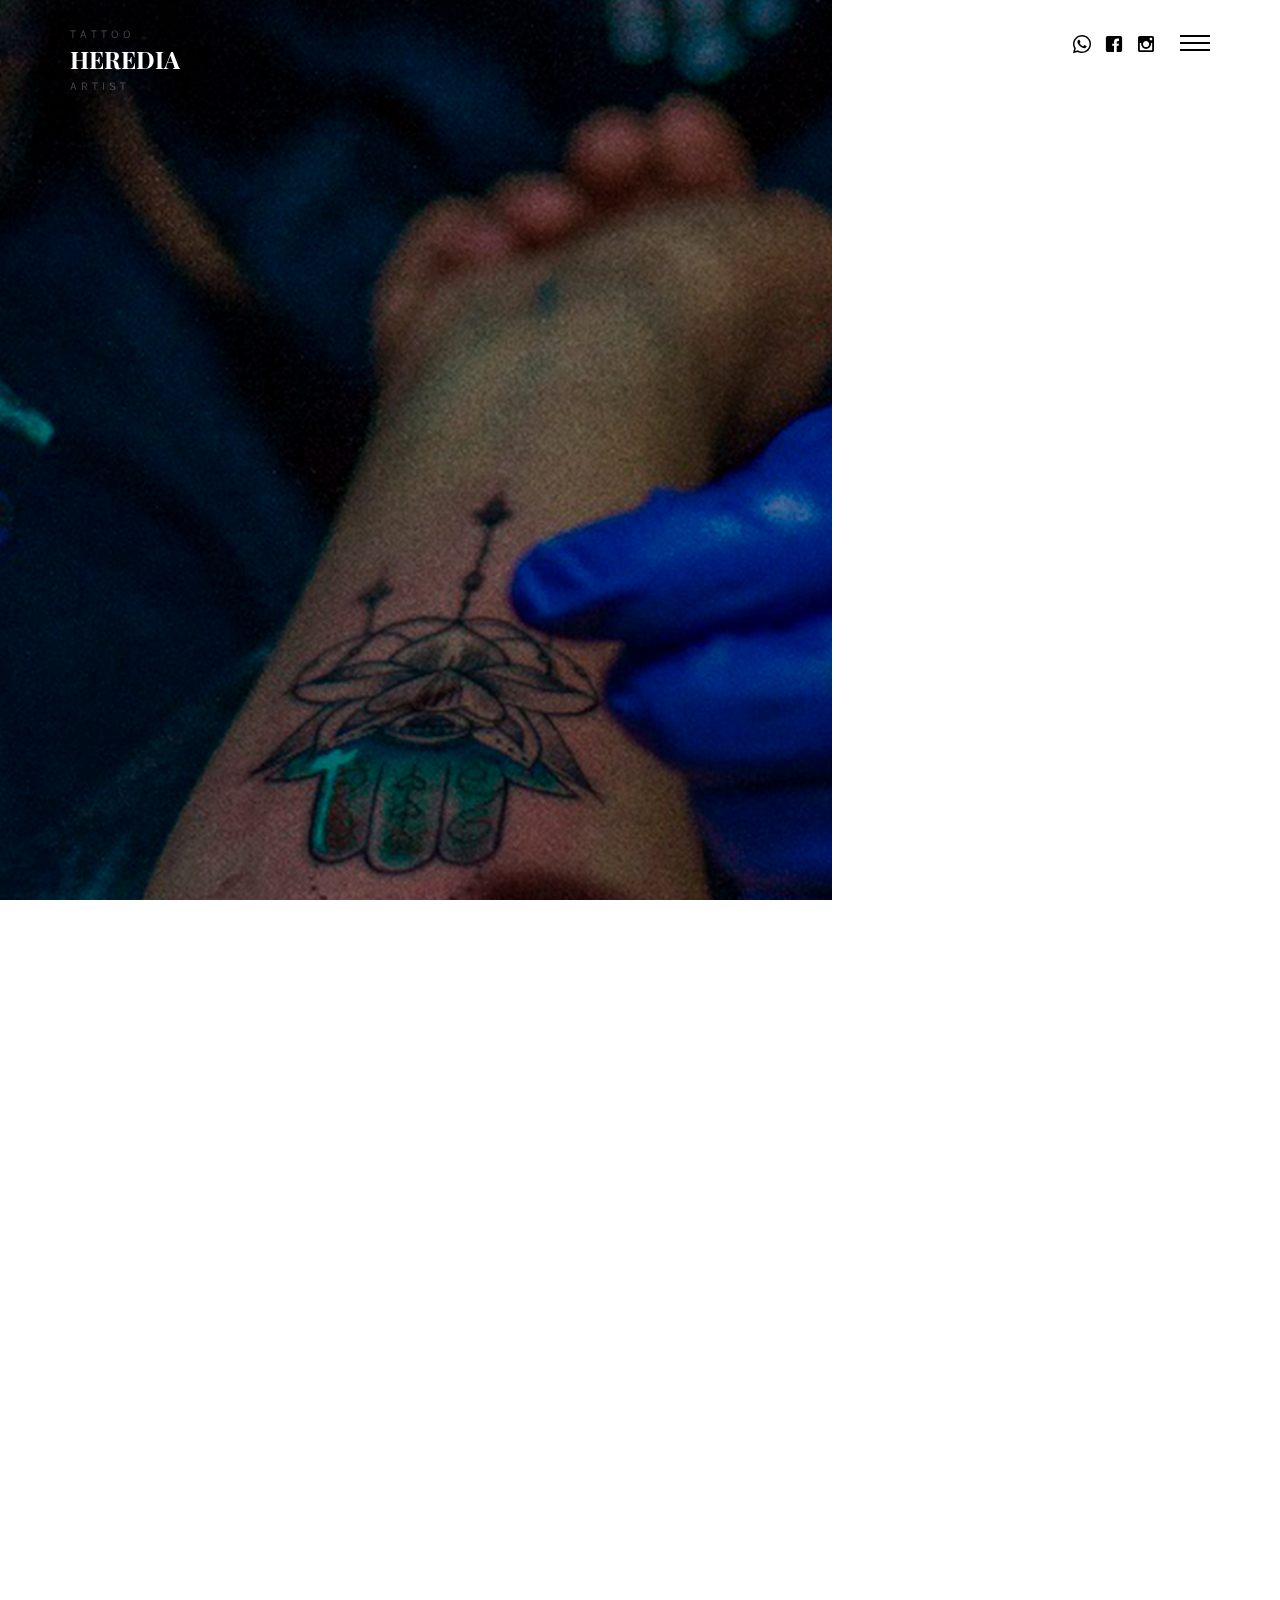
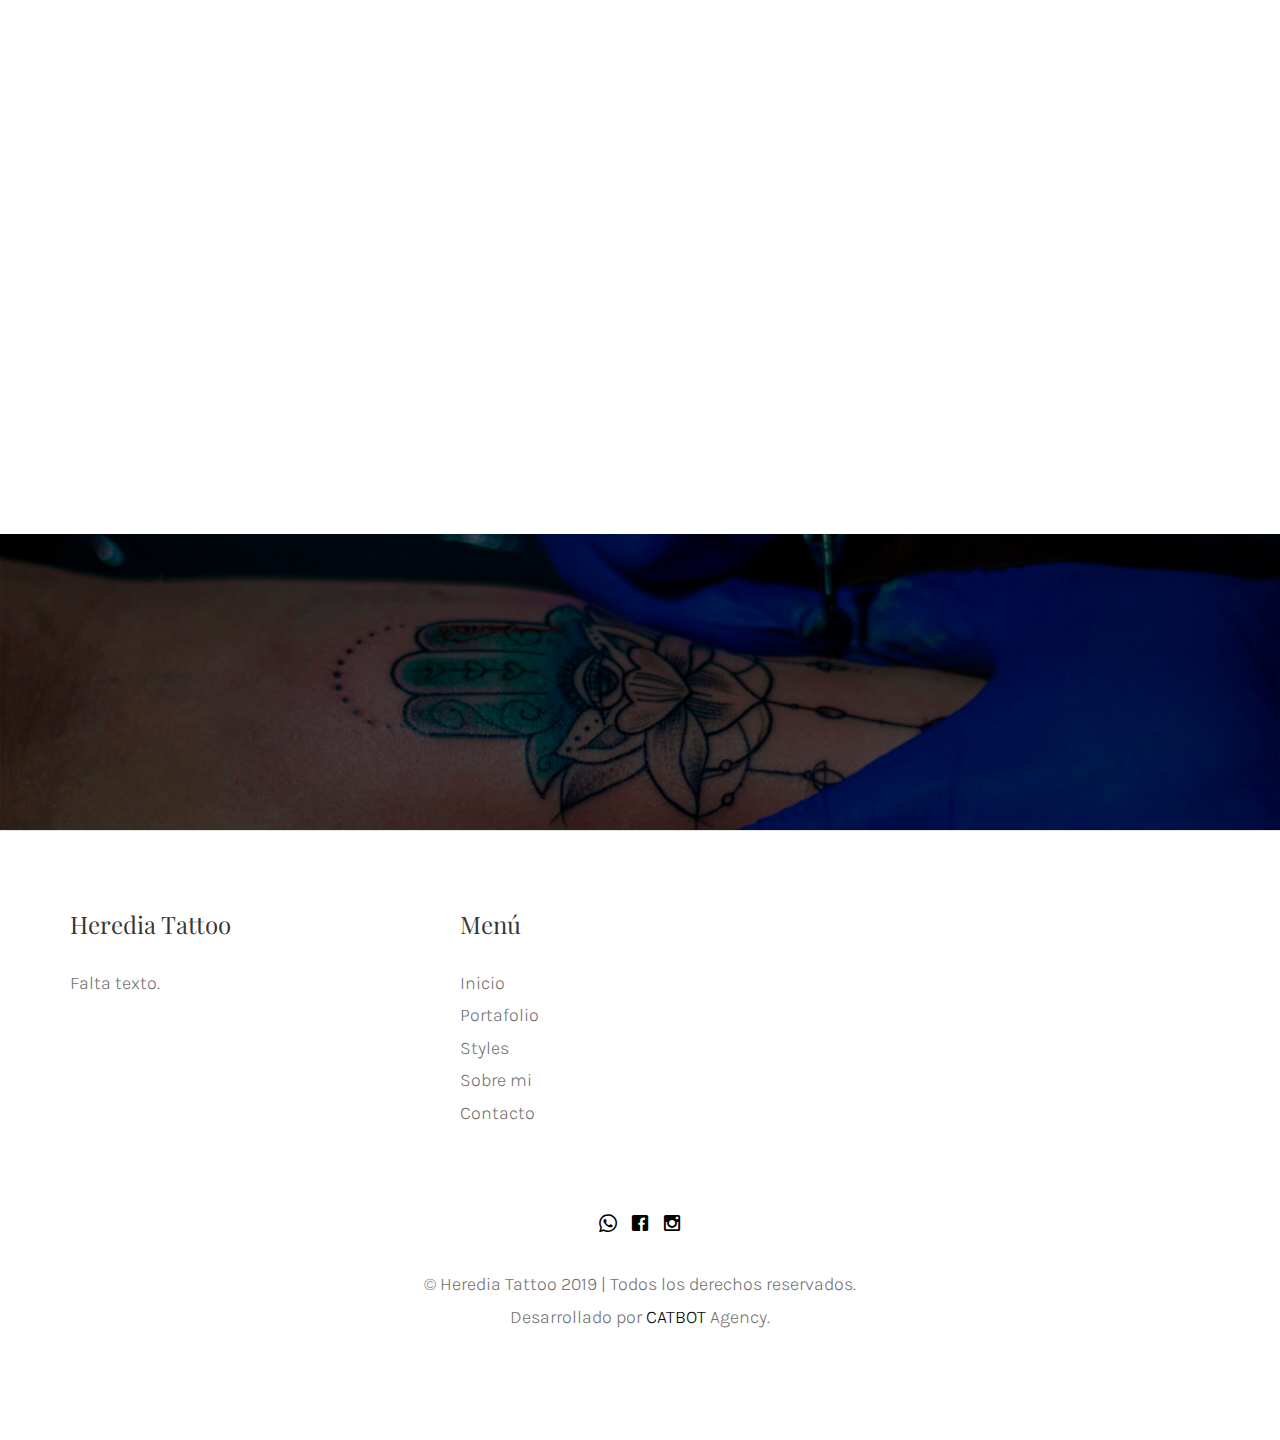
==== about.html @ 735c6f16 "Update about.html" ====
<!DOCTYPE html>
<!--[if lt IE 7]>      <html class="no-js lt-ie9 lt-ie8 lt-ie7"> <![endif]-->
<!--[if IE 7]>         <html class="no-js lt-ie9 lt-ie8"> <![endif]-->
<!--[if IE 8]>         <html class="no-js lt-ie9"> <![endif]-->
<!--[if gt IE 8]><!--> <html class="no-js"> <!--<![endif]-->
	<head>
	<meta charset="utf-8">
	<meta http-equiv="X-UA-Compatible" content="IE=edge">
	<title>Heredia Tattoo</title>
	<meta name="viewport" content="width=device-width, initial-scale=1">
	<meta name="description" content="Free HTML5 Template by FREEHTML5.CO" />
	<meta name="keywords" content="free html5, free template, free bootstrap, html5, css3, mobile first, responsive" />
	<meta name="author" content="FREEHTML5.CO" />

  <!-- 
	//////////////////////////////////////////////////////

	FREE HTML5 TEMPLATE 
	DESIGNED & DEVELOPED by FREEHTML5.CO
		
	Website: 		http://freehtml5.co/
	Email: 			info@freehtml5.co
	Twitter: 		http://twitter.com/fh5co
	Facebook: 		https://www.facebook.com/fh5co

	//////////////////////////////////////////////////////
	 -->

  	<!-- Facebook and Twitter integration -->
	<meta property="og:title" content=""/>
	<meta property="og:image" content=""/>
	<meta property="og:url" content=""/>
	<meta property="og:site_name" content=""/>
	<meta property="og:description" content=""/>
	<meta name="twitter:title" content="" />
	<meta name="twitter:image" content="" />
	<meta name="twitter:url" content="" />
	<meta name="twitter:card" content="" />

	<!-- Place favicon.ico and apple-touch-icon.png in the root directory -->
	<link rel="shortcut icon" href="favicon.ico">

	<link href="https://fonts.googleapis.com/css?family=Karla:400,700" rel="stylesheet">
	<link href="https://fonts.googleapis.com/css?family=Playfair+Display:400,700" rel="stylesheet">
	
	<!-- Animate.css -->
	<link rel="stylesheet" href="css/animate.css">
	<!-- Icomoon Icon Fonts-->
	<link rel="stylesheet" href="css/icomoon.css">
	<!-- Bootstrap  -->
	<link rel="stylesheet" href="css/bootstrap.css">
	
	<!-- Flexslider  -->
	<link rel="stylesheet" href="css/flexslider.css">

	<link rel="stylesheet" href="css/style.css">


	<!-- Modernizr JS -->
	<script src="js/modernizr-2.6.2.min.js"></script>
	<!-- FOR IE9 below -->
	<!--[if lt IE 9]>
	<script src="js/respond.min.js"></script>
	<![endif]-->

	</head>
	<body>

	<nav id="fh5co-main-nav" role="navigation">
		<a href="#" class="js-fh5co-nav-toggle fh5co-nav-toggle active"><i></i></a>
		<div class="js-fullheight fh5co-table">
			<div class="fh5co-table-cell js-fullheight">
				<h1 class="text-center"><a class="fh5co-logo" href="index.html">Heredia Tattoo</a></h1>
				<ul>
					<li><a href="index.html">Inicio</a></li>
					<li><a href="work.html">Portafolio</a></li>
					<li><a href="blog.html">Styles</a></li>
					<li><a href="about.html">Sobre mi</a></li>
					<li><a href="contact.html">Contacto</a></li>
				</ul>
				<p class="fh5co-social-icon">
					<a href="https://wa.me/51927151660?text=Hola%20Andrés!%20Me%20gustaría%20cotizar%20un%20tatuaje.%20Mi%20nombre%20es"><i class="icon-whatsapp"></i></a>
					<a href="https://www.facebook.com/andresherediatattoo/"><i class="icon-facebook2"></i></a>
					<a href="https://www.instagram.com/herediatattoo/"><i class="icon-instagram"></i></a>
				</p>
			</div>
		</div>
	</nav>
	
	<div id="fh5co-page">
		<header>
			<div class="container">
				<div class="fh5co-navbar-brand">
					<div class="row">
						<div class="col-xs-6">
							<h1 class="text-left"><a class="fh5co-logo" href="index.html"><span>Tattoo</span> Heredia <span>Artist</span></a></h1>
						</div>
						<div class="col-xs-6">
							<p class="fh5co-social-icon text-right">
								<a href="https://wa.me/51927151660?text=Hola%20Andrés!%20Me%20gustaría%20cotizar%20un%20tatuaje.%20Mi%20nombre%20es"><i class="icon-whatsapp"></i></a>
								<a href="https://www.facebook.com/andresherediatattoo/"><i class="icon-facebook2"></i></a>
								<a href="https://www.instagram.com/herediatattoo/"><i class="icon-instagram"></i></a>
							</p>
						</div>
					</div>
					<a href="#" class="js-fh5co-nav-toggle fh5co-nav-toggle"><i></i></a>
				</div>
			</div>
		</header>
		<aside id="fh5co-hero" class="js-fullheight">
			<div class="flexslider js-fullheight">
				<ul class="slides">
			   	<li style="background-image: url(images/slide_1.jpg);">
			   		<div class="overlay-gradient"></div>
			   		<div class="container">
			   			<div class="col-md-8 col-md-offset-2 col-md-push-4 js-fullheight slider-text">
			   				<div class="slider-text-inner">
			   					<div class="desc">
			   						<span> </span>
			   						<h2>Sobre mi</h2>
			   						<p class="fh5co-lead">Falta texto.</p>
			   					</div>
			   				</div>
			   			</div>
			   		</div>
			   	</li>
			  	</ul>
		  	</div>
		</aside>
		

		<div id="fh5co-about">
			<div class="container">
				<div class="row animate-box">
					<div class="col-md-8 col-md-offset-2 text-center animate-box">
						<div class="about-content">
							<h3>Historia</h3>
							<blockquote>
								<p>Falta texto.</p> 
							</blockquote>
						</div>
					</div>
				</div>
				<div class="row animate-box">
					<div class="col-md-8 col-md-offset-2 text-center fh5co-heading">
						<h2>Premios</h2>
						<p>Descripción.</p>
					</div>
				</div>
				<div class="row">
					<div class="col-sm-3 animate-box" data-animate-effect="fadeIn">
						<div class="fh5co-staff">
							<img class="img-responsive" src="images/user-1.jpg" alt="Free HTML5 Templates by freeHTML5.co">
							<h3>Jean Smith</h3>
							<strong class="role">CEO, Founder</strong>
							<p>Quos quia provident consequuntur culpa facere ratione maxime commodi voluptates id repellat</p>
							
						</div>
					</div>
					<div class="col-sm-3 animate-box" data-animate-effect="fadeIn">
						<div class="fh5co-staff">
							<img class="img-responsive" src="images/user-2.jpg" alt="Free HTML5 Templates by freeHTML5.co">
							<h3>Hush Raven</h3>
							<strong class="role">System Analyst</strong>
							<p>Quos quia provident consequuntur culpa facere ratione maxime commodi voluptates id repellat</p>
							
						</div>
					</div>
					<div class="col-sm-3 animate-box" data-animate-effect="fadeIn">
						<div class="fh5co-staff">
							<img class="img-responsive" src="images/user-3.jpg" alt="Free HTML5 Templates by freeHTML5.co">
							<h3>Alex King</h3>
							<strong class="role">Web Developer</strong>
							<p>Quos quia provident consequuntur culpa facere ratione maxime commodi voluptates id repellat</p>
							
						</div>
					</div>
					<div class="col-sm-3 animate-box" data-animate-effect="fadeIn">
						<div class="fh5co-staff">
							<img class="img-responsive" src="images/user-4.jpg" alt="Free HTML5 Templates by freeHTML5.co">
							<h3>Hush Raven</h3>
							<strong class="role">Web Designer</strong>
							<p>Quos quia provident consequuntur culpa facere ratione maxime commodi voluptates id repellat</p>
							
						</div>
					</div>
				</div>
			</div>
		</div>


		<div class="fh5co-counters" style="background-image: url(images/hero.jpg);" data-stellar-background-ratio="0.5" id="counter-animate">
			<div class="fh5co-narrow-content animate-box">
				<div class="row" >
					<div class="col-md-4 text-center">
						<span class="fh5co-counter js-counter" data-from="0" data-to="630" data-speed="5000" data-refresh-interval="50"></span>
						<span class="fh5co-counter-label">Diseños</span>
					</div>
					<div class="col-md-4 text-center">
						<span class="fh5co-counter js-counter" data-from="0" data-to="371" data-speed="5000" data-refresh-interval="50"></span>
						<span class="fh5co-counter-label">Clientes</span>
					</div>
					<div class="col-md-4 text-center">
						<span class="fh5co-counter js-counter" data-from="0" data-to="7" data-speed="5000" data-refresh-interval="50"></span>
						<span class="fh5co-counter-label">Premios</span>
					</div>
				</div>
			</div>
		</div>
		<footer>
			<div id="footer">
				<div class="container">
					<div class="row">
						<div class="col-md-3">
							<h3 class="section-title">Heredia Tattoo</h3>
							<p>Falta texto.</p>
						</div>
						
						<div class="col-md-3 col-md-push-1">
							<h3 class="section-title">Menú</h3>
							<ul>
								<li><a href="#">Inicio</a></li>
								<li><a href="#">Portafolio</a></li>
								<li><a href="#">Styles</a></li>
								<li><a href="#">Sobre mi</a></li>
								<li><a href="#">Contacto</a></li>
							</ul>
						</div>						
					</div>
					<div class="row copy-right">
						<div class="col-md-6 col-md-offset-3 text-center">
							<p class="fh5co-social-icon">
								<a href="https://wa.me/51927151660?text=Hola%20Andrés!%20Me%20gustaría%20cotizar%20un%20tatuaje.%20Mi%20nombre%20es"><i class="icon-whatsapp"></i></a>
								<a href="https://www.facebook.com/andresherediatattoo/"><i class="icon-facebook2"></i></a>
								<a href="https://www.instagram.com/herediatattoo/"><i class="icon-instagram"></i></a>
							</p>
							<p>© Heredia Tattoo 2019 | Todos los derechos reservados.<br>Desarrollado por <a href="http://catbotagency.com/" target="_blank">CATBOT</a> Agency.</a></p>
						</div>
					</div>
				</div>
			</div>
		</footer>
	</div>

	<!-- jQuery -->
	<script src="js/jquery.min.js"></script>
	<!-- jQuery Easing -->
	<script src="js/jquery.easing.1.3.js"></script>
	<!-- Bootstrap -->
	<script src="js/bootstrap.min.js"></script>
	<!-- Waypoints -->
	<script src="js/jquery.waypoints.min.js"></script>
	<!-- Counters -->
	<script src="js/jquery.countTo.js"></script>
	<!-- Flexslider -->
	<script src="js/jquery.flexslider-min.js"></script>

	<!-- Main JS (Do not remove) -->
	<script src="js/main.js"></script>

	</body>
</html>
---- css/icomoon.css ----
@font-face {
    font-family: 'icomoon';
    src:    url('fonts/icomoon.eot?1oniuf');
    src:    url('fonts/icomoon.eot?1oniuf#iefix') format('embedded-opentype'),
        url('fonts/icomoon.ttf?1oniuf') format('truetype'),
        url('fonts/icomoon.woff?1oniuf') format('woff'),
        url('fonts/icomoon.svg?1oniuf#icomoon') format('svg');
    font-weight: normal;
    font-style: normal;
}

[class^="icon-"], [class*=" icon-"] {
    /* use !important to prevent issues with browser extensions that change fonts */
    font-family: 'icomoon' !important;
    speak: none;
    font-style: normal;
    font-weight: normal;
    font-variant: normal;
    text-transform: none;
    line-height: 1;

    /* Better Font Rendering =========== */
    -webkit-font-smoothing: antialiased;
    -moz-osx-font-smoothing: grayscale;
}

.icon-mobile:before {
    content: "\e000";
}
.icon-laptop:before {
    content: "\e001";
}
.icon-desktop:before {
    content: "\e002";
}
.icon-tablet:before {
    content: "\e003";
}
.icon-phone:before {
    content: "\e004";
}
.icon-document:before {
    content: "\e005";
}
.icon-documents:before {
    content: "\e006";
}
.icon-search:before {
    content: "\e007";
}
.icon-clipboard:before {
    content: "\e008";
}
.icon-newspaper:before {
    content: "\e009";
}
.icon-notebook:before {
    content: "\e00a";
}
.icon-book-open:before {
    content: "\e00b";
}
.icon-browser:before {
    content: "\e00c";
}
.icon-calendar:before {
    content: "\e00d";
}
.icon-presentation:before {
    content: "\e00e";
}
.icon-picture:before {
    content: "\e00f";
}
.icon-pictures:before {
    content: "\e010";
}
.icon-video:before {
    content: "\e011";
}
.icon-camera:before {
    content: "\e012";
}
.icon-printer:before {
    content: "\e013";
}
.icon-toolbox:before {
    content: "\e014";
}
.icon-briefcase:before {
    content: "\e015";
}
.icon-wallet:before {
    content: "\e016";
}
.icon-gift:before {
    content: "\e017";
}
.icon-bargraph:before {
    content: "\e018";
}
.icon-grid:before {
    content: "\e019";
}
.icon-expand:before {
    content: "\e01a";
}
.icon-focus:before {
    content: "\e01b";
}
.icon-edit:before {
    content: "\e01c";
}
.icon-adjustments:before {
    content: "\e01d";
}
.icon-ribbon:before {
    content: "\e01e";
}
.icon-hourglass:before {
    content: "\e01f";
}
.icon-lock:before {
    content: "\e020";
}
.icon-megaphone:before {
    content: "\e021";
}
.icon-shield:before {
    content: "\e022";
}
.icon-trophy:before {
    content: "\e023";
}
.icon-flag:before {
    content: "\e024";
}
.icon-map:before {
    content: "\e025";
}
.icon-puzzle:before {
    content: "\e026";
}
.icon-basket:before {
    content: "\e027";
}
.icon-envelope:before {
    content: "\e028";
}
.icon-streetsign:before {
    content: "\e029";
}
.icon-telescope:before {
    content: "\e02a";
}
.icon-gears:before {
    content: "\e02b";
}
.icon-key:before {
    content: "\e02c";
}
.icon-paperclip:before {
    content: "\e02d";
}
.icon-attachment:before {
    content: "\e02e";
}
.icon-pricetags:before {
    content: "\e02f";
}
.icon-lightbulb:before {
    content: "\e030";
}
.icon-layers:before {
    content: "\e031";
}
.icon-pencil:before {
    content: "\e032";
}
.icon-tools:before {
    content: "\e033";
}
.icon-tools-2:before {
    content: "\e034";
}
.icon-scissors:before {
    content: "\e035";
}
.icon-paintbrush:before {
    content: "\e036";
}
.icon-magnifying-glass:before {
    content: "\e037";
}
.icon-circle-compass:before {
    content: "\e038";
}
.icon-linegraph:before {
    content: "\e039";
}
.icon-mic:before {
    content: "\e03a";
}
.icon-strategy:before {
    content: "\e03b";
}
.icon-beaker:before {
    content: "\e03c";
}
.icon-caution:before {
    content: "\e03d";
}
.icon-recycle:before {
    content: "\e03e";
}
.icon-anchor:before {
    content: "\e03f";
}
.icon-profile-male:before {
    content: "\e040";
}
.icon-profile-female:before {
    content: "\e041";
}
.icon-bike:before {
    content: "\e042";
}
.icon-wine:before {
    content: "\e043";
}
.icon-hotairballoon:before {
    content: "\e044";
}
.icon-globe:before {
    content: "\e045";
}
.icon-genius:before {
    content: "\e046";
}
.icon-map-pin:before {
    content: "\e047";
}
.icon-dial:before {
    content: "\e048";
}
.icon-chat:before {
    content: "\e049";
}
.icon-heart:before {
    content: "\e04a";
}
.icon-cloud:before {
    content: "\e04b";
}
.icon-upload:before {
    content: "\e04c";
}
.icon-download:before {
    content: "\e04d";
}
.icon-target:before {
    content: "\e04e";
}
.icon-hazardous:before {
    content: "\e04f";
}
.icon-piechart:before {
    content: "\e050";
}
.icon-speedometer:before {
    content: "\e051";
}
.icon-global:before {
    content: "\e052";
}
.icon-compass:before {
    content: "\e053";
}
.icon-lifesaver:before {
    content: "\e054";
}
.icon-clock:before {
    content: "\e055";
}
.icon-aperture:before {
    content: "\e056";
}
.icon-quote:before {
    content: "\e057";
}
.icon-scope:before {
    content: "\e058";
}
.icon-alarmclock:before {
    content: "\e059";
}
.icon-refresh:before {
    content: "\e05a";
}
.icon-happy:before {
    content: "\e05b";
}
.icon-sad:before {
    content: "\e05c";
}
.icon-facebook:before {
    content: "\e05d";
}
.icon-twitter:before {
    content: "\e05e";
}
.icon-googleplus:before {
    content: "\e05f";
}
.icon-rss:before {
    content: "\e060";
}
.icon-tumblr:before {
    content: "\e061";
}
.icon-linkedin:before {
    content: "\e062";
}
.icon-dribbble:before {
    content: "\e063";
}
.icon-box2:before {
    content: "\ea82";
}
.icon-write:before {
    content: "\ea83";
}
.icon-clock2:before {
    content: "\ea84";
}
.icon-reply2:before {
    content: "\ea85";
}
.icon-reply-all2:before {
    content: "\ea86";
}
.icon-forward2:before {
    content: "\ea87";
}
.icon-flag2:before {
    content: "\ea88";
}
.icon-search2:before {
    content: "\ea89";
}
.icon-trash2:before {
    content: "\ea8a";
}
.icon-envelope2:before {
    content: "\ea8b";
}
.icon-bubble:before {
    content: "\ea8c";
}
.icon-bubbles:before {
    content: "\ea8d";
}
.icon-user2:before {
    content: "\ea8e";
}
.icon-users2:before {
    content: "\ea8f";
}
.icon-cloud2:before {
    content: "\ea90";
}
.icon-download2:before {
    content: "\ea91";
}
.icon-upload2:before {
    content: "\ea92";
}
.icon-rain:before {
    content: "\ea93";
}
.icon-sun:before {
    content: "\ea94";
}
.icon-moon2:before {
    content: "\ea95";
}
.icon-bell2:before {
    content: "\ea96";
}
.icon-folder2:before {
    content: "\ea97";
}
.icon-pin2:before {
    content: "\ea98";
}
.icon-sound2:before {
    content: "\ea99";
}
.icon-microphone:before {
    content: "\ea9a";
}
.icon-camera2:before {
    content: "\ea9b";
}
.icon-image2:before {
    content: "\ea9c";
}
.icon-cog2:before {
    content: "\ea9d";
}
.icon-calendar2:before {
    content: "\ea9e";
}
.icon-book2:before {
    content: "\ea9f";
}
.icon-map-marker:before {
    content: "\eaa0";
}
.icon-store:before {
    content: "\eaa1";
}
.icon-support:before {
    content: "\eaa2";
}
.icon-tag2:before {
    content: "\eaa3";
}
.icon-heart2:before {
    content: "\eaa4";
}
.icon-video-camera:before {
    content: "\eaa5";
}
.icon-trophy2:before {
    content: "\eaa6";
}
.icon-cart:before {
    content: "\eaa7";
}
.icon-eye2:before {
    content: "\eaa8";
}
.icon-cancel:before {
    content: "\eaa9";
}
.icon-chart:before {
    content: "\eaaa";
}
.icon-target2:before {
    content: "\eaab";
}
.icon-printer2:before {
    content: "\eaac";
}
.icon-location2:before {
    content: "\eaad";
}
.icon-bookmark2:before {
    content: "\eaae";
}
.icon-monitor:before {
    content: "\eaaf";
}
.icon-cross2:before {
    content: "\eab0";
}
.icon-plus2:before {
    content: "\eab1";
}
.icon-left:before {
    content: "\eab2";
}
.icon-up:before {
    content: "\eab3";
}
.icon-browser2:before {
    content: "\eab4";
}
.icon-windows:before {
    content: "\eab5";
}
.icon-switch2:before {
    content: "\eab6";
}
.icon-dashboard:before {
    content: "\eab7";
}
.icon-play:before {
    content: "\eab8";
}
.icon-fast-forward:before {
    content: "\eab9";
}
.icon-next:before {
    content: "\eaba";
}
.icon-refresh2:before {
    content: "\eabb";
}
.icon-film:before {
    content: "\eabc";
}
.icon-home2:before {
    content: "\eabd";
}
.icon-add-to-list:before {
    content: "\e901";
}
.icon-classic-computer:before {
    content: "\e902";
}
.icon-controller-fast-backward:before {
    content: "\e903";
}
.icon-creative-commons-attribution:before {
    content: "\e904";
}
.icon-creative-commons-noderivs:before {
    content: "\e905";
}
.icon-creative-commons-noncommercial-eu:before {
    content: "\e906";
}
.icon-creative-commons-noncommercial-us:before {
    content: "\e907";
}
.icon-creative-commons-public-domain:before {
    content: "\e908";
}
.icon-creative-commons-remix:before {
    content: "\e909";
}
.icon-creative-commons-share:before {
    content: "\e90a";
}
.icon-creative-commons-sharealike:before {
    content: "\e90b";
}
.icon-creative-commons:before {
    content: "\e90c";
}
.icon-document-landscape:before {
    content: "\e90d";
}
.icon-remove-user:before {
    content: "\e90e";
}
.icon-warning:before {
    content: "\e90f";
}
.icon-arrow-bold-down:before {
    content: "\e910";
}
.icon-arrow-bold-left:before {
    content: "\e911";
}
.icon-arrow-bold-right:before {
    content: "\e912";
}
.icon-arrow-bold-up:before {
    content: "\e913";
}
.icon-arrow-down:before {
    content: "\e914";
}
.icon-arrow-left:before {
    content: "\e915";
}
.icon-arrow-long-down:before {
    content: "\e916";
}
.icon-arrow-long-left:before {
    content: "\e917";
}
.icon-arrow-long-right:before {
    content: "\e918";
}
.icon-arrow-long-up:before {
    content: "\e919";
}
.icon-arrow-right:before {
    content: "\e91a";
}
.icon-arrow-up:before {
    content: "\e91b";
}
.icon-arrow-with-circle-down:before {
    content: "\e91c";
}
.icon-arrow-with-circle-left:before {
    content: "\e91d";
}
.icon-arrow-with-circle-right:before {
    content: "\e91e";
}
.icon-arrow-with-circle-up:before {
    content: "\e91f";
}
.icon-bookmark:before {
    content: "\e920";
}
.icon-bookmarks:before {
    content: "\e921";
}
.icon-chevron-down:before {
    content: "\e922";
}
.icon-chevron-left:before {
    content: "\e923";
}
.icon-chevron-right:before {
    content: "\e924";
}
.icon-chevron-small-down:before {
    content: "\e925";
}
.icon-chevron-small-left:before {
    content: "\e926";
}
.icon-chevron-small-right:before {
    content: "\e927";
}
.icon-chevron-small-up:before {
    content: "\e928";
}
.icon-chevron-thin-down:before {
    content: "\e929";
}
.icon-chevron-thin-left:before {
    content: "\e92a";
}
.icon-chevron-thin-right:before {
    content: "\e92b";
}
.icon-chevron-thin-up:before {
    content: "\e92c";
}
.icon-chevron-up:before {
    content: "\e92d";
}
.icon-chevron-with-circle-down:before {
    content: "\e92e";
}
.icon-chevron-with-circle-left:before {
    content: "\e92f";
}
.icon-chevron-with-circle-right:before {
    content: "\e930";
}
.icon-chevron-with-circle-up:before {
    content: "\e931";
}
.icon-cloud3:before {
    content: "\e932";
}
.icon-controller-fast-forward:before {
    content: "\e933";
}
.icon-controller-jump-to-start:before {
    content: "\e934";
}
.icon-controller-next:before {
    content: "\e935";
}
.icon-controller-paus:before {
    content: "\e936";
}
.icon-controller-play:before {
    content: "\e937";
}
.icon-controller-record:before {
    content: "\e938";
}
.icon-controller-stop:before {
    content: "\e939";
}
.icon-controller-volume:before {
    content: "\e93a";
}
.icon-dot-single:before {
    content: "\e93b";
}
.icon-dots-three-horizontal:before {
    content: "\e93c";
}
.icon-dots-three-vertical:before {
    content: "\e93d";
}
.icon-dots-two-horizontal:before {
    content: "\e93e";
}
.icon-dots-two-vertical:before {
    content: "\e93f";
}
.icon-download3:before {
    content: "\e940";
}
.icon-emoji-flirt:before {
    content: "\e941";
}
.icon-flow-branch:before {
    content: "\e942";
}
.icon-flow-cascade:before {
    content: "\e943";
}
.icon-flow-line:before {
    content: "\e944";
}
.icon-flow-parallel:before {
    content: "\e945";
}
.icon-flow-tree:before {
    content: "\e946";
}
.icon-install:before {
    content: "\e947";
}
.icon-layers2:before {
    content: "\e948";
}
.icon-open-book:before {
    content: "\e949";
}
.icon-resize-100:before {
    content: "\e94a";
}
.icon-resize-full-screen:before {
    content: "\e94b";
}
.icon-save:before {
    content: "\e94c";
}
.icon-select-arrows:before {
    content: "\e94d";
}
.icon-sound-mute:before {
    content: "\e94e";
}
.icon-sound:before {
    content: "\e94f";
}
.icon-trash:before {
    content: "\e950";
}
.icon-triangle-down:before {
    content: "\e951";
}
.icon-triangle-left:before {
    content: "\e952";
}
.icon-triangle-right:before {
    content: "\e953";
}
.icon-triangle-up:before {
    content: "\e954";
}
.icon-uninstall:before {
    content: "\e955";
}
.icon-upload-to-cloud:before {
    content: "\e956";
}
.icon-upload3:before {
    content: "\e957";
}
.icon-add-user:before {
    content: "\e958";
}
.icon-address:before {
    content: "\e959";
}
.icon-adjust:before {
    content: "\e95a";
}
.icon-air:before {
    content: "\e95b";
}
.icon-aircraft-landing:before {
    content: "\e95c";
}
.icon-aircraft-take-off:before {
    content: "\e95d";
}
.icon-aircraft:before {
    content: "\e95e";
}
.icon-align-bottom:before {
    content: "\e95f";
}
.icon-align-horizontal-middle:before {
    content: "\e960";
}
.icon-align-left:before {
    content: "\e961";
}
.icon-align-right:before {
    content: "\e962";
}
.icon-align-top:before {
    content: "\e963";
}
.icon-align-vertical-middle:before {
    content: "\e964";
}
.icon-archive:before {
    content: "\e965";
}
.icon-area-graph:before {
    content: "\e966";
}
.icon-attachment2:before {
    content: "\e967";
}
.icon-awareness-ribbon:before {
    content: "\e968";
}
.icon-back-in-time:before {
    content: "\e969";
}
.icon-back:before {
    content: "\e96a";
}
.icon-bar-graph:before {
    content: "\e96b";
}
.icon-battery:before {
    content: "\e96c";
}
.icon-beamed-note:before {
    content: "\e96d";
}
.icon-bell:before {
    content: "\e96e";
}
.icon-blackboard:before {
    content: "\e96f";
}
.icon-block:before {
    content: "\e970";
}
.icon-book:before {
    content: "\e971";
}
.icon-bowl:before {
    content: "\e972";
}
.icon-box:before {
    content: "\e973";
}
.icon-briefcase2:before {
    content: "\e974";
}
.icon-browser3:before {
    content: "\e975";
}
.icon-brush:before {
    content: "\e976";
}
.icon-bucket:before {
    content: "\e977";
}
.icon-cake:before {
    content: "\e978";
}
.icon-calculator:before {
    content: "\e979";
}
.icon-calendar3:before {
    content: "\e97a";
}
.icon-camera3:before {
    content: "\e97b";
}
.icon-ccw:before {
    content: "\e97c";
}
.icon-chat2:before {
    content: "\e97d";
}
.icon-check:before {
    content: "\e97e";
}
.icon-circle-with-cross:before {
    content: "\e97f";
}
.icon-circle-with-minus:before {
    content: "\e980";
}
.icon-circle-with-plus:before {
    content: "\e981";
}
.icon-circle:before {
    content: "\e982";
}
.icon-circular-graph:before {
    content: "\e983";
}
.icon-clapperboard:before {
    content: "\e984";
}
.icon-clipboard2:before {
    content: "\e985";
}
.icon-clock3:before {
    content: "\e986";
}
.icon-code:before {
    content: "\e987";
}
.icon-cog:before {
    content: "\e988";
}
.icon-colours:before {
    content: "\e989";
}
.icon-compass2:before {
    content: "\e98a";
}
.icon-copy:before {
    content: "\e98b";
}
.icon-credit-card:before {
    content: "\e98c";
}
.icon-credit:before {
    content: "\e98d";
}
.icon-cross:before {
    content: "\e98e";
}
.icon-cup:before {
    content: "\e98f";
}
.icon-cw:before {
    content: "\e990";
}
.icon-cycle:before {
    content: "\e991";
}
.icon-database:before {
    content: "\e992";
}
.icon-dial-pad:before {
    content: "\e993";
}
.icon-direction:before {
    content: "\e994";
}
.icon-document2:before {
    content: "\e995";
}
.icon-documents2:before {
    content: "\e996";
}
.icon-drink:before {
    content: "\e997";
}
.icon-drive:before {
    content: "\e998";
}
.icon-drop:before {
    content: "\e999";
}
.icon-edit2:before {
    content: "\e99a";
}
.icon-email:before {
    content: "\e99b";
}
.icon-emoji-happy:before {
    content: "\e99c";
}
.icon-emoji-neutral:before {
    content: "\e99d";
}
.icon-emoji-sad:before {
    content: "\e99e";
}
.icon-erase:before {
    content: "\e99f";
}
.icon-eraser:before {
    content: "\e9a0";
}
.icon-export:before {
    content: "\e9a1";
}
.icon-eye:before {
    content: "\e9a2";
}
.icon-feather:before {
    content: "\e9a3";
}
.icon-flag3:before {
    content: "\e9a4";
}
.icon-flash:before {
    content: "\e9a5";
}
.icon-flashlight:before {
    content: "\e9a6";
}
.icon-flat-brush:before {
    content: "\e9a7";
}
.icon-folder-images:before {
    content: "\e9a8";
}
.icon-folder-music:before {
    content: "\e9a9";
}
.icon-folder-video:before {
    content: "\e9aa";
}
.icon-folder:before {
    content: "\e9ab";
}
.icon-forward:before {
    content: "\e9ac";
}
.icon-funnel:before {
    content: "\e9ad";
}
.icon-game-controller:before {
    content: "\e9ae";
}
.icon-gauge:before {
    content: "\e9af";
}
.icon-globe2:before {
    content: "\e9b0";
}
.icon-graduation-cap:before {
    content: "\e9b1";
}
.icon-grid2:before {
    content: "\e9b2";
}
.icon-hair-cross:before {
    content: "\e9b3";
}
.icon-hand:before {
    content: "\e9b4";
}
.icon-heart-outlined:before {
    content: "\e9b5";
}
.icon-heart3:before {
    content: "\e9b6";
}
.icon-help-with-circle:before {
    content: "\e9b7";
}
.icon-help:before {
    content: "\e9b8";
}
.icon-home:before {
    content: "\e9b9";
}
.icon-hour-glass:before {
    content: "\e9ba";
}
.icon-image-inverted:before {
    content: "\e9bb";
}
.icon-image:before {
    content: "\e9bc";
}
.icon-images:before {
    content: "\e9bd";
}
.icon-inbox:before {
    content: "\e9be";
}
.icon-infinity:before {
    content: "\e9bf";
}
.icon-info-with-circle:before {
    content: "\e9c0";
}
.icon-info:before {
    content: "\e9c1";
}
.icon-key2:before {
    content: "\e9c2";
}
.icon-keyboard:before {
    content: "\e9c3";
}
.icon-lab-flask:before {
    content: "\e9c4";
}
.icon-landline:before {
    content: "\e9c5";
}
.icon-language:before {
    content: "\e9c6";
}
.icon-laptop2:before {
    content: "\e9c7";
}
.icon-leaf:before {
    content: "\e9c8";
}
.icon-level-down:before {
    content: "\e9c9";
}
.icon-level-up:before {
    content: "\e9ca";
}
.icon-lifebuoy:before {
    content: "\e9cb";
}
.icon-light-bulb:before {
    content: "\e9cc";
}
.icon-light-down:before {
    content: "\e9cd";
}
.icon-light-up:before {
    content: "\e9ce";
}
.icon-line-graph:before {
    content: "\e9cf";
}
.icon-link:before {
    content: "\e9d0";
}
.icon-list:before {
    content: "\e9d1";
}
.icon-location-pin:before {
    content: "\e9d2";
}
.icon-location:before {
    content: "\e9d3";
}
.icon-lock-open:before {
    content: "\e9d4";
}
.icon-lock2:before {
    content: "\e9d5";
}
.icon-log-out:before {
    content: "\e9d6";
}
.icon-login:before {
    content: "\e9d7";
}
.icon-loop:before {
    content: "\e9d8";
}
.icon-magnet:before {
    content: "\e9d9";
}
.icon-magnifying-glass2:before {
    content: "\e9da";
}
.icon-mail:before {
    content: "\e9db";
}
.icon-man:before {
    content: "\e9dc";
}
.icon-map2:before {
    content: "\e9dd";
}
.icon-mask:before {
    content: "\e9de";
}
.icon-medal:before {
    content: "\e9df";
}
.icon-megaphone2:before {
    content: "\e9e0";
}
.icon-menu:before {
    content: "\e9e1";
}
.icon-message:before {
    content: "\e9e2";
}
.icon-mic2:before {
    content: "\e9e3";
}
.icon-minus:before {
    content: "\e9e4";
}
.icon-mobile2:before {
    content: "\e9e5";
}
.icon-modern-mic:before {
    content: "\e9e6";
}
.icon-moon:before {
    content: "\e9e7";
}
.icon-mouse:before {
    content: "\e9e8";
}
.icon-music:before {
    content: "\e9e9";
}
.icon-network:before {
    content: "\e9ea";
}
.icon-new-message:before {
    content: "\e9eb";
}
.icon-new:before {
    content: "\e9ec";
}
.icon-news:before {
    content: "\e9ed";
}
.icon-note:before {
    content: "\e9ee";
}
.icon-notification:before {
    content: "\e9ef";
}
.icon-old-mobile:before {
    content: "\e9f0";
}
.icon-old-phone:before {
    content: "\e9f1";
}
.icon-palette:before {
    content: "\e9f2";
}
.icon-paper-plane:before {
    content: "\e9f3";
}
.icon-pencil2:before {
    content: "\e9f4";
}
.icon-phone2:before {
    content: "\e9f5";
}
.icon-pie-chart:before {
    content: "\e9f6";
}
.icon-pin:before {
    content: "\e9f7";
}
.icon-plus:before {
    content: "\e9f8";
}
.icon-popup:before {
    content: "\e9f9";
}
.icon-power-plug:before {
    content: "\e9fa";
}
.icon-price-ribbon:before {
    content: "\e9fb";
}
.icon-price-tag:before {
    content: "\e9fc";
}
.icon-print:before {
    content: "\e9fd";
}
.icon-progress-empty:before {
    content: "\e9fe";
}
.icon-progress-full:before {
    content: "\e9ff";
}
.icon-progress-one:before {
    content: "\ea00";
}
.icon-progress-two:before {
    content: "\ea01";
}
.icon-publish:before {
    content: "\ea02";
}
.icon-quote2:before {
    content: "\ea03";
}
.icon-radio:before {
    content: "\ea04";
}
.icon-reply-all:before {
    content: "\ea05";
}
.icon-reply:before {
    content: "\ea06";
}
.icon-retweet:before {
    content: "\ea07";
}
.icon-rocket:before {
    content: "\ea08";
}
.icon-round-brush:before {
    content: "\ea09";
}
.icon-rss2:before {
    content: "\ea0a";
}
.icon-ruler:before {
    content: "\ea0b";
}
.icon-scissors2:before {
    content: "\ea0c";
}
.icon-share-alternitive:before {
    content: "\ea0d";
}
.icon-share:before {
    content: "\ea0e";
}
.icon-shareable:before {
    content: "\ea0f";
}
.icon-shield2:before {
    content: "\ea10";
}
.icon-shop:before {
    content: "\ea11";
}
.icon-shopping-bag:before {
    content: "\ea12";
}
.icon-shopping-basket:before {
    content: "\ea13";
}
.icon-shopping-cart:before {
    content: "\ea14";
}
.icon-shuffle:before {
    content: "\ea15";
}
.icon-signal:before {
    content: "\ea16";
}
.icon-sound-mix:before {
    content: "\ea17";
}
.icon-sports-club:before {
    content: "\ea18";
}
.icon-spreadsheet:before {
    content: "\ea19";
}
.icon-squared-cross:before {
    content: "\ea1a";
}
.icon-squared-minus:before {
    content: "\ea1b";
}
.icon-squared-plus:before {
    content: "\ea1c";
}
.icon-star-outlined:before {
    content: "\ea1d";
}
.icon-star:before {
    content: "\ea1e";
}
.icon-stopwatch:before {
    content: "\ea1f";
}
.icon-suitcase:before {
    content: "\ea20";
}
.icon-swap:before {
    content: "\ea21";
}
.icon-sweden:before {
    content: "\ea22";
}
.icon-switch:before {
    content: "\ea23";
}
.icon-tablet2:before {
    content: "\ea24";
}
.icon-tag:before {
    content: "\ea25";
}
.icon-text-document-inverted:before {
    content: "\ea26";
}
.icon-text-document:before {
    content: "\ea27";
}
.icon-text:before {
    content: "\ea28";
}
.icon-thermometer:before {
    content: "\ea29";
}
.icon-thumbs-down:before {
    content: "\ea2a";
}
.icon-thumbs-up:before {
    content: "\ea2b";
}
.icon-thunder-cloud:before {
    content: "\ea2c";
}
.icon-ticket:before {
    content: "\ea2d";
}
.icon-time-slot:before {
    content: "\ea2e";
}
.icon-tools2:before {
    content: "\ea2f";
}
.icon-traffic-cone:before {
    content: "\ea30";
}
.icon-tree:before {
    content: "\ea31";
}
.icon-trophy3:before {
    content: "\ea32";
}
.icon-tv:before {
    content: "\ea33";
}
.icon-typing:before {
    content: "\ea34";
}
.icon-unread:before {
    content: "\ea35";
}
.icon-untag:before {
    content: "\ea36";
}
.icon-user:before {
    content: "\ea37";
}
.icon-users:before {
    content: "\ea38";
}
.icon-v-card:before {
    content: "\ea39";
}
.icon-video2:before {
    content: "\ea3a";
}
.icon-vinyl:before {
    content: "\ea3b";
}
.icon-voicemail:before {
    content: "\ea3c";
}
.icon-wallet2:before {
    content: "\ea3d";
}
.icon-water:before {
    content: "\ea3e";
}
.icon-500px-with-circle:before {
    content: "\ea3f";
}
.icon-500px:before {
    content: "\ea40";
}
.icon-basecamp:before {
    content: "\ea41";
}
.icon-behance:before {
    content: "\ea42";
}
.icon-creative-cloud:before {
    content: "\ea43";
}
.icon-dropbox:before {
    content: "\ea44";
}
.icon-evernote:before {
    content: "\ea45";
}
.icon-flattr:before {
    content: "\ea46";
}
.icon-foursquare:before {
    content: "\ea47";
}
.icon-google-drive:before {
    content: "\ea48";
}
.icon-google-hangouts:before {
    content: "\ea49";
}
.icon-grooveshark:before {
    content: "\ea4a";
}
.icon-icloud:before {
    content: "\ea4b";
}
.icon-mixi:before {
    content: "\ea4c";
}
.icon-onedrive:before {
    content: "\ea4d";
}
.icon-paypal:before {
    content: "\ea4e";
}
.icon-picasa:before {
    content: "\ea4f";
}
.icon-qq:before {
    content: "\ea50";
}
.icon-rdio-with-circle:before {
    content: "\ea51";
}
.icon-renren:before {
    content: "\ea52";
}
.icon-scribd:before {
    content: "\ea53";
}
.icon-sina-weibo:before {
    content: "\ea54";
}
.icon-skype-with-circle:before {
    content: "\ea55";
}
.icon-skype:before {
    content: "\ea56";
}
.icon-slideshare:before {
    content: "\ea57";
}
.icon-smashing:before {
    content: "\ea58";
}
.icon-soundcloud:before {
    content: "\ea59";
}
.icon-spotify-with-circle:before {
    content: "\ea5a";
}
.icon-spotify:before {
    content: "\ea5b";
}
.icon-swarm:before {
    content: "\ea5c";
}
.icon-vine-with-circle:before {
    content: "\ea5d";
}
.icon-vine:before {
    content: "\ea5e";
}
.icon-vk-alternitive:before {
    content: "\ea5f";
}
.icon-vk-with-circle:before {
    content: "\ea60";
}
.icon-vk:before {
    content: "\ea61";
}
.icon-xing-with-circle:before {
    content: "\ea62";
}
.icon-xing:before {
    content: "\ea63";
}
.icon-yelp:before {
    content: "\ea64";
}
.icon-dribbble-with-circle:before {
    content: "\ea65";
}
.icon-dribbble2:before {
    content: "\ea66";
}
.icon-facebook-with-circle:before {
    content: "\ea67";
}
.icon-facebook2:before {
    content: "\ea68";
}
.icon-flickr-with-circle:before {
    content: "\ea69";
}
.icon-flickr:before {
    content: "\ea6a";
}
.icon-github-with-circle:before {
    content: "\ea6b";
}
.icon-github:before {
    content: "\ea6c";
}
.icon-google-with-circle:before {
    content: "\ea6d";
}
.icon-google:before {
    content: "\ea6e";
}
.icon-instagram-with-circle:before {
    content: "\ea6f";
}
.icon-instagram:before {
    content: "\ea70";
}
.icon-lastfm-with-circle:before {
    content: "\ea71";
}
.icon-lastfm:before {
    content: "\ea72";
}
.icon-linkedin-with-circle:before {
    content: "\ea73";
}
.icon-linkedin2:before {
    content: "\ea74";
}
.icon-pinterest-with-circle:before {
    content: "\ea75";
}
.icon-pinterest:before {
    content: "\ea76";
}
.icon-rdio:before {
    content: "\ea77";
}
.icon-stumbleupon-with-circle:before {
    content: "\ea78";
}
.icon-stumbleupon:before {
    content: "\ea79";
}
.icon-tumblr-with-circle:before {
    content: "\ea7a";
}
.icon-tumblr2:before {
    content: "\ea7b";
}
.icon-twitter-with-circle:before {
    content: "\ea7c";
}
.icon-twitter2:before {
    content: "\ea7d";
}
.icon-vimeo-with-circle:before {
    content: "\ea7e";
}
.icon-vimeo:before {
    content: "\ea7f";
}
.icon-youtube-with-circle:before {
    content: "\ea80";
}
.icon-youtube:before {
    content: "\ea81";
}
.icon-home3:before {
    content: "\eabe";
}
.icon-home22:before {
    content: "\eabf";
}
.icon-home32:before {
    content: "\eac0";
}
.icon-office:before {
    content: "\eac1";
}
.icon-newspaper2:before {
    content: "\eac2";
}
.icon-pencil3:before {
    content: "\eac3";
}
.icon-pencil22:before {
    content: "\eac4";
}
.icon-quill:before {
    content: "\eac5";
}
.icon-pen:before {
    content: "\eac6";
}
.icon-blog:before {
    content: "\eac7";
}
.icon-eyedropper:before {
    content: "\eac8";
}
.icon-droplet:before {
    content: "\eac9";
}
.icon-paint-format:before {
    content: "\eaca";
}
.icon-image3:before {
    content: "\eacb";
}
.icon-images2:before {
    content: "\eacc";
}
.icon-camera4:before {
    content: "\eacd";
}
.icon-headphones:before {
    content: "\eace";
}
.icon-music2:before {
    content: "\eacf";
}
.icon-play2:before {
    content: "\ead0";
}
.icon-film2:before {
    content: "\ead1";
}
.icon-video-camera2:before {
    content: "\ead2";
}
.icon-dice:before {
    content: "\ead3";
}
.icon-pacman:before {
    content: "\ead4";
}
.icon-spades:before {
    content: "\ead5";
}
.icon-clubs:before {
    content: "\ead6";
}
.icon-diamonds:before {
    content: "\ead7";
}
.icon-bullhorn:before {
    content: "\ead8";
}
.icon-connection:before {
    content: "\ead9";
}
.icon-podcast:before {
    content: "\eada";
}
.icon-feed:before {
    content: "\eadb";
}
.icon-mic3:before {
    content: "\eadc";
}
.icon-book3:before {
    content: "\eadd";
}
.icon-books:before {
    content: "\eade";
}
.icon-library:before {
    content: "\eadf";
}
.icon-file-text:before {
    content: "\eae0";
}
.icon-profile:before {
    content: "\eae1";
}
.icon-file-empty:before {
    content: "\eae2";
}
.icon-files-empty:before {
    content: "\eae3";
}
.icon-file-text2:before {
    content: "\eae4";
}
.icon-file-picture:before {
    content: "\eae5";
}
.icon-file-music:before {
    content: "\eae6";
}
.icon-file-play:before {
    content: "\eae7";
}
.icon-file-video:before {
    content: "\eae8";
}
.icon-file-zip:before {
    content: "\eae9";
}
.icon-copy2:before {
    content: "\eaea";
}
.icon-paste:before {
    content: "\eaeb";
}
.icon-stack:before {
    content: "\eaec";
}
.icon-folder3:before {
    content: "\eaed";
}
.icon-folder-open:before {
    content: "\eaee";
}
.icon-folder-plus:before {
    content: "\eaef";
}
.icon-folder-minus:before {
    content: "\eaf0";
}
.icon-folder-download:before {
    content: "\eaf1";
}
.icon-folder-upload:before {
    content: "\eaf2";
}
.icon-price-tag2:before {
    content: "\eaf3";
}
.icon-price-tags:before {
    content: "\eaf4";
}
.icon-barcode:before {
    content: "\eaf5";
}
.icon-qrcode:before {
    content: "\eaf6";
}
.icon-ticket2:before {
    content: "\eaf7";
}
.icon-cart2:before {
    content: "\eaf8";
}
.icon-coin-dollar:before {
    content: "\eaf9";
}
.icon-coin-euro:before {
    content: "\eafa";
}
.icon-coin-pound:before {
    content: "\eafb";
}
.icon-coin-yen:before {
    content: "\eafc";
}
.icon-credit-card2:before {
    content: "\eafd";
}
.icon-calculator2:before {
    content: "\eafe";
}
.icon-lifebuoy2:before {
    content: "\eaff";
}
.icon-phone3:before {
    content: "\eb00";
}
.icon-phone-hang-up:before {
    content: "\eb01";
}
.icon-address-book:before {
    content: "\eb02";
}
.icon-envelop:before {
    content: "\eb03";
}
.icon-pushpin:before {
    content: "\eb04";
}
.icon-location3:before {
    content: "\eb05";
}
.icon-location22:before {
    content: "\eb06";
}
.icon-compass3:before {
    content: "\eb07";
}
.icon-compass22:before {
    content: "\eb08";
}
.icon-map3:before {
    content: "\eb09";
}
.icon-map22:before {
    content: "\eb0a";
}
.icon-history:before {
    content: "\eb0b";
}
.icon-clock4:before {
    content: "\eb0c";
}
.icon-clock22:before {
    content: "\eb0d";
}
.icon-alarm:before {
    content: "\eb0e";
}
.icon-bell3:before {
    content: "\eb0f";
}
.icon-stopwatch2:before {
    content: "\eb10";
}
.icon-calendar4:before {
    content: "\eb11";
}
.icon-printer3:before {
    content: "\eb12";
}
.icon-keyboard2:before {
    content: "\eb13";
}
.icon-display:before {
    content: "\eb14";
}
.icon-laptop3:before {
    content: "\eb15";
}
.icon-mobile3:before {
    content: "\eb16";
}
.icon-mobile22:before {
    content: "\eb17";
}
.icon-tablet3:before {
    content: "\eb18";
}
.icon-tv2:before {
    content: "\eb19";
}
.icon-drawer:before {
    content: "\eb1a";
}
.icon-drawer2:before {
    content: "\eb1b";
}
.icon-box-add:before {
    content: "\eb1c";
}
.icon-box-remove:before {
    content: "\eb1d";
}
.icon-download4:before {
    content: "\eb1e";
}
.icon-upload4:before {
    content: "\eb1f";
}
.icon-floppy-disk:before {
    content: "\eb20";
}
.icon-drive2:before {
    content: "\eb21";
}
.icon-database2:before {
    content: "\eb22";
}
.icon-undo:before {
    content: "\eb23";
}
.icon-redo:before {
    content: "\eb24";
}
.icon-undo2:before {
    content: "\eb25";
}
.icon-redo2:before {
    content: "\eb26";
}
.icon-forward3:before {
    content: "\eb27";
}
.icon-reply3:before {
    content: "\eb28";
}
.icon-bubble2:before {
    content: "\eb29";
}
.icon-bubbles2:before {
    content: "\eb2a";
}
.icon-bubbles22:before {
    content: "\eb2b";
}
.icon-bubble22:before {
    content: "\eb2c";
}
.icon-bubbles3:before {
    content: "\eb2d";
}
.icon-bubbles4:before {
    content: "\eb2e";
}
.icon-user3:before {
    content: "\eb2f";
}
.icon-users3:before {
    content: "\eb30";
}
.icon-user-plus:before {
    content: "\eb31";
}
.icon-user-minus:before {
    content: "\eb32";
}
.icon-user-check:before {
    content: "\eb33";
}
.icon-user-tie:before {
    content: "\eb34";
}
.icon-quotes-left:before {
    content: "\eb35";
}
.icon-quotes-right:before {
    content: "\eb36";
}
.icon-hour-glass2:before {
    content: "\eb37";
}
.icon-spinner:before {
    content: "\eb38";
}
.icon-spinner2:before {
    content: "\eb39";
}
.icon-spinner3:before {
    content: "\eb3a";
}
.icon-spinner4:before {
    content: "\eb3b";
}
.icon-spinner5:before {
    content: "\eb3c";
}
.icon-spinner6:before {
    content: "\eb3d";
}
.icon-spinner7:before {
    content: "\eb3e";
}
.icon-spinner8:before {
    content: "\eb3f";
}
.icon-spinner9:before {
    content: "\eb40";
}
.icon-spinner10:before {
    content: "\eb41";
}
.icon-spinner11:before {
    content: "\eb42";
}
.icon-binoculars:before {
    content: "\eb43";
}
.icon-search3:before {
    content: "\eb44";
}
.icon-zoom-in:before {
    content: "\eb45";
}
.icon-zoom-out:before {
    content: "\eb46";
}
.icon-enlarge:before {
    content: "\eb47";
}
.icon-shrink:before {
    content: "\eb48";
}
.icon-enlarge2:before {
    content: "\eb49";
}
.icon-shrink2:before {
    content: "\eb4a";
}
.icon-key3:before {
    content: "\eb4b";
}
.icon-key22:before {
    content: "\eb4c";
}
.icon-lock3:before {
    content: "\eb4d";
}
.icon-unlocked:before {
    content: "\eb4e";
}
.icon-wrench:before {
    content: "\eb4f";
}
.icon-equalizer:before {
    content: "\eb50";
}
.icon-equalizer2:before {
    content: "\eb51";
}
.icon-cog3:before {
    content: "\eb52";
}
.icon-cogs:before {
    content: "\eb53";
}
.icon-hammer:before {
    content: "\eb54";
}
.icon-magic-wand:before {
    content: "\eb55";
}
.icon-aid-kit:before {
    content: "\eb56";
}
.icon-bug:before {
    content: "\eb57";
}
.icon-pie-chart2:before {
    content: "\eb58";
}
.icon-stats-dots:before {
    content: "\eb59";
}
.icon-stats-bars:before {
    content: "\eb5a";
}
.icon-stats-bars2:before {
    content: "\eb5b";
}
.icon-trophy4:before {
    content: "\eb5c";
}
.icon-gift2:before {
    content: "\eb5d";
}
.icon-glass:before {
    content: "\eb5e";
}
.icon-glass2:before {
    content: "\eb5f";
}
.icon-mug:before {
    content: "\eb60";
}
.icon-spoon-knife:before {
    content: "\eb61";
}
.icon-leaf2:before {
    content: "\eb62";
}
.icon-rocket2:before {
    content: "\eb63";
}
.icon-meter:before {
    content: "\eb64";
}
.icon-meter2:before {
    content: "\eb65";
}
.icon-hammer2:before {
    content: "\eb66";
}
.icon-fire:before {
    content: "\eb67";
}
.icon-lab:before {
    content: "\eb68";
}
.icon-magnet2:before {
    content: "\eb69";
}
.icon-bin:before {
    content: "\eb6a";
}
.icon-bin2:before {
    content: "\eb6b";
}
.icon-briefcase3:before {
    content: "\eb6c";
}
.icon-airplane:before {
    content: "\eb6d";
}
.icon-truck:before {
    content: "\eb6e";
}
.icon-road:before {
    content: "\eb6f";
}
.icon-accessibility:before {
    content: "\eb70";
}
.icon-target3:before {
    content: "\eb71";
}
.icon-shield3:before {
    content: "\eb72";
}
.icon-power:before {
    content: "\eb73";
}
.icon-switch3:before {
    content: "\eb74";
}
.icon-power-cord:before {
    content: "\eb75";
}
.icon-clipboard3:before {
    content: "\eb76";
}
.icon-list-numbered:before {
    content: "\eb77";
}
.icon-list2:before {
    content: "\eb78";
}
.icon-list22:before {
    content: "\eb79";
}
.icon-tree2:before {
    content: "\eb7a";
}
.icon-menu2:before {
    content: "\eb7b";
}
.icon-menu22:before {
    content: "\eb7c";
}
.icon-menu3:before {
    content: "\eb7d";
}
.icon-menu4:before {
    content: "\eb7e";
}
.icon-cloud4:before {
    content: "\eb7f";
}
.icon-cloud-download:before {
    content: "\eb80";
}
.icon-cloud-upload:before {
    content: "\eb81";
}
.icon-cloud-check:before {
    content: "\eb82";
}
.icon-download22:before {
    content: "\eb83";
}
.icon-upload22:before {
    content: "\eb84";
}
.icon-download32:before {
    content: "\eb85";
}
.icon-upload32:before {
    content: "\eb86";
}
.icon-sphere:before {
    content: "\eb87";
}
.icon-earth:before {
    content: "\eb88";
}
.icon-link2:before {
    content: "\eb89";
}
.icon-flag4:before {
    content: "\eb8a";
}
.icon-attachment3:before {
    content: "\eb8b";
}
.icon-eye3:before {
    content: "\eb8c";
}
.icon-eye-plus:before {
    content: "\eb8d";
}
.icon-eye-minus:before {
    content: "\eb8e";
}
.icon-eye-blocked:before {
    content: "\eb8f";
}
.icon-bookmark3:before {
    content: "\eb90";
}
.icon-bookmarks2:before {
    content: "\eb91";
}
.icon-sun2:before {
    content: "\eb92";
}
.icon-contrast:before {
    content: "\eb93";
}
.icon-brightness-contrast:before {
    content: "\eb94";
}
.icon-star-empty:before {
    content: "\eb95";
}
.icon-star-half:before {
    content: "\eb96";
}
.icon-star-full:before {
    content: "\eb97";
}
.icon-heart4:before {
    content: "\eb98";
}
.icon-heart-broken:before {
    content: "\eb99";
}
.icon-man2:before {
    content: "\eb9a";
}
.icon-woman:before {
    content: "\eb9b";
}
.icon-man-woman:before {
    content: "\eb9c";
}
.icon-happy2:before {
    content: "\eb9d";
}
.icon-happy22:before {
    content: "\eb9e";
}
.icon-smile:before {
    content: "\eb9f";
}
.icon-smile2:before {
    content: "\eba0";
}
.icon-tongue:before {
    content: "\eba1";
}
.icon-tongue2:before {
    content: "\eba2";
}
.icon-sad2:before {
    content: "\eba3";
}
.icon-sad22:before {
    content: "\eba4";
}
.icon-wink:before {
    content: "\eba5";
}
.icon-wink2:before {
    content: "\eba6";
}
.icon-grin:before {
    content: "\eba7";
}
.icon-grin2:before {
    content: "\eba8";
}
.icon-cool:before {
    content: "\eba9";
}
.icon-cool2:before {
    content: "\ebaa";
}
.icon-angry:before {
    content: "\ebab";
}
.icon-angry2:before {
    content: "\ebac";
}
.icon-evil:before {
    content: "\ebad";
}
.icon-evil2:before {
    content: "\ebae";
}
.icon-shocked:before {
    content: "\ebaf";
}
.icon-shocked2:before {
    content: "\ebb0";
}
.icon-baffled:before {
    content: "\ebb1";
}
.icon-baffled2:before {
    content: "\ebb2";
}
.icon-confused:before {
    content: "\ebb3";
}
.icon-confused2:before {
    content: "\ebb4";
}
.icon-neutral:before {
    content: "\ebb5";
}
.icon-neutral2:before {
    content: "\ebb6";
}
.icon-hipster:before {
    content: "\ebb7";
}
.icon-hipster2:before {
    content: "\ebb8";
}
.icon-wondering:before {
    content: "\ebb9";
}
.icon-wondering2:before {
    content: "\ebba";
}
.icon-sleepy:before {
    content: "\ebbb";
}
.icon-sleepy2:before {
    content: "\ebbc";
}
.icon-frustrated:before {
    content: "\ebbd";
}
.icon-frustrated2:before {
    content: "\ebbe";
}
.icon-crying:before {
    content: "\ebbf";
}
.icon-crying2:before {
    content: "\ebc0";
}
.icon-point-up:before {
    content: "\ebc1";
}
.icon-point-right:before {
    content: "\ebc2";
}
.icon-point-down:before {
    content: "\ebc3";
}
.icon-point-left:before {
    content: "\ebc4";
}
.icon-warning2:before {
    content: "\ebc5";
}
.icon-notification2:before {
    content: "\ebc6";
}
.icon-question:before {
    content: "\ebc7";
}
.icon-plus3:before {
    content: "\ebc8";
}
.icon-minus2:before {
    content: "\ebc9";
}
.icon-info2:before {
    content: "\ebca";
}
.icon-cancel-circle:before {
    content: "\ebcb";
}
.icon-blocked:before {
    content: "\ebcc";
}
.icon-cross3:before {
    content: "\ebcd";
}
.icon-checkmark:before {
    content: "\ebce";
}
.icon-checkmark2:before {
    content: "\ebcf";
}
.icon-spell-check:before {
    content: "\ebd0";
}
.icon-enter:before {
    content: "\ebd1";
}
.icon-exit:before {
    content: "\ebd2";
}
.icon-play22:before {
    content: "\ebd3";
}
.icon-pause:before {
    content: "\ebd4";
}
.icon-stop:before {
    content: "\ebd5";
}
.icon-previous:before {
    content: "\ebd6";
}
.icon-next2:before {
    content: "\ebd7";
}
.icon-backward:before {
    content: "\ebd8";
}
.icon-forward22:before {
    content: "\ebd9";
}
.icon-play3:before {
    content: "\ebda";
}
.icon-pause2:before {
    content: "\ebdb";
}
.icon-stop2:before {
    content: "\ebdc";
}
.icon-backward2:before {
    content: "\ebdd";
}
.icon-forward32:before {
    content: "\ebde";
}
.icon-first:before {
    content: "\ebdf";
}
.icon-last:before {
    content: "\ebe0";
}
.icon-previous2:before {
    content: "\ebe1";
}
.icon-next22:before {
    content: "\ebe2";
}
.icon-eject:before {
    content: "\ebe3";
}
.icon-volume-high:before {
    content: "\ebe4";
}
.icon-volume-medium:before {
    content: "\ebe5";
}
.icon-volume-low:before {
    content: "\ebe6";
}
.icon-volume-mute:before {
    content: "\ebe7";
}
.icon-volume-mute2:before {
    content: "\ebe8";
}
.icon-volume-increase:before {
    content: "\ebe9";
}
.icon-volume-decrease:before {
    content: "\ebea";
}
.icon-loop2:before {
    content: "\ebeb";
}
.icon-loop22:before {
    content: "\ebec";
}
.icon-infinite:before {
    content: "\ebed";
}
.icon-shuffle2:before {
    content: "\ebee";
}
.icon-arrow-up-left:before {
    content: "\ebef";
}
.icon-arrow-up2:before {
    content: "\ebf0";
}
.icon-arrow-up-right:before {
    content: "\ebf1";
}
.icon-arrow-right2:before {
    content: "\ebf2";
}
.icon-arrow-down-right:before {
    content: "\ebf3";
}
.icon-arrow-down2:before {
    content: "\ebf4";
}
.icon-arrow-down-left:before {
    content: "\ebf5";
}
.icon-arrow-left2:before {
    content: "\ebf6";
}
.icon-arrow-up-left2:before {
    content: "\ebf7";
}
.icon-arrow-up22:before {
    content: "\ebf8";
}
.icon-arrow-up-right2:before {
    content: "\ebf9";
}
.icon-arrow-right22:before {
    content: "\ebfa";
}
.icon-arrow-down-right2:before {
    content: "\ebfb";
}
.icon-arrow-down22:before {
    content: "\ebfc";
}
.icon-arrow-down-left2:before {
    content: "\ebfd";
}
.icon-arrow-left22:before {
    content: "\ebfe";
}
.icon-circle-up:before {
    content: "\e900";
}
.icon-circle-right:before {
    content: "\ebff";
}
.icon-circle-down:before {
    content: "\ec00";
}
.icon-circle-left:before {
    content: "\ec01";
}
.icon-tab:before {
    content: "\ec02";
}
.icon-move-up:before {
    content: "\ec03";
}
.icon-move-down:before {
    content: "\ec04";
}
.icon-sort-alpha-asc:before {
    content: "\ec05";
}
.icon-sort-alpha-desc:before {
    content: "\ec06";
}
.icon-sort-numeric-asc:before {
    content: "\ec07";
}
.icon-sort-numberic-desc:before {
    content: "\ec08";
}
.icon-sort-amount-asc:before {
    content: "\ec09";
}
.icon-sort-amount-desc:before {
    content: "\ec0a";
}
.icon-command:before {
    content: "\ec0b";
}
.icon-shift:before {
    content: "\ec0c";
}
.icon-ctrl:before {
    content: "\ec0d";
}
.icon-opt:before {
    content: "\ec0e";
}
.icon-checkbox-checked:before {
    content: "\ec0f";
}
.icon-checkbox-unchecked:before {
    content: "\ec10";
}
.icon-radio-checked:before {
    content: "\ec11";
}
.icon-radio-checked2:before {
    content: "\ec12";
}
.icon-radio-unchecked:before {
    content: "\ec13";
}
.icon-crop:before {
    content: "\ec14";
}
.icon-make-group:before {
    content: "\ec15";
}
.icon-ungroup:before {
    content: "\ec16";
}
.icon-scissors3:before {
    content: "\ec17";
}
.icon-filter:before {
    content: "\ec18";
}
.icon-font:before {
    content: "\ec19";
}
.icon-ligature:before {
    content: "\ec1a";
}
.icon-ligature2:before {
    content: "\ec1b";
}
.icon-text-height:before {
    content: "\ec1c";
}
.icon-text-width:before {
    content: "\ec1d";
}
.icon-font-size:before {
    content: "\ec1e";
}
.icon-bold:before {
    content: "\ec1f";
}
.icon-underline:before {
    content: "\ec20";
}
.icon-italic:before {
    content: "\ec21";
}
.icon-strikethrough:before {
    content: "\ec22";
}
.icon-omega:before {
    content: "\ec23";
}
.icon-sigma:before {
    content: "\ec24";
}
.icon-page-break:before {
    content: "\ec25";
}
.icon-superscript:before {
    content: "\ec26";
}
.icon-subscript:before {
    content: "\ec27";
}
.icon-superscript2:before {
    content: "\ec28";
}
.icon-subscript2:before {
    content: "\ec29";
}
.icon-text-color:before {
    content: "\ec2a";
}
.icon-pagebreak:before {
    content: "\ec2b";
}
.icon-clear-formatting:before {
    content: "\ec2c";
}
.icon-table:before {
    content: "\ec2d";
}
.icon-table2:before {
    content: "\ec2e";
}
.icon-insert-template:before {
    content: "\ec2f";
}
.icon-pilcrow:before {
    content: "\ec30";
}
.icon-ltr:before {
    content: "\ec31";
}
.icon-rtl:before {
    content: "\ec32";
}
.icon-section:before {
    content: "\ec33";
}
.icon-paragraph-left:before {
    content: "\ec34";
}
.icon-paragraph-center:before {
    content: "\ec35";
}
.icon-paragraph-right:before {
    content: "\ec36";
}
.icon-paragraph-justify:before {
    content: "\ec37";
}
.icon-indent-increase:before {
    content: "\ec38";
}
.icon-indent-decrease:before {
    content: "\ec39";
}
.icon-share2:before {
    content: "\ec3a";
}
.icon-new-tab:before {
    content: "\ec3b";
}
.icon-embed:before {
    content: "\ec3c";
}
.icon-embed2:before {
    content: "\ec3d";
}
.icon-terminal:before {
    content: "\ec3e";
}
.icon-share22:before {
    content: "\ec3f";
}
.icon-mail2:before {
    content: "\ec40";
}
.icon-mail22:before {
    content: "\ec41";
}
.icon-mail3:before {
    content: "\ec42";
}
.icon-mail4:before {
    content: "\ec43";
}
.icon-amazon:before {
    content: "\ec44";
}
.icon-google2:before {
    content: "\ec45";
}
.icon-google22:before {
    content: "\ec46";
}
.icon-google3:before {
    content: "\ec47";
}
.icon-google-plus:before {
    content: "\ec48";
}
.icon-google-plus2:before {
    content: "\ec49";
}
.icon-google-plus3:before {
    content: "\ec4a";
}
.icon-hangouts:before {
    content: "\ec4b";
}
.icon-google-drive2:before {
    content: "\ec4c";
}
.icon-facebook3:before {
    content: "\ec4d";
}
.icon-facebook22:before {
    content: "\ec4e";
}
.icon-instagram2:before {
    content: "\ec4f";
}
.icon-whatsapp:before {
    content: "\ec50";
}
.icon-spotify2:before {
    content: "\ec51";
}
.icon-telegram:before {
    content: "\ec52";
}
.icon-twitter3:before {
    content: "\ec53";
}
.icon-vine2:before {
    content: "\ec54";
}
.icon-vk2:before {
    content: "\ec55";
}
.icon-renren2:before {
    content: "\ec56";
}
.icon-sina-weibo2:before {
    content: "\ec57";
}
.icon-rss3:before {
    content: "\ec58";
}
.icon-rss22:before {
    content: "\ec59";
}
.icon-youtube2:before {
    content: "\ec5a";
}
.icon-youtube22:before {
    content: "\ec5b";
}
.icon-twitch:before {
    content: "\ec5c";
}
.icon-vimeo2:before {
    content: "\ec5d";
}
.icon-vimeo22:before {
    content: "\ec5e";
}
.icon-lanyrd:before {
    content: "\ec5f";
}
.icon-flickr2:before {
    content: "\ec60";
}
.icon-flickr22:before {
    content: "\ec61";
}
.icon-flickr3:before {
    content: "\ec62";
}
.icon-flickr4:before {
    content: "\ec63";
}
.icon-dribbble3:before {
    content: "\ec64";
}
.icon-behance2:before {
    content: "\ec65";
}
.icon-behance22:before {
    content: "\ec66";
}
.icon-deviantart:before {
    content: "\ec67";
}
.icon-500px2:before {
    content: "\ec68";
}
.icon-steam:before {
    content: "\ec69";
}
.icon-steam2:before {
    content: "\ec6a";
}
.icon-dropbox2:before {
    content: "\ec6b";
}
.icon-onedrive2:before {
    content: "\ec6c";
}
.icon-github2:before {
    content: "\ec6d";
}
.icon-npm:before {
    content: "\ec6e";
}
.icon-basecamp2:before {
    content: "\ec6f";
}
.icon-trello:before {
    content: "\ec70";
}
.icon-wordpress:before {
    content: "\ec71";
}
.icon-joomla:before {
    content: "\ec72";
}
.icon-ello:before {
    content: "\ec73";
}
.icon-blogger:before {
    content: "\ec74";
}
.icon-blogger2:before {
    content: "\ec75";
}
.icon-tumblr3:before {
    content: "\ec76";
}
.icon-tumblr22:before {
    content: "\ec77";
}
.icon-yahoo:before {
    content: "\ec78";
}
.icon-yahoo2:before {
    content: "\ec79";
}
.icon-tux:before {
    content: "\ec7a";
}
.icon-appleinc:before {
    content: "\ec7b";
}
.icon-finder:before {
    content: "\ec7c";
}
.icon-android:before {
    content: "\ec7d";
}
.icon-windows2:before {
    content: "\ec7e";
}
.icon-windows8:before {
    content: "\ec7f";
}
.icon-soundcloud2:before {
    content: "\ec80";
}
.icon-soundcloud22:before {
    content: "\ec81";
}
.icon-skype2:before {
    content: "\ec82";
}
.icon-reddit:before {
    content: "\ec83";
}
.icon-hackernews:before {
    content: "\ec84";
}
.icon-wikipedia:before {
    content: "\ec85";
}
.icon-linkedin3:before {
    content: "\ec86";
}
.icon-linkedin22:before {
    content: "\ec87";
}
.icon-lastfm2:before {
    content: "\ec88";
}
.icon-lastfm22:before {
    content: "\ec89";
}
.icon-delicious:before {
    content: "\ec8a";
}
.icon-stumbleupon2:before {
    content: "\ec8b";
}
.icon-stumbleupon22:before {
    content: "\ec8c";
}
.icon-stackoverflow:before {
    content: "\ec8d";
}
.icon-pinterest2:before {
    content: "\ec8e";
}
.icon-pinterest22:before {
    content: "\ec8f";
}
.icon-xing2:before {
    content: "\ec90";
}
.icon-xing22:before {
    content: "\ec91";
}
.icon-flattr2:before {
    content: "\ec92";
}
.icon-foursquare2:before {
    content: "\ec93";
}
.icon-yelp2:before {
    content: "\ec94";
}
.icon-paypal2:before {
    content: "\ec95";
}
.icon-chrome:before {
    content: "\ec96";
}
.icon-firefox:before {
    content: "\ec97";
}
.icon-IE:before {
    content: "\ec98";
}
.icon-edge:before {
    content: "\ec99";
}
.icon-safari:before {
    content: "\ec9a";
}
.icon-opera:before {
    content: "\ec9b";
}
.icon-file-pdf:before {
    content: "\ec9c";
}
.icon-file-openoffice:before {
    content: "\ec9d";
}
.icon-file-word:before {
    content: "\ec9e";
}
.icon-file-excel:before {
    content: "\ec9f";
}
.icon-libreoffice:before {
    content: "\eca0";
}
.icon-html-five:before {
    content: "\eca1";
}
.icon-html-five2:before {
    content: "\eca2";
}
.icon-css3:before {
    content: "\eca3";
}
.icon-git:before {
    content: "\eca4";
}
.icon-codepen:before {
    content: "\eca5";
}
.icon-svg:before {
    content: "\eca6";
}
.icon-IcoMoon:before {
    content: "\eca7";
}
---- css/style.css ----
@font-face {
  font-family: 'icomoon';
  src: url("../fonts/icomoon/icomoon.eot?srf3rx");
  src: url("../fonts/icomoon/icomoon.eot?srf3rx#iefix") format("embedded-opentype"), url("../fonts/icomoon/icomoon.ttf?srf3rx") format("truetype"), url("../fonts/icomoon/icomoon.woff?srf3rx") format("woff"), url("../fonts/icomoon/icomoon.svg?srf3rx#icomoon") format("svg");
  font-weight: normal;
  font-style: normal;
}
/* =======================================================
*
* 	Template Style 
*	Edit this section
*
* ======================================================= */
body {
  font-family: "Karla", Arial, sans-serif;
  line-height: 1.8;
  font-size: 20px;
  background: #f0f0f0;
  background-image: url(images/photography.png);
  font-weight: 300;
  overflow-x: hidden;
}
body.menu-show {
  overflow: hidden;
  position: fixed;
  height: 100%;
  width: 100%;
}

#fh5co-wrapper {
  height: 100%;
  width: 100%;
  overflow: hidden;
}
#fh5co-wrapper > div {
  width: 100%;
  height: 100%;
  overflow-y: hidden;
}

a {
  color: #539DDB;
  -webkit-transition: 0.5s;
  -o-transition: 0.5s;
  transition: 0.5s;
}
a:hover {
  text-decoration: underline;
  color: #539DDB;
}
a:focus, a:active {
  outline: none;
}

p, span {
  margin-bottom: 1.5em;
  font-size: 18px;
  color: #727272;
  font-weight: 300;
  font-family: "Karla", Arial, sans-serif;
}

span {
  font-size: 18px;
  color: rgba(114, 114, 114, 0.8);
}

h1, h2, h3, h4, h5, h6 {
  color: rgba(0, 0, 0, 0.8);
  font-family: "Playfair Display", Arial, serif;
  font-weight: 300;
  margin: 0 0 30px 0;
}

::-webkit-selection {
  color: #fcfcfc;
  background: #b7c2c2;
}

::-moz-selection {
  color: #fcfcfc;
  background: #b7c2c2;
}

::selection {
  color: #fcfcfc;
  background: #b7c2c2;
}

#fh5co-page {
  position: relative;
  -webkit-transition: all 0.8s cubic-bezier(0.175, 0.885, 0.32, 1.275);
  -moz-transition: all 0.8s cubic-bezier(0.175, 0.885, 0.32, 1.275);
  -ms-transition: all 0.8s cubic-bezier(0.175, 0.885, 0.32, 1.275);
  -o-transition: all 0.8s cubic-bezier(0.175, 0.885, 0.32, 1.275);
  transition: all 0.8s cubic-bezier(0.175, 0.885, 0.32, 1.275);
  -webkit-transform: scale(1);
  -moz-transform: scale(1);
  -ms-transform: scale(1);
  -o-transform: scale(1);
  transform: scale(1);
  background: #fff;
}
.menu-show #fh5co-page {
  -webkit-transform: scale(0.9);
  -moz-transform: scale(0.9);
  -ms-transform: scale(0.9);
  -o-transform: scale(0.9);
  transform: scale(0.9);
}

#fh5co-main-nav {
  position: absolute;
  top: 0;
  bottom: 0;
  left: 0;
  right: 0;
  width: 100%;
  height: 100%;
  background: rgba(0, 0, 0, 0.93);
  padding: 3em 0;
  z-index: 1002;
  text-align: center;
  visibility: hidden;
  opacity: 0;
  -webkit-transition: all 0.8s cubic-bezier(0.175, 0.885, 0.32, 1.275);
  -moz-transition: all 0.8s cubic-bezier(0.175, 0.885, 0.32, 1.275);
  -ms-transition: all 0.8s cubic-bezier(0.175, 0.885, 0.32, 1.275);
  -o-transition: all 0.8s cubic-bezier(0.175, 0.885, 0.32, 1.275);
  transition: all 0.8s cubic-bezier(0.175, 0.885, 0.32, 1.275);
  -webkit-transform: scale(0);
  -moz-transform: scale(0);
  -ms-transform: scale(0);
  -o-transform: scale(0);
  transform: scale(0);
  overflow-y: scroll;
}
#fh5co-main-nav .fh5co-nav-toggle {
  position: absolute;
  top: 30px;
  right: 30px;
  padding: 20px;
  height: 50px;
  width: 50px;
  background: rgba(0, 0, 0, 0.5);
  line-height: 0;
  padding: 0 !important;
  visibility: hidden;
  opacity: 0;
  -webkit-border-radius: 50%;
  -moz-border-radius: 50%;
  -ms-border-radius: 50%;
  border-radius: 50%;
  -webkit-transition: 0.3s;
  -o-transition: 0.3s;
  transition: 0.3s;
}
#fh5co-main-nav .fh5co-nav-toggle:hover {
  background: rgba(0, 0, 0, 0.7);
}
#fh5co-main-nav .fh5co-nav-toggle i {
  top: 19px !important;
  left: 0 !important;
  margin: 0 !important;
  padding: 0 !important;
  line-height: 0;
  text-indent: 0;
}
#fh5co-main-nav .fh5co-nav-toggle.show {
  visibility: visible;
  opacity: 1;
}
.menu-show #fh5co-main-nav {
  visibility: visible;
  opacity: 1;
  -webkit-transform: scale(1);
  -moz-transform: scale(1);
  -ms-transform: scale(1);
  -o-transform: scale(1);
  transform: scale(1);
}
#fh5co-main-nav h1 {
  text-transform: uppercase;
  font-weight: 700;
  font-size: 30px;
  margin-bottom: 0;
}
#fh5co-main-nav h1 .fh5co-logo {
  color: #fff;
}
#fh5co-main-nav h1 .fh5co-logo:hover {
  text-decoration: none;
}
#fh5co-main-nav ul {
  text-align: center;
  padding: 50px 0 50px 0;
  margin: 0;
}
@media screen and (max-width: 768px) {
  #fh5co-main-nav ul {
    padding: 20px 0 0 0;
  }
}
#fh5co-main-nav ul li {
  padding: 0;
  margin: 0;
  display: inline-block;
  font-family: "Playfair Display", Arial, serif;
}
#fh5co-main-nav ul li a {
  display: block;
  width: 100%;
  color: rgba(255, 255, 255, 0.8);
  font-size: 30px;
  padding: 10px 20px;
}
@media screen and (max-width: 768px) {
  #fh5co-main-nav ul li a {
    font-size: 30px;
    padding: 10px 0;
  }
}
#fh5co-main-nav ul li a:hover, #fh5co-main-nav ul li a:active, #fh5co-main-nav ul li a:focus {
  color: white;
  outline: none;
  text-decoration: none;
}
@media screen and (max-width: 768px) {
  #fh5co-main-nav ul li {
    display: block;
  }
}
#fh5co-main-nav .fh5co-social-icon a i {
  color: rgba(255, 255, 255, 0.5);
}

.fh5co-table {
  display: table;
  width: 100%;
  height: 100%;
}
@media screen and (max-width: 768px) {
  .fh5co-table {
    display: block !important;
    height: inherit !important;
    width: inherit !important;
  }
}
.fh5co-table .fh5co-table-cell {
  width: 100%;
  height: 100%;
  display: table-cell;
  vertical-align: middle;
}
@media screen and (max-width: 768px) {
  .fh5co-table .fh5co-table-cell {
    display: block !important;
    height: inherit !important;
    width: inherit !important;
  }
}

.btn {
  margin-right: 4px;
  margin-bottom: 4px;
  font-family: "Karla", Arial, sans-serif;
  font-size: 16px;
  font-weight: 400;
  -webkit-transition: 0.5s;
  -o-transition: 0.5s;
  transition: 0.5s;
}
.btn.btn-md {
  padding: 10px 20px !important;
}
.btn.btn-lg {
  padding: 18px 36px !important;
}
.btn:hover, .btn:active, .btn:focus {
  box-shadow: none !important;
  outline: none !important;
  color: #fff !important;
}

.btn-primary {
  background: #539DDB;
  color: #fff;
  border: 2px solid #539DDB;
}
.btn-primary:hover, .btn-primary:focus, .btn-primary:active {
  background: #68a9df !important;
  border-color: #68a9df !important;
}
.btn-primary.btn-outline {
  background: transparent;
  color: #539DDB;
  border: 2px solid #539DDB;
}
.btn-primary.btn-outline:hover, .btn-primary.btn-outline:focus, .btn-primary.btn-outline:active {
  background: #539DDB;
  color: #fff !important;
}

.btn-success {
  background: #5cb85c;
  color: #fff;
  border: 2px solid #5cb85c;
}
.btn-success:hover, .btn-success:focus, .btn-success:active {
  background: #4cae4c !important;
  border-color: #4cae4c !important;
}
.btn-success.btn-outline {
  background: transparent;
  color: #5cb85c;
  border: 2px solid #5cb85c;
}
.btn-success.btn-outline:hover, .btn-success.btn-outline:focus, .btn-success.btn-outline:active {
  background: #5cb85c;
  color: #fff;
}

.btn-info {
  background: #5bc0de;
  color: #fff;
  border: 2px solid #5bc0de;
}
.btn-info:hover, .btn-info:focus, .btn-info:active {
  background: #46b8da !important;
  border-color: #46b8da !important;
}
.btn-info.btn-outline {
  background: transparent;
  color: #5bc0de;
  border: 2px solid #5bc0de;
}
.btn-info.btn-outline:hover, .btn-info.btn-outline:focus, .btn-info.btn-outline:active {
  background: #5bc0de;
  color: #fff;
}

.btn-warning {
  background: #f0ad4e;
  color: #fff;
  border: 2px solid #f0ad4e;
}
.btn-warning:hover, .btn-warning:focus, .btn-warning:active {
  background: #eea236 !important;
  border-color: #eea236 !important;
}
.btn-warning.btn-outline {
  background: transparent;
  color: #f0ad4e;
  border: 2px solid #f0ad4e;
}
.btn-warning.btn-outline:hover, .btn-warning.btn-outline:focus, .btn-warning.btn-outline:active {
  background: #f0ad4e;
  color: #fff;
}

.btn-danger {
  background: #d9534f;
  color: #fff;
  border: 2px solid #d9534f;
}
.btn-danger:hover, .btn-danger:focus, .btn-danger:active {
  background: #d43f3a !important;
  border-color: #d43f3a !important;
}
.btn-danger.btn-outline {
  background: transparent;
  color: #d9534f;
  border: 2px solid #d9534f;
}
.btn-danger.btn-outline:hover, .btn-danger.btn-outline:focus, .btn-danger.btn-outline:active {
  background: #d9534f;
  color: #fff;
}

.btn-outline {
  background: none;
  border: 2px solid gray;
  font-size: 16px;
  -webkit-transition: 0.3s;
  -o-transition: 0.3s;
  transition: 0.3s;
}
.btn-outline:hover, .btn-outline:focus, .btn-outline:active {
  box-shadow: none;
}

.btn.with-arrow {
  position: relative;
  -webkit-transition: 0.3s;
  -o-transition: 0.3s;
  transition: 0.3s;
}
.btn.with-arrow i {
  visibility: hidden;
  opacity: 0;
  position: absolute;
  right: 0px;
  top: 50%;
  margin-top: -8px;
  -webkit-transition: 0.2s;
  -o-transition: 0.2s;
  transition: 0.2s;
}
.btn.with-arrow:hover {
  padding-right: 50px;
}
.btn.with-arrow:hover i {
  color: #fff;
  right: 18px;
  visibility: visible;
  opacity: 1;
}

.view-button .btn-outline {
  background: transparent;
  color: #000;
  border: 2px solid #000;
}
.view-button .btn-outline:hover, .view-button .btn-outline:focus, .view-button .btn-outline:active {
  background: #fff !important;
  color: #000 !important;
  border: 2px solid #000 !important;
}

header {
  width: 100%;
  position: absolute;
  top: 0;
  padding: 1em 0;
  z-index: 2;
}
@media screen and (max-width: 768px) {
  header {
    padding: 2em 0;
  }
}
header .fh5co-navbar-brand {
  float: left;
  width: 100%;
  position: relative;
  padding: 0;
}
header .fh5co-navbar-brand h1 {
  width: 20%;
  display: block;
  font-family: "Playfair Display", Arial, serif;
  margin-bottom: 0;
}
header .fh5co-navbar-brand .fh5co-logo {
  display: block;
  font-size: 24px;
  text-transform: uppercase;
  color: #fff;
  font-weight: 700;
}
header .fh5co-navbar-brand .fh5co-logo:hover {
  text-decoration: none !important;
  color: #fff !important;
}
header .fh5co-navbar-brand .fh5co-logo:active, header .fh5co-navbar-brand .fh5co-logo:focus {
  outline: none;
  text-decoration: none;
}
header .fh5co-navbar-brand .fh5co-logo span {
  font-size: 12px;
  letter-spacing: 4px;
  display: block;
  margin-bottom: 2px;
  margin-top: 4px;
  color: rgba(255, 255, 255, 0.3);
  line-height: 20px;
}
header .fh5co-navbar-brand .fh5co-social-icon {
  margin-top: 10px;
  margin-bottom: 0;
  padding-bottom: 0;
  padding-right: 50px;
}
header .fh5co-navbar-brand .fh5co-social-icon a {
  margin-bottom: 0;
}
@media screen and (max-width: 992px) {
  header .fh5co-navbar-brand .fh5co-social-icon a i {
    color: rgba(255, 255, 255, 0.5);
  }
}
@media screen and (max-width: 480px) {
  header .fh5co-navbar-brand .fh5co-social-icon {
    display: none;
  }
}

.fh5co-nav-toggle {
  cursor: pointer;
  text-decoration: none;
  position: absolute !important;
  top: 0;
  right: 0;
}
.fh5co-nav-toggle.active i::before, .fh5co-nav-toggle.active i::after {
  background: #fff;
}
.fh5co-nav-toggle.dark.active i::before, .fh5co-nav-toggle.dark.active i::after {
  background: #fff;
}
.fh5co-nav-toggle:hover, .fh5co-nav-toggle:focus, .fh5co-nav-toggle:active {
  outline: none;
  border-bottom: none !important;
}
.fh5co-nav-toggle i {
  position: relative;
  display: -moz-inline-stack;
  display: inline-block;
  zoom: 1;
  *display: inline;
  width: 30px;
  height: 2px;
  color: #000;
  font: bold 14px/.4 Helvetica;
  text-transform: uppercase;
  text-indent: -55px;
  background: #000;
  transition: all .2s ease-out;
}
.menu-show .fh5co-nav-toggle i {
  background: #fff;
  color: #fff;
}
.fh5co-nav-toggle i::before, .fh5co-nav-toggle i::after {
  content: '';
  width: 30px;
  height: 2px;
  background: #000;
  position: absolute;
  left: 0;
  -webkit-transition: 0.2s;
  -o-transition: 0.2s;
  transition: 0.2s;
}
.menu-show .fh5co-nav-toggle i::before, .menu-show .fh5co-nav-toggle i::after {
  background: #fff;
}
@media screen and (max-width: 992px) {
  .fh5co-nav-toggle i {
    background: rgba(255, 255, 255, 0.8);
  }
  .fh5co-nav-toggle i::before, .fh5co-nav-toggle i::after {
    background: rgba(255, 255, 255, 0.8);
  }
}
.fh5co-nav-toggle.dark i {
  position: relative;
  color: #000;
  background: #000;
  transition: all .2s ease-out;
}
.fh5co-nav-toggle.dark i::before, .fh5co-nav-toggle.dark i::after {
  background: #000;
  -webkit-transition: 0.2s;
  -o-transition: 0.2s;
  transition: 0.2s;
}

.fh5co-nav-toggle i::before {
  top: -7px;
}

.fh5co-nav-toggle i::after {
  bottom: -7px;
}

.fh5co-nav-toggle:hover i::before {
  top: -10px;
}

.fh5co-nav-toggle:hover i::after {
  bottom: -10px;
}

.fh5co-nav-toggle.active i {
  background: transparent;
}

.fh5co-nav-toggle.active i::before {
  top: 0;
  -webkit-transform: rotateZ(45deg);
  -moz-transform: rotateZ(45deg);
  -ms-transform: rotateZ(45deg);
  -o-transform: rotateZ(45deg);
  transform: rotateZ(45deg);
}

.fh5co-nav-toggle.active i::after {
  bottom: 0;
  -webkit-transform: rotateZ(-45deg);
  -moz-transform: rotateZ(-45deg);
  -ms-transform: rotateZ(-45deg);
  -o-transform: rotateZ(-45deg);
  transform: rotateZ(-45deg);
}

.fh5co-nav-toggle {
  float: right;
  z-index: 1003;
  position: relative;
  display: block;
  margin: 0 auto;
  cursor: pointer;
  margin-top: 0px;
}
@media screen and (max-width: 768px) {
  .fh5co-nav-toggle {
    display: block;
    top: 0px;
  }
}

#fh5co-hero {
  width: 65%;
  margin-bottom: 5em;
  min-height: 700px;
  background: #fff url(../images/loader.gif) no-repeat center center;
  z-index: 1;
}
@media screen and (max-width: 992px) {
  #fh5co-hero {
    width: 100%;
  }
}
#fh5co-hero .btn {
  font-size: 24px;
}
#fh5co-hero .btn.btn-primary {
  padding: 14px 30px !important;
}
#fh5co-hero .flexslider {
  border: none;
  z-index: 1;
  margin-bottom: 0;
}
#fh5co-hero .flexslider .slides {
  position: relative;
}
@media screen and (max-width: 768px) {
  #fh5co-hero .flexslider .slides {
    overflow: hidden;
  }
}
#fh5co-hero .flexslider .slides li {
  background-repeat: no-repeat;
  background-size: cover;
  background-position: center center;
  min-height: 700px;
  position: relative;
}
#fh5co-hero .flexslider .slides li:after {
  position: absolute !important;
  top: 0;
  bottom: 0;
  left: 0;
  right: 0;
  content: '';
  background: rgba(0, 0, 0, 0.4);
  z-index: 1;
}
#fh5co-hero .flexslider .flex-control-nav {
  position: absolute;
  bottom: 1em;
  z-index: 1000;
}
@media screen and (max-width: 768px) {
  #fh5co-hero .flexslider .flex-control-nav {
    bottom: 1em;
  }
}
#fh5co-hero .flexslider .flex-control-nav li a {
  background: rgba(255, 255, 255, 0.2);
  box-shadow: none;
  width: 12px;
  height: 12px;
  cursor: pointer;
}
#fh5co-hero .flexslider .flex-control-nav li a.flex-active {
  cursor: pointer;
  background: rgba(255, 255, 255, 0.7);
}
#fh5co-hero .flexslider .flex-direction-nav {
  display: none;
}
#fh5co-hero .flexslider .slider-text {
  display: table;
  opacity: 0;
  height: 700px;
  z-index: 9;
}
@media screen and (max-width: 768px) {
  #fh5co-hero .flexslider .slider-text {
    text-align: center;
  }
}
#fh5co-hero .flexslider .slider-text > .slider-text-inner {
  display: table-cell;
  vertical-align: middle;
  height: 700px;
}
#fh5co-hero .flexslider .slider-text > .slider-text-inner h2 {
  font-size: 60px;
  font-weight: 400;
  color: #fff;
}
@media screen and (max-width: 768px) {
  #fh5co-hero .flexslider .slider-text > .slider-text-inner h2 {
    font-size: 40px;
  }
}
#fh5co-hero .flexslider .slider-text > .slider-text-inner p {
  color: rgba(255, 255, 255, 0.8);
}
#fh5co-hero .flexslider .slider-text > .slider-text-inner p .btn:hover {
  color: #fff !important;
}
#fh5co-hero .flexslider .slider-text > .slider-text-inner span {
  color: rgba(255, 255, 255, 0.8);
  text-transform: uppercase;
  letter-spacing: 5px;
  font-size: 12px;
  display: block;
  margin-bottom: 20px;
}
#fh5co-hero .flexslider .slider-text > .slider-text-inner .fh5co-lead a {
  color: rgba(255, 255, 255, 0.7);
  border-bottom: 1px solid rgba(255, 255, 255, 0.5);
}
#fh5co-hero .flexslider .slider-text > .slider-text-inner .fh5co-lead a:hover {
  text-decoration: none;
}
#fh5co-hero .flexslider .slider-text > .slider-text-inner .desc {
  padding: 5em;
  background: #ffcc33;
  -webkit-box-shadow: 0px 10px 30px -13px rgba(0, 0, 0, 0.75);
  -moz-box-shadow: 0px 10px 30px -13px rgba(0, 0, 0, 0.75);
  box-shadow: 0px 10px 30px -13px rgba(0, 0, 0, 0.75);
}
@media screen and (max-width: 992px) {
  #fh5co-hero .flexslider .slider-text > .slider-text-inner .desc {
    padding: 0;
    background: none;
    -webkit-box-shadow: 0px 10px 30px -13px transparent;
    -moz-box-shadow: 0px 10px 30px -13px transparent;
    box-shadow: 0px 10px 30px -13px transparent;
  }
}

#fh5co-featured,
#fh5co-about,
#fh5co-blog,
#fh5co-contact-section,
#fh5co-work-section,
#fh5co-about-section,
#fh5co-map-section {
  padding-bottom: 7em;
}

#fh5co-intro-section {
  margin-bottom: 2em;
  padding-bottom: 2em;
}

#fh5co-blog, #fh5co-work-section {
  padding-top: 7em;
}

.fh5co-work-section {
  padding-top: 0 !important;
}

.fh5co-heading {
  margin-bottom: 3em;
}
.fh5co-heading h2 {
  font-size: 40px;
  font-weight: 300;
  line-height: 1.5;
}

.fh5co-bg-section {
  background: rgba(0, 0, 0, 0.05);
}

.intro-heading {
  font-size: 40px;
  font-weight: 300;
  line-height: 1.5;
}
@media screen and (max-width: 768px) {
  .intro-heading {
    font-size: 30px;
  }
}

.post-entry {
  width: 100%;
  min-height: 700px;
  display: table;
}
@media screen and (max-width: 992px) {
  .post-entry {
    display: block;
    min-height: 400px;
  }
}
.post-entry .post-image {
  background-size: cover;
  background-position: center center;
  background-repeat: no-repeat;
  position: relative;
  height: 700px;
}
@media screen and (max-width: 768px) {
  .post-entry .post-image {
    display: block;
    height: 400px;
  }
}
.post-entry .display-tc {
  display: table-cell;
  vertical-align: middle;
  height: 700px;
  text-align: right;
}
@media screen and (max-width: 992px) {
  .post-entry .display-tc {
    display: block;
    vertical-align: none;
    text-align: left;
    height: inherit;
  }
}
.post-entry .desc {
  padding: 5em;
  background: #ffcc33;
  -webkit-box-shadow: 0px 10px 30px -13px rgba(0, 0, 0, 0.75);
  -moz-box-shadow: 0px 10px 30px -13px rgba(0, 0, 0, 0.75);
  box-shadow: 0px 10px 30px -13px rgba(0, 0, 0, 0.75);
}
.post-entry .desc h3 {
  color: #fff;
  font-size: 40px;
  line-height: 54px;
}
.post-entry .desc p {
  color: rgba(255, 255, 255, 0.8);
  margin-bottom: 0;
}
.post-entry .desc .date {
  display: block;
  margin-bottom: 20px;
  color: rgba(255, 255, 255, 0.8);
  font-size: 12px;
  text-transform: uppercase;
  letter-spacing: 5px;
}
@media screen and (max-width: 768px) {
  .post-entry .desc {
    padding: 1.5em;
  }
  .post-entry .desc h3 {
    font-size: 30px;
  }
}

.work {
  background-size: cover;
  background-position: center center;
  background-repeat: no-repeat;
  position: relative;
  height: 400px;
  margin-bottom: 30px;
}
.work .view {
  width: 100%;
  height: 400px;
  display: table;
  opacity: 0;
  padding: 0;
  margin: 0;
  text-decoration: none;
  color: #fff;
  background: rgba(0, 0, 0, 0.5);
}
@media screen and (max-width: 768px) {
  .work .view {
    opacity: 1;
  }
}
.work .view span, .work .view i {
  height: 400px;
  display: table-cell;
  vertical-align: middle;
  font-size: 12px;
  color: #fff;
  text-transform: uppercase;
  letter-spacing: 4px;
}
.work h3 {
  margin-top: 30px;
}
.work h3 a {
  color: #000;
}
.work:hover .view, .work:focus .view {
  opacity: 1;
}

.fh5co-counters {
  padding: 3em 0;
  background: #e6e6e6;
  background-size: cover;
  background-attachment: fixed;
  background-position: center center;
}
.fh5co-counters .heading-section h2 {
  color: #fff;
  font-weight: 400;
  font-size: 40px;
}
.fh5co-counters .fh5co-counter {
  font-size: 60px;
  display: block;
  color: #fff;
  font-family: "Karla", Arial, sans-serif;
  width: 100%;
  font-weight: 700;
  margin-bottom: .3em;
}
.fh5co-counters .fh5co-counter-label {
  color: #fff;
  text-transform: uppercase;
  font-size: 13px;
  letter-spacing: 5px;
  margin-bottom: 2em;
  display: block;
}

.about-content {
  margin-bottom: 5em;
}

.fh5co-staff {
  margin-bottom: 30px;
}
.fh5co-staff img {
  margin-bottom: 20px;
  background: #fff;
  -webkit-box-shadow: 0px 10px 30px -13px rgba(0, 0, 0, 0.21);
  -moz-box-shadow: 0px 10px 30px -13px rgba(0, 0, 0, 0.21);
  box-shadow: 0px 10px 30px -13px rgba(0, 0, 0, 0.21);
  -webkit-transition: 0.3s;
  -o-transition: 0.3s;
  transition: 0.3s;
}
.fh5co-staff h3 {
  font-size: 24px;
  margin-bottom: 5px;
}
.fh5co-staff p {
  margin-bottom: 30px;
}
.fh5co-staff .role {
  color: #b3b3b3;
  margin-bottom: 30px;
  font-weight: normal;
  display: block;
  font-size: 16px;
}
.fh5co-staff:hover img {
  background: rgba(83, 157, 219, 0.2);
}

.fh5co-blog {
  margin-bottom: 60px;
}
.fh5co-blog > a {
  display: block;
  position: relative;
  -webkit-transition: 0.5s;
  -o-transition: 0.5s;
  transition: 0.5s;
}
.fh5co-blog > a img {
  width: 100%;
}
@media screen and (max-width: 768px) {
  .fh5co-blog {
    width: 100%;
  }
}
.fh5co-blog .blog-text {
  margin-bottom: 30px;
  position: relative;
  width: 100%;
  padding: 30px;
  float: left;
  background: #fff;
  border: 1px solid rgbs(#000, 0.2);
  -webkit-box-shadow: 0px 2px 5px 0px rgba(0, 0, 0, 0.06);
  -moz-box-shadow: 0px 2px 5px 0px rgba(0, 0, 0, 0.06);
  box-shadow: 0px 2px 5px 0px rgba(0, 0, 0, 0.06);
  -webkit-transition: 0.3s;
  -o-transition: 0.3s;
  transition: 0.3s;
}
.fh5co-blog .blog-text span {
  display: inline-block;
  margin-bottom: 20px;
}
.fh5co-blog .blog-text span.comment {
  float: right;
  font-size: 14px;
}
.fh5co-blog .blog-text span.comment a {
  color: rgba(0, 0, 0, 0.3);
}
.fh5co-blog .blog-text span.comment a i {
  color: #539DDB;
  padding-left: 7px;
}
.fh5co-blog .blog-text span.posted_on {
  font-size: 13px;
  letter-spacing: 5px;
  text-transform: uppercase;
}
.fh5co-blog .blog-text h3 {
  font-size: 30px;
  margin-bottom: 20px;
  line-height: 1.5;
}
.fh5co-blog .blog-text h3 a {
  color: black;
}
.fh5co-blog .blog-text:hover {
  -webkit-box-shadow: 0px 14px 30px -15px rgba(0, 0, 0, 0.3);
  -moz-box-shadow: 0px 14px 30px -15px rgba(0, 0, 0, 0.3);
  -ms-box-shadow: 0px 14px 30px -15px rgba(0, 0, 0, 0.3);
  -o-box-shadow: 0px 14px 30px -15px rgba(0, 0, 0, 0.3);
  box-shadow: 0px 14px 30px -15px rgba(0, 0, 0, 0.3);
}
.fh5co-blog .blog-text:hover h3 a {
  text-decoration: none;
}

.fh5co-social-icons {
  margin: 0;
  padding: 0;
}
.fh5co-social-icons li {
  margin: 0;
  padding: 0;
  list-style: none;
  display: -moz-inline-stack;
  display: inline-block;
  zoom: 1;
  *display: inline;
}
.fh5co-social-icons li a {
  display: -moz-inline-stack;
  display: inline-block;
  zoom: 1;
  *display: inline;
  color: #000;
  padding-left: 10px;
  padding-right: 10px;
  text-decoration: none;
}
.fh5co-social-icons li a i {
  font-size: 20px;
}

.contact-info {
  margin-bottom: 4em;
  padding: 0;
}
.contact-info li {
  list-style: none;
  margin: 0 0 20px 0;
  position: relative;
  padding-left: 40px;
  color: #727272;
}
.contact-info li i {
  position: absolute;
  top: .3em;
  left: 0;
  font-size: 22px;
  color: #727272;
}
.contact-info li a {
  color: #727272;
}

.form-control {
  -webkit-box-shadow: none;
  -moz-box-shadow: none;
  -ms-box-shadow: none;
  -o-box-shadow: none;
  box-shadow: none;
  border: none;
  border: 2px solid rgba(0, 0, 0, 0.1);
  font-size: 18px;
  font-weight: 300;
  -webkit-border-radius: 4px;
  -moz-border-radius: 4px;
  -ms-border-radius: 4px;
  border-radius: 4px;
}
.form-control:focus, .form-control:active {
  box-shadow: none;
  border: 2px solid rgba(0, 0, 0, 0.8);
}

input[type="text"] {
  height: 50px;
}

.form-group {
  margin-bottom: 30px;
}

#footer {
  border-top: 1px solid rgba(0, 0, 0, 0.1);
  padding: 4em 0;
}
#footer .section-title {
  font-size: 24px;
  font-weight: 400;
}
#footer ul {
  margin: 0;
  padding: 0;
}
#footer ul li {
  font-size: 18px;
  list-style: none;
  margin-bottom: 0;
}
#footer ul li a {
  color: #727272;
}
#footer .float {
  width: 50%;
  float: left;
}
@media screen and (max-width: 768px) {
  #footer .float {
    width: 100%;
  }
}
#footer .copy-right {
  padding-top: 4em;
}
#footer a {
  color: black;
}
#footer a:hover, #footer a:focus {
  text-decoration: none;
  color: #539DDB;
}
#footer .form-inline .form-group {
  width: 100% !important;
  margin-bottom: 10px;
}
#footer .form-inline .form-group .form-control {
  width: 100%;
  background: rgba(0, 0, 0, 0.05);
  border: none;
  -webkit-border-radius: 4px;
  -moz-border-radius: 4px;
  -ms-border-radius: 4px;
  border-radius: 4px;
}
#footer #fh5co-header-subscribe #email {
  padding-right: 4em;
}
#footer #fh5co-header-subscribe button {
  position: absolute;
  top: 0;
  right: 10px;
  border-top-left-radius: 0px !important;
  border-bottom-left-radius: 0px !important;
  background: #539DDB;
  border: none;
}
#footer #fh5co-header-subscribe button i {
  color: #fff;
  font-size: 25px;
}

.fh5co-social-icon a {
  padding: 0 5px;
}
.fh5co-social-icon a i {
  color: #000;
}
.fh5co-social-icon a:hover, .fh5co-social-icon a:focus {
  text-decoration: none;
}

.mfp-with-zoom .mfp-container,
.mfp-with-zoom.mfp-bg {
  opacity: 0;
  -webkit-backface-visibility: hidden;
  /* ideally, transition speed should match zoom duration */
  -webkit-transition: all 0.3s ease-out;
  -moz-transition: all 0.3s ease-out;
  -o-transition: all 0.3s ease-out;
  transition: all 0.3s ease-out;
}

.mfp-with-zoom.mfp-ready .mfp-container {
  opacity: 1;
}

.mfp-with-zoom.mfp-ready.mfp-bg {
  opacity: 0.8;
}

.mfp-with-zoom.mfp-removing .mfp-container,
.mfp-with-zoom.mfp-removing.mfp-bg {
  opacity: 0;
}

.nopaddingbottom {
  padding-bottom: 0 !important;
}

.js .animate-box {
  opacity: 0;
}

/*# sourceMappingURL=style.css.map */
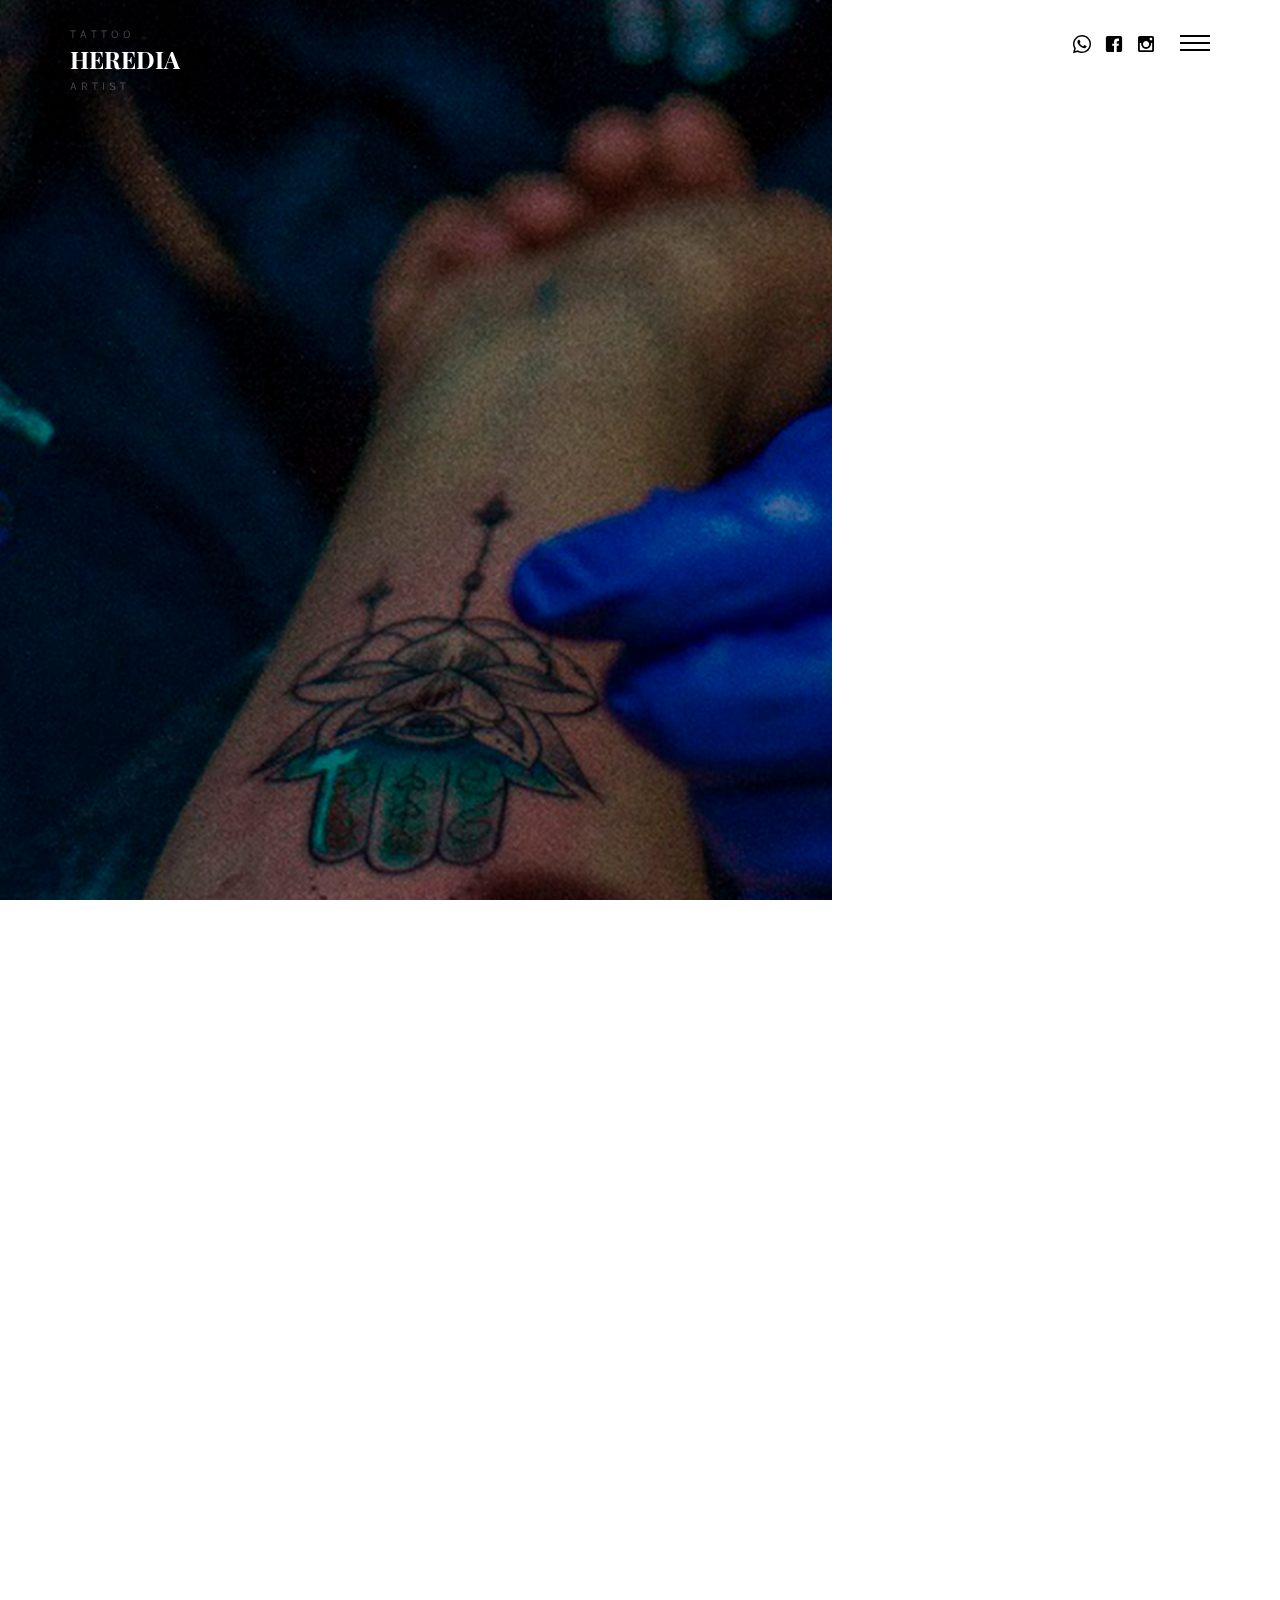
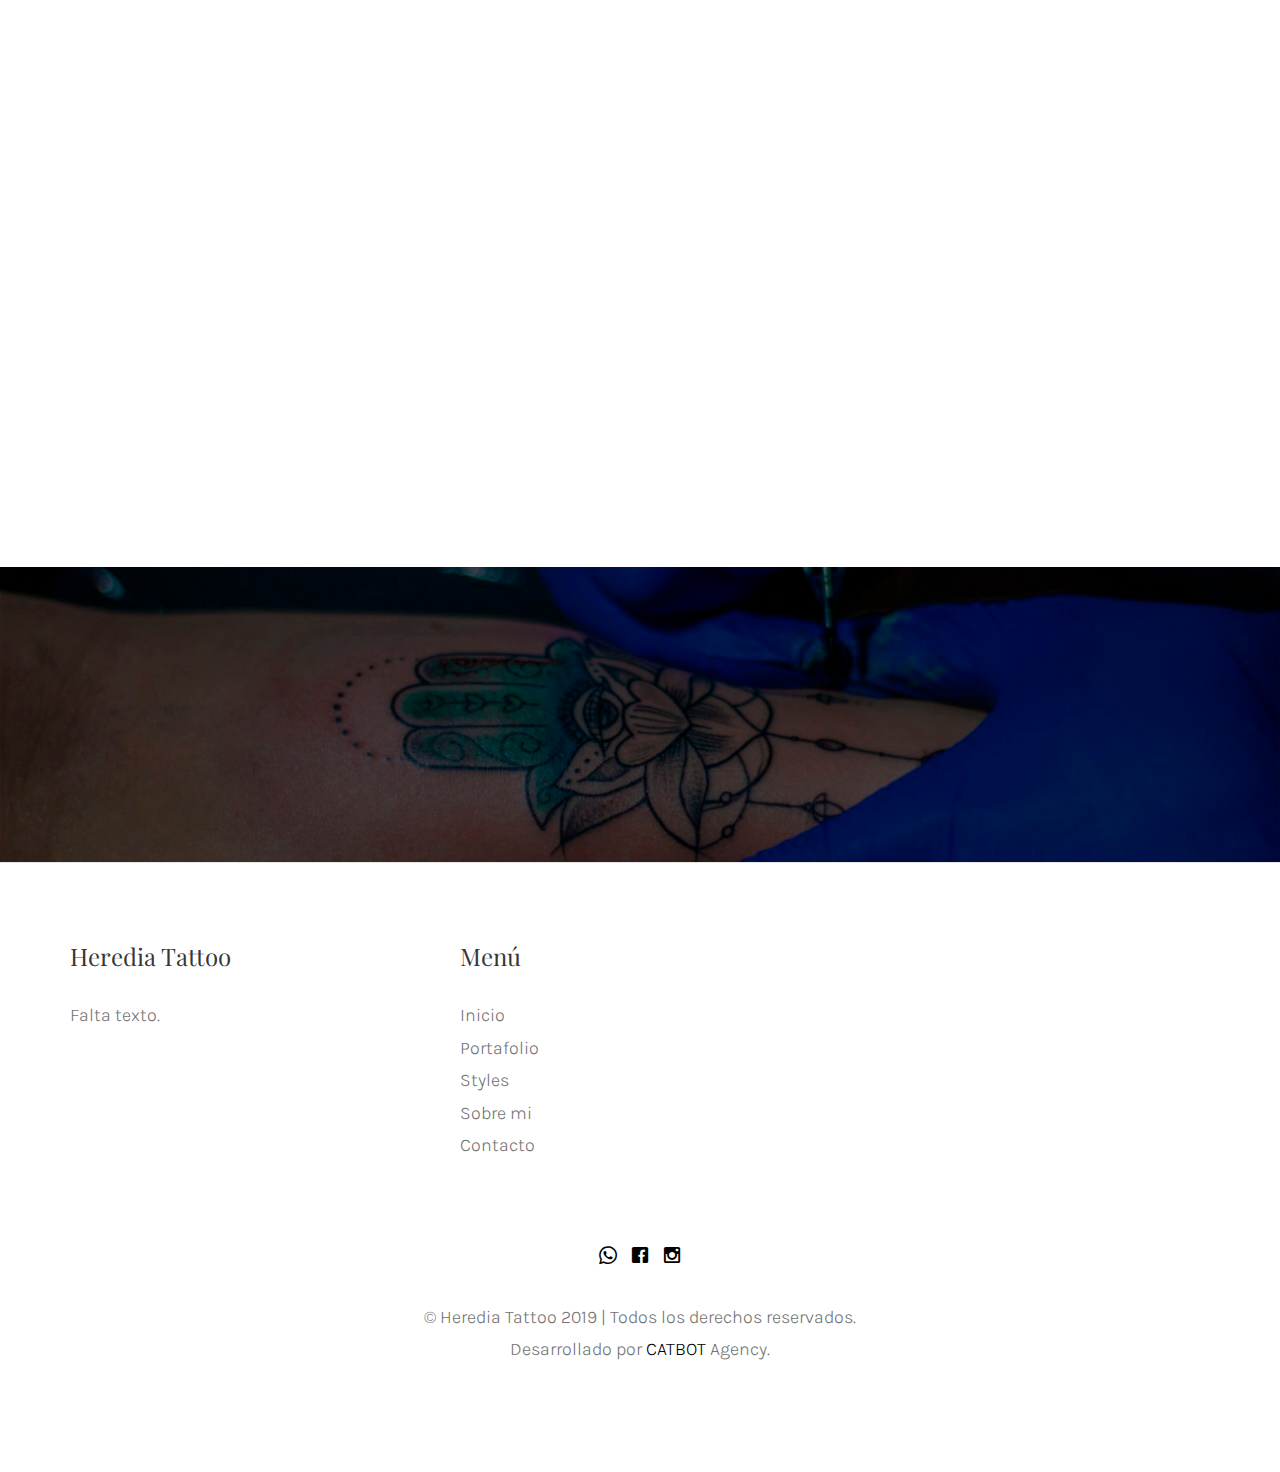
==== commit 91508a1d: "Update about.html" ====
--- a/about.html
+++ b/about.html
@@ -136,14 +136,17 @@
 						<div class="about-content">
 							<h3>Historia</h3>
 							<blockquote>
-								<p>Falta texto.</p> 
+								<p>Técnico Medio en Artes - Escuela de Artes Plásticas "Martín Tovar y Tovar"<br>
+								Barquisimeto, Venezuela.<br>
+								Licenciatura en Artes Plásticas - Universidad Centroccidental "Lisandro Alvarado"<br>
+								Barquisimeto, Venezuela.- </p> 
 							</blockquote>
 						</div>
 					</div>
 				</div>
 				<div class="row animate-box">
 					<div class="col-md-8 col-md-offset-2 text-center fh5co-heading">
-						<h2>Premios</h2>
+						<h2>Reconocimientos</h2>
 						<p>Descripción.</p>
 					</div>
 				</div>
@@ -151,36 +154,36 @@
 					<div class="col-sm-3 animate-box" data-animate-effect="fadeIn">
 						<div class="fh5co-staff">
 							<img class="img-responsive" src="images/user-1.jpg" alt="Free HTML5 Templates by freeHTML5.co">
-							<h3>Jean Smith</h3>
-							<strong class="role">CEO, Founder</strong>
-							<p>Quos quia provident consequuntur culpa facere ratione maxime commodi voluptates id repellat</p>
+							<h3>Exposición Colectiva "Rituales Cotidianos"</h3>
+							<strong class="role">Barquisimeto, Venezuela</strong>
+							<p>2016</p>
 							
 						</div>
 					</div>
 					<div class="col-sm-3 animate-box" data-animate-effect="fadeIn">
 						<div class="fh5co-staff">
 							<img class="img-responsive" src="images/user-2.jpg" alt="Free HTML5 Templates by freeHTML5.co">
-							<h3>Hush Raven</h3>
-							<strong class="role">System Analyst</strong>
-							<p>Quos quia provident consequuntur culpa facere ratione maxime commodi voluptates id repellat</p>
+							<h3>X Salón de Artes Visuales En Honor a Nestor Betancourt/h3>
+							<strong class="role">Barquisimeto, Venezuela</strong>
+							<p>2016</p>
 							
 						</div>
 					</div>
 					<div class="col-sm-3 animate-box" data-animate-effect="fadeIn">
 						<div class="fh5co-staff">
 							<img class="img-responsive" src="images/user-3.jpg" alt="Free HTML5 Templates by freeHTML5.co">
-							<h3>Alex King</h3>
-							<strong class="role">Web Developer</strong>
-							<p>Quos quia provident consequuntur culpa facere ratione maxime commodi voluptates id repellat</p>
+							<h3>Expo Tattoo 2016</h3>
+							<strong class="role">Punto Fijo, Venezuela</strong>
+							<p>2° Lugar en Nuevo Talento</p>
 							
 						</div>
 					</div>
 					<div class="col-sm-3 animate-box" data-animate-effect="fadeIn">
 						<div class="fh5co-staff">
 							<img class="img-responsive" src="images/user-4.jpg" alt="Free HTML5 Templates by freeHTML5.co">
-							<h3>Hush Raven</h3>
-							<strong class="role">Web Designer</strong>
-							<p>Quos quia provident consequuntur culpa facere ratione maxime commodi voluptates id repellat</p>
+							<h3>Expo Tattoo 2018</h3>
+							<strong class="role">Arequipa, Perú</strong>
+							<p>2° Lugar en Realismo y 2°Lugar en Black And Grey</p>
 							
 						</div>
 					</div>
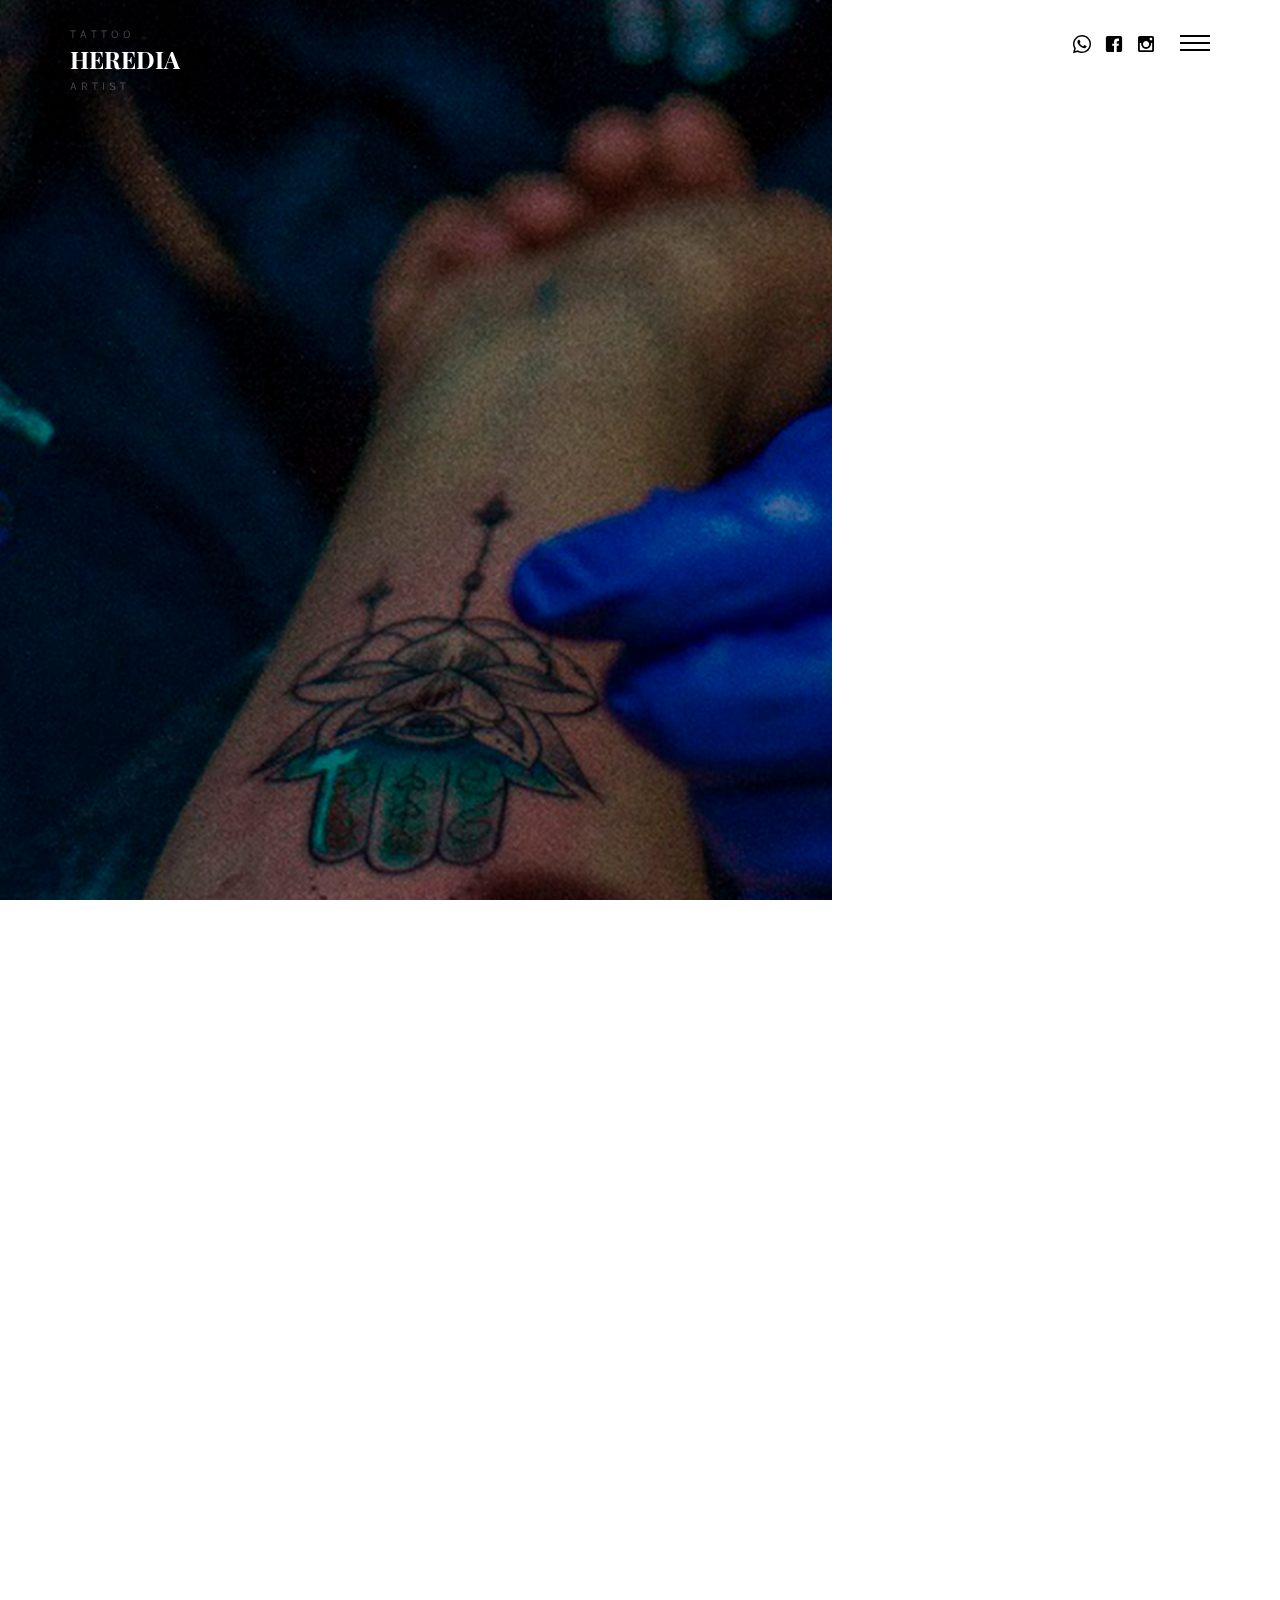
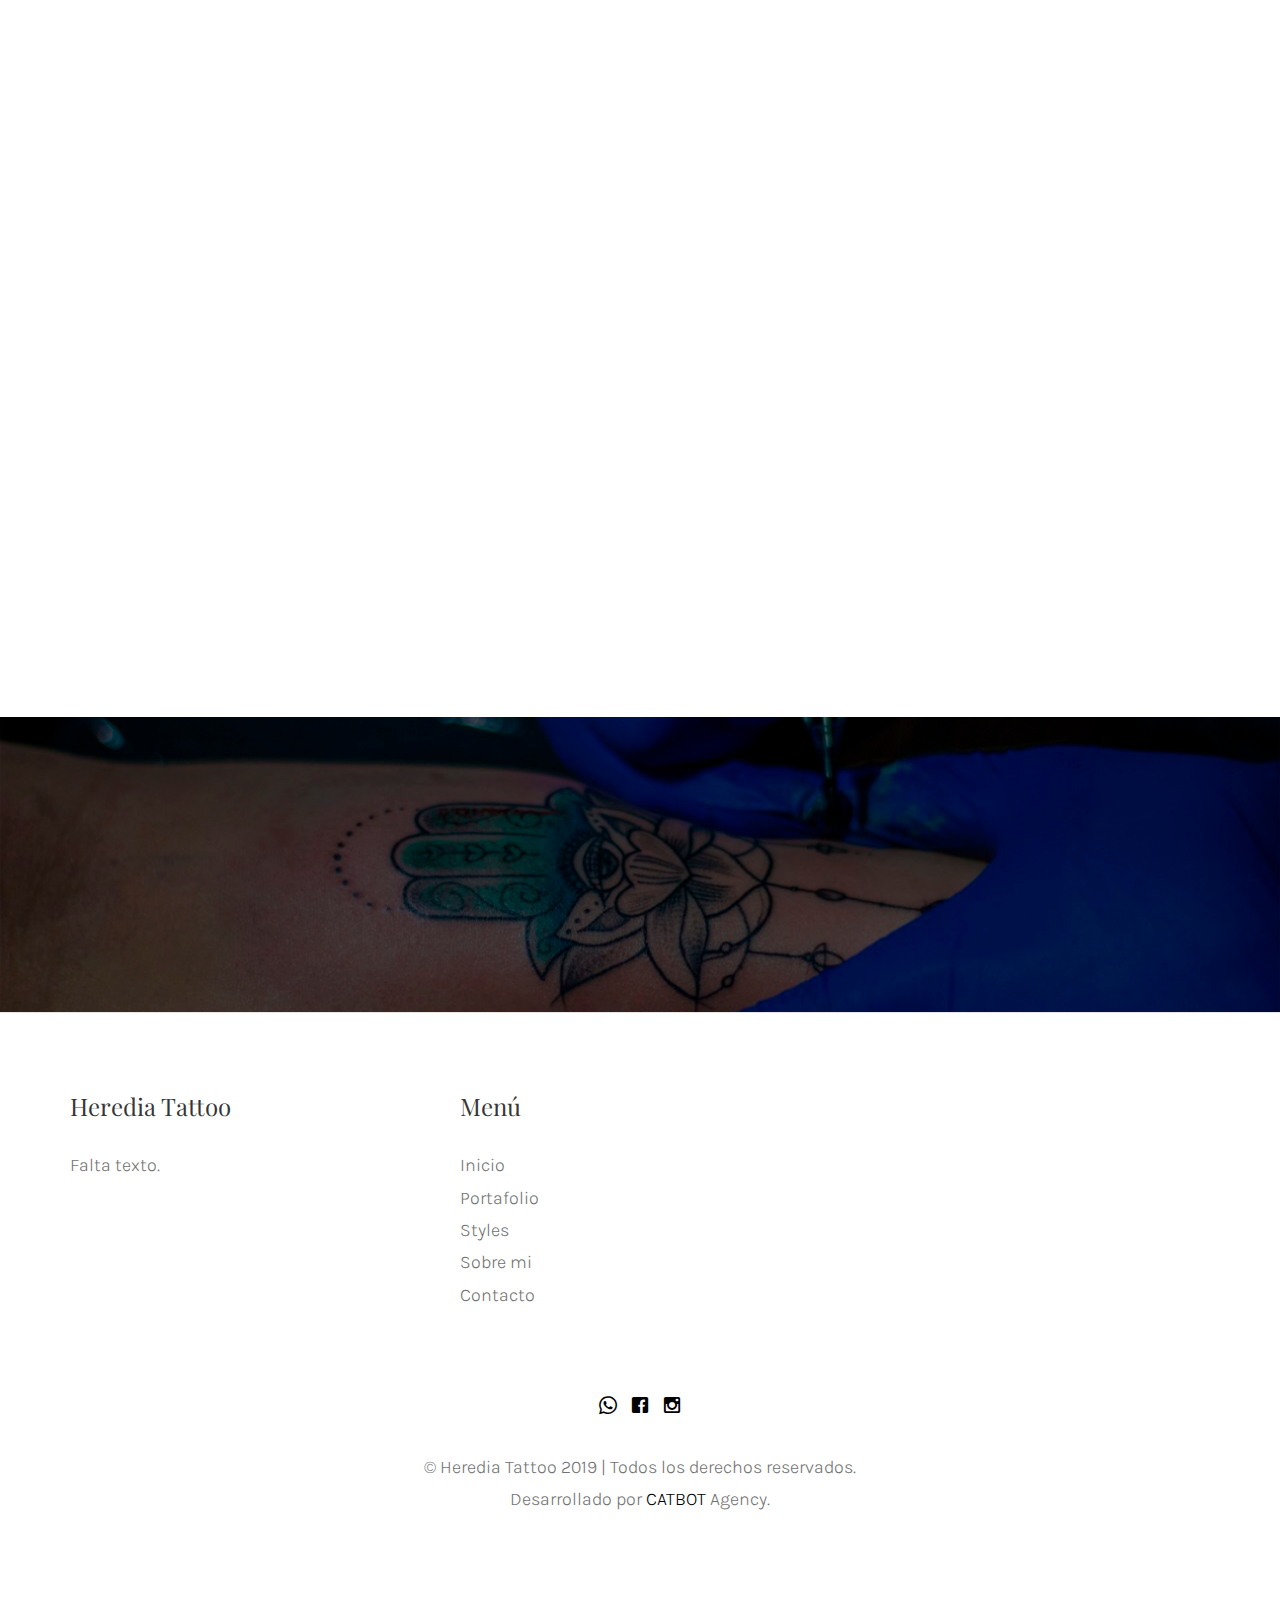
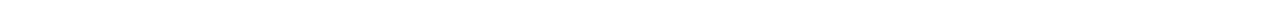
==== commit 0bed011e: "Update about.html" ====
--- a/about.html
+++ b/about.html
@@ -136,10 +136,14 @@
 						<div class="about-content">
 							<h3>Historia</h3>
 							<blockquote>
-								<p>Técnico Medio en Artes - Escuela de Artes Plásticas "Martín Tovar y Tovar"<br>
-								Barquisimeto, Venezuela.<br>
-								Licenciatura en Artes Plásticas - Universidad Centroccidental "Lisandro Alvarado"<br>
-								Barquisimeto, Venezuela.- </p> 
+								<p>Tomando como referencia el trabajo del tatuador Timur Lysenko, autodenominado
+								"Hiperrealismo Abstracto", donde se combina un motivo realista con elementos abstractos,
+								así como támbien la obra de Vladimir Velickovic quien ilustra motivos cotidianos. Ha
+								desarrollado un lenguaje y estilo artístico en el que integra representaciones realistas
+								con elementos pictóricos y abstractos generando marcados contrastes al romper con la
+								configuración habitual de las figuras, generando así un estilo de marcada distinción
+								concibiendo cada tatuaje como una obra de arte contemporánea.
+								</p> 
 							</blockquote>
 						</div>
 					</div>
@@ -163,7 +167,7 @@
 					<div class="col-sm-3 animate-box" data-animate-effect="fadeIn">
 						<div class="fh5co-staff">
 							<img class="img-responsive" src="images/user-2.jpg" alt="Free HTML5 Templates by freeHTML5.co">
-							<h3>X Salón de Artes Visuales En Honor a Nestor Betancourt/h3>
+							<h3>X Salón de Artes Visuales En Honor a Nestor Betancourt</h3>
 							<strong class="role">Barquisimeto, Venezuela</strong>
 							<p>2016</p>
 							
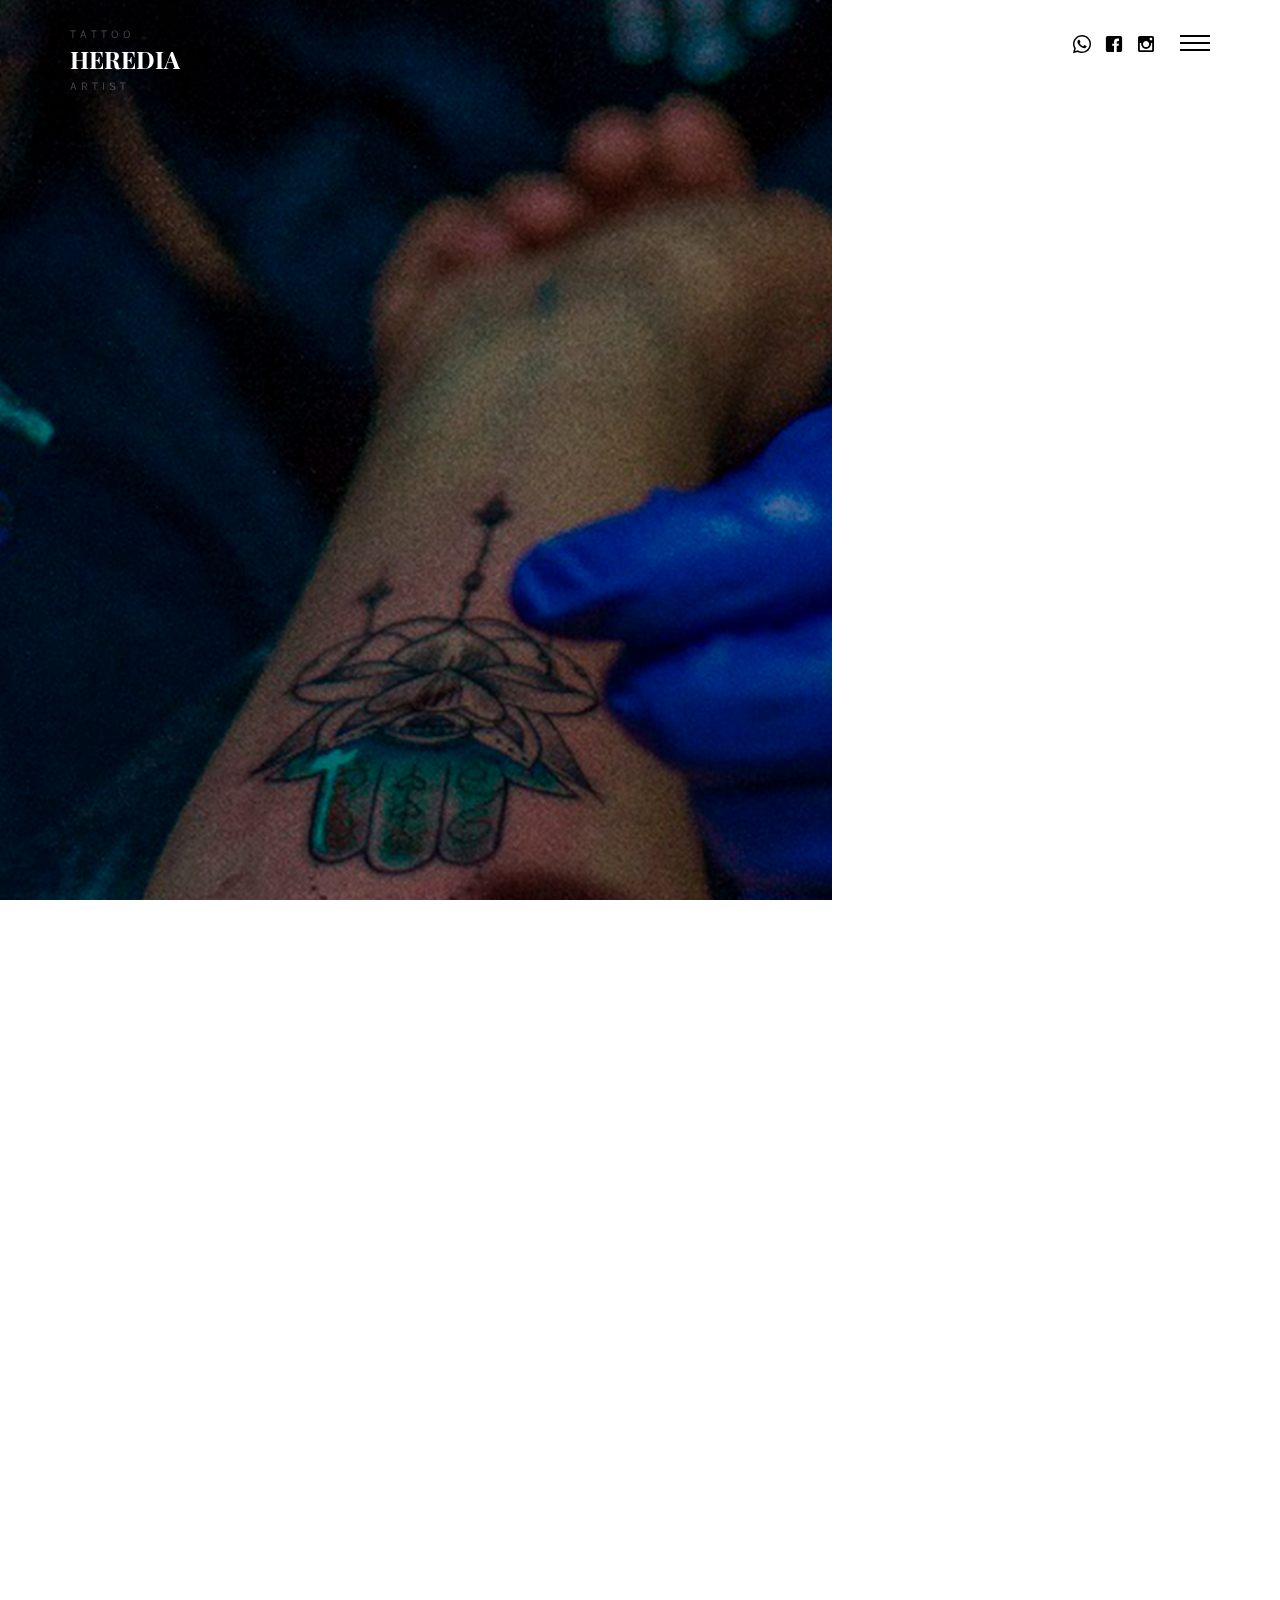
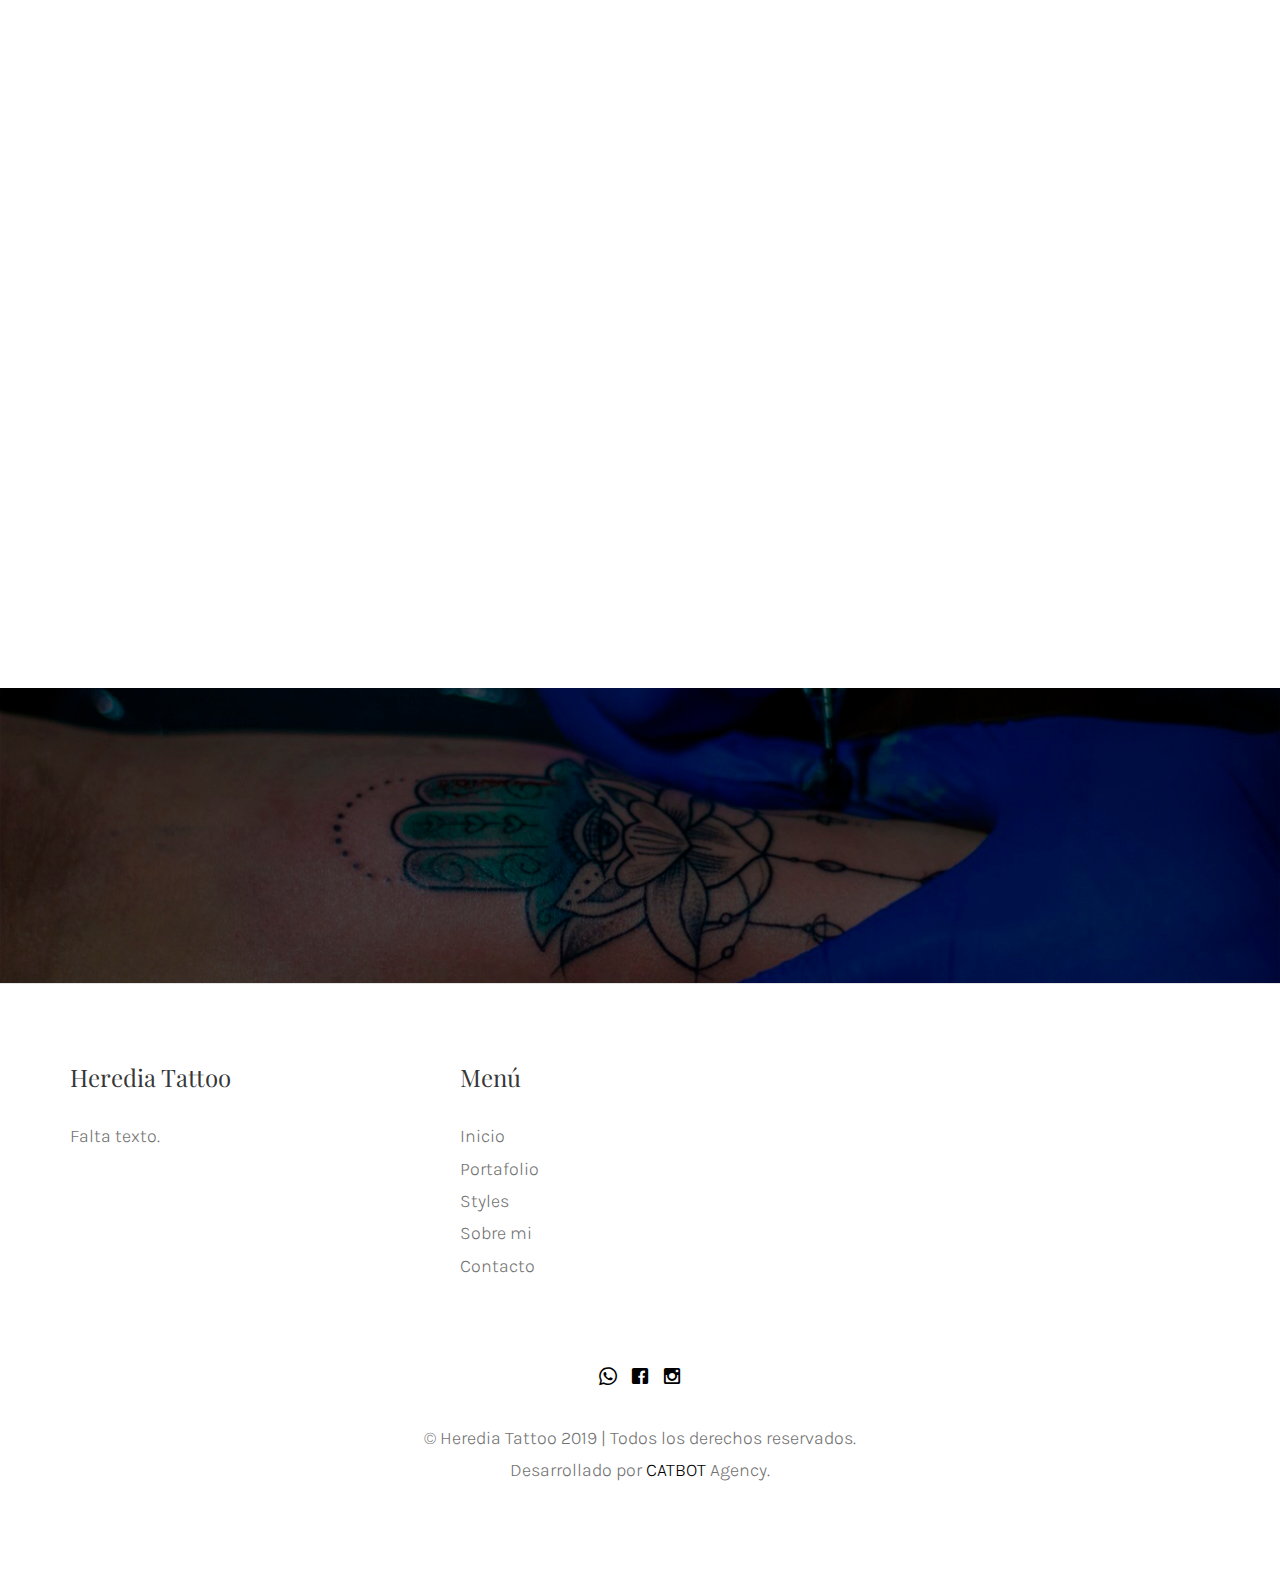
==== commit 1642cc58: "Update about.html" ====
--- a/about.html
+++ b/about.html
@@ -134,7 +134,7 @@
 				<div class="row animate-box">
 					<div class="col-md-8 col-md-offset-2 text-center animate-box">
 						<div class="about-content">
-							<h3>Historia</h3>
+							<h2>Estilo Distintivo</h2>
 							<blockquote>
 								<p>Tomando como referencia el trabajo del tatuador Timur Lysenko, autodenominado
 								"Hiperrealismo Abstracto", donde se combina un motivo realista con elementos abstractos,
@@ -150,7 +150,7 @@
 				</div>
 				<div class="row animate-box">
 					<div class="col-md-8 col-md-offset-2 text-center fh5co-heading">
-						<h2>Reconocimientos</h2>
+						<h3>Reconocimientos</h3>
 						<p>Descripción.</p>
 					</div>
 				</div>
@@ -158,7 +158,7 @@
 					<div class="col-sm-3 animate-box" data-animate-effect="fadeIn">
 						<div class="fh5co-staff">
 							<img class="img-responsive" src="images/user-1.jpg" alt="Free HTML5 Templates by freeHTML5.co">
-							<h3>Exposición Colectiva "Rituales Cotidianos"</h3>
+							<h4>Exposición Colectiva "Rituales Cotidianos"</h4>
 							<strong class="role">Barquisimeto, Venezuela</strong>
 							<p>2016</p>
 							
@@ -167,7 +167,7 @@
 					<div class="col-sm-3 animate-box" data-animate-effect="fadeIn">
 						<div class="fh5co-staff">
 							<img class="img-responsive" src="images/user-2.jpg" alt="Free HTML5 Templates by freeHTML5.co">
-							<h3>X Salón de Artes Visuales En Honor a Nestor Betancourt</h3>
+							<h4>X Salón de Artes Visuales En Honor a Nestor Betancourt</h4>
 							<strong class="role">Barquisimeto, Venezuela</strong>
 							<p>2016</p>
 							
@@ -176,7 +176,7 @@
 					<div class="col-sm-3 animate-box" data-animate-effect="fadeIn">
 						<div class="fh5co-staff">
 							<img class="img-responsive" src="images/user-3.jpg" alt="Free HTML5 Templates by freeHTML5.co">
-							<h3>Expo Tattoo 2016</h3>
+							<h4>Expo Tattoo 2016</h4>
 							<strong class="role">Punto Fijo, Venezuela</strong>
 							<p>2° Lugar en Nuevo Talento</p>
 							
@@ -185,7 +185,7 @@
 					<div class="col-sm-3 animate-box" data-animate-effect="fadeIn">
 						<div class="fh5co-staff">
 							<img class="img-responsive" src="images/user-4.jpg" alt="Free HTML5 Templates by freeHTML5.co">
-							<h3>Expo Tattoo 2018</h3>
+							<h4>Expo Tattoo 2018</h4>
 							<strong class="role">Arequipa, Perú</strong>
 							<p>2° Lugar en Realismo y 2°Lugar en Black And Grey</p>
 							
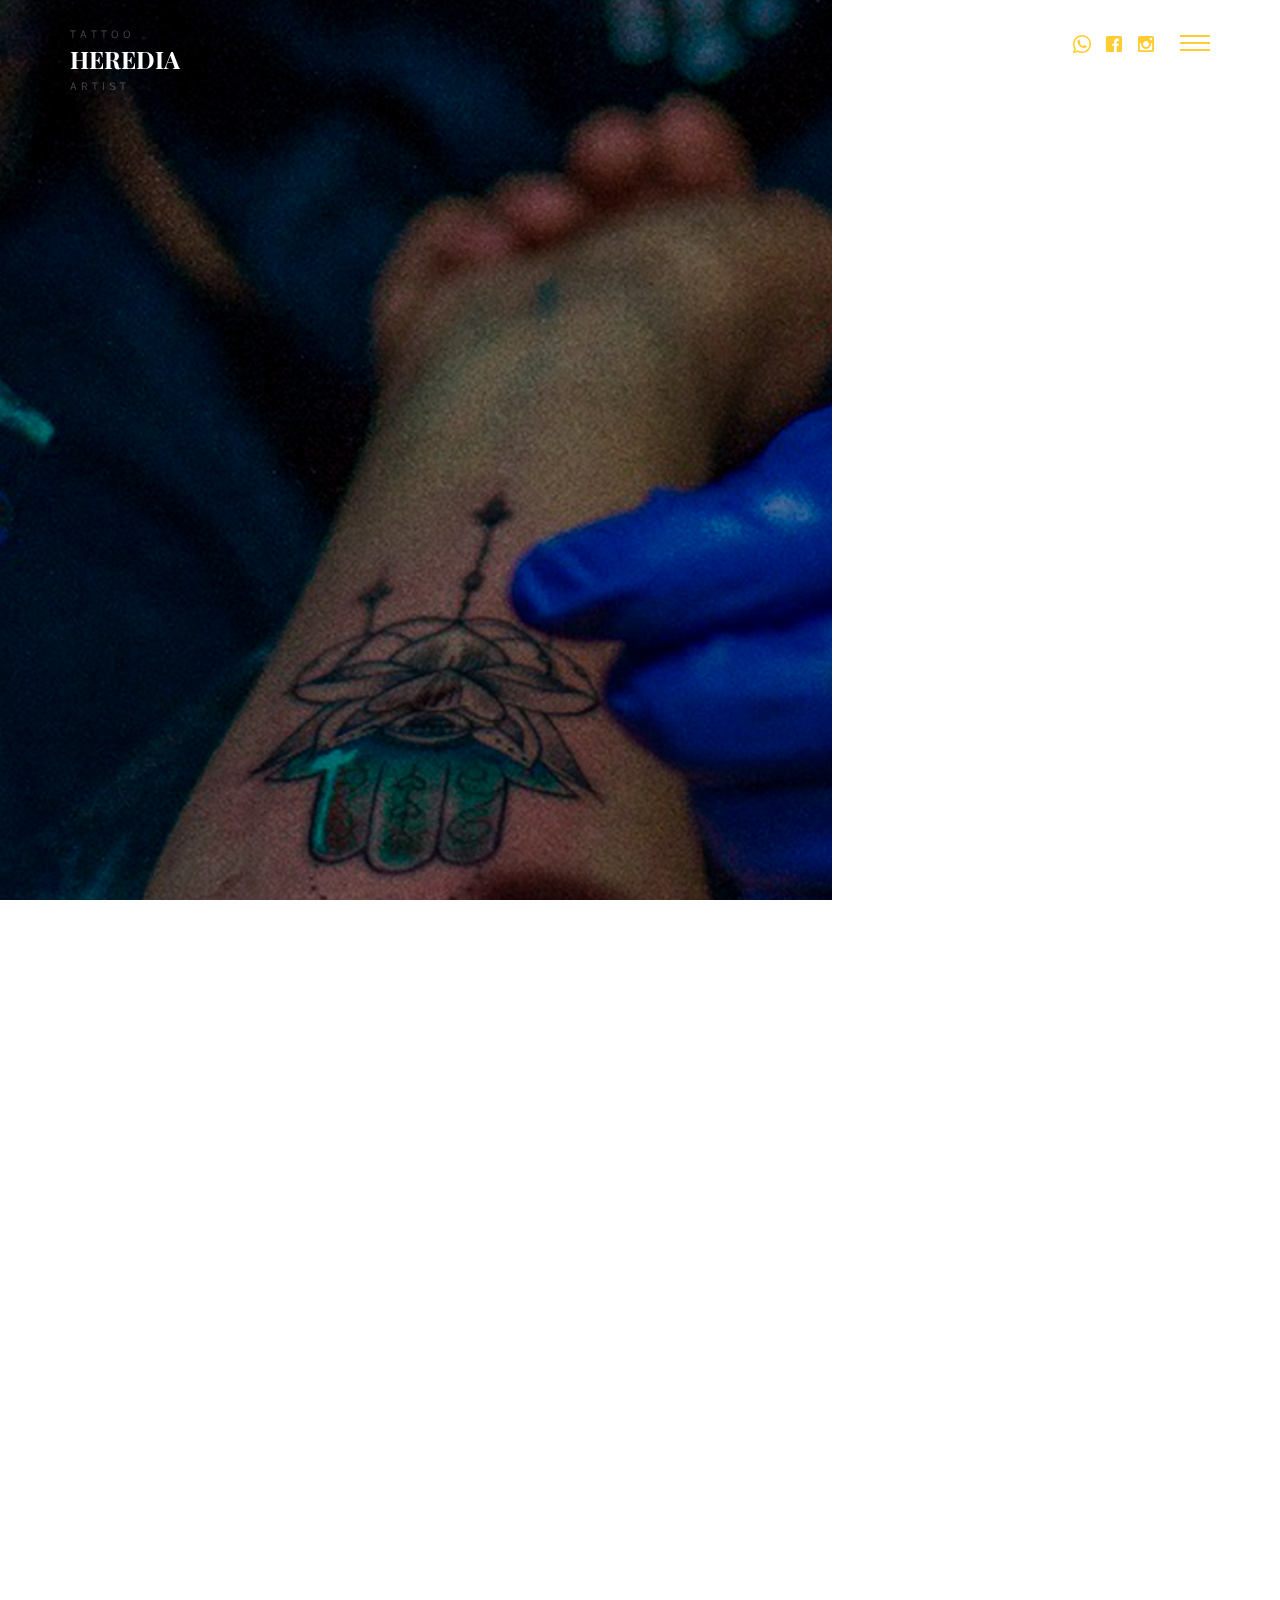
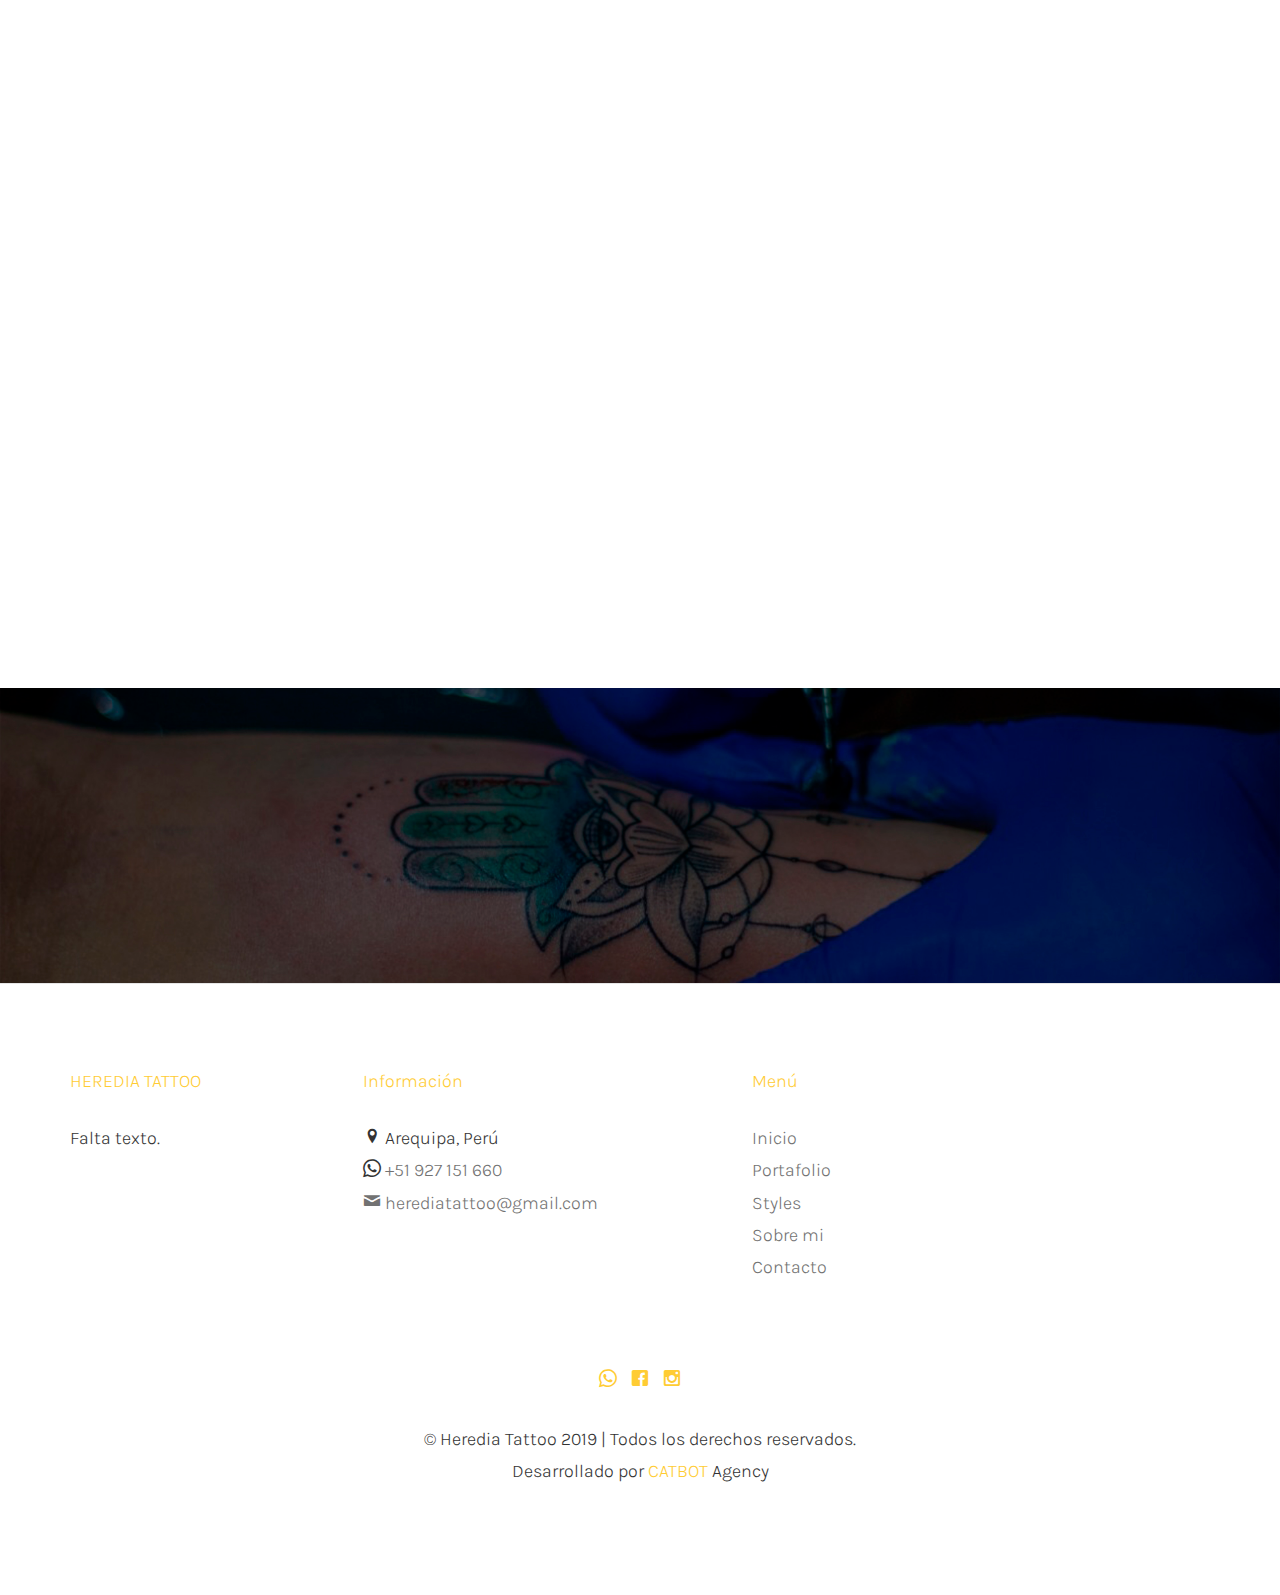
==== commit a4d5e9f0: "Update about.html" ====
--- a/about.html
+++ b/about.html
@@ -6,25 +6,13 @@
 	<head>
 	<meta charset="utf-8">
 	<meta http-equiv="X-UA-Compatible" content="IE=edge">
-	<title>Heredia Tattoo</title>
+	<title>HEREDIA TATTOO</title>
 	<meta name="viewport" content="width=device-width, initial-scale=1">
-	<meta name="description" content="Free HTML5 Template by FREEHTML5.CO" />
-	<meta name="keywords" content="free html5, free template, free bootstrap, html5, css3, mobile first, responsive" />
-	<meta name="author" content="FREEHTML5.CO" />
-
-  <!-- 
-	//////////////////////////////////////////////////////
-
-	FREE HTML5 TEMPLATE 
-	DESIGNED & DEVELOPED by FREEHTML5.CO
-		
-	Website: 		http://freehtml5.co/
-	Email: 			info@freehtml5.co
-	Twitter: 		http://twitter.com/fh5co
-	Facebook: 		https://www.facebook.com/fh5co
-
-	//////////////////////////////////////////////////////
-	 -->
+	<meta name="description" content=" " />
+	<meta name="keywords" content=" " />
+	<meta name="author" content=" " />
+
+  
 
   	<!-- Facebook and Twitter integration -->
 	<meta property="og:title" content=""/>
@@ -38,7 +26,8 @@
 	<meta name="twitter:card" content="" />
 
 	<!-- Place favicon.ico and apple-touch-icon.png in the root directory -->
-	<link rel="shortcut icon" href="favicon.ico">
+	<link rel="shortcut icon" href="/images/favicon.ico" type="image/x-icon">
+	<link rel="icon" href="(images/favicon.ico" type="image/x-icon">
 
 	<link href="https://fonts.googleapis.com/css?family=Karla:400,700" rel="stylesheet">
 	<link href="https://fonts.googleapis.com/css?family=Playfair+Display:400,700" rel="stylesheet">
@@ -70,7 +59,7 @@
 		<a href="#" class="js-fh5co-nav-toggle fh5co-nav-toggle active"><i></i></a>
 		<div class="js-fullheight fh5co-table">
 			<div class="fh5co-table-cell js-fullheight">
-				<h1 class="text-center"><a class="fh5co-logo" href="index.html">Heredia Tattoo</a></h1>
+				<h1 class="text-center"><a class="fh5co-logo" href="index.html">HEREDIA TATTOO</a></h1>
 				<ul>
 					<li><a href="index.html">Inicio</a></li>
 					<li><a href="work.html">Portafolio</a></li>
@@ -93,7 +82,7 @@
 				<div class="fh5co-navbar-brand">
 					<div class="row">
 						<div class="col-xs-6">
-							<h1 class="text-left"><a class="fh5co-logo" href="index.html"><span>Tattoo</span> Heredia <span>Artist</span></a></h1>
+							<h1 class="text-left"><a class="fh5co-logo" href="index.html"><span>Tattoo</span> HEREDIA <span>Artist</span></a></h1>
 						</div>
 						<div class="col-xs-6">
 							<p class="fh5co-social-icon text-right">
@@ -219,12 +208,21 @@
 				<div class="container">
 					<div class="row">
 						<div class="col-md-3">
-							<h3 class="section-title">Heredia Tattoo</h3>
+							<h3 class="section-title"><span style="color: #ffcc33;">HEREDIA TATTOO</h3>
 							<p>Falta texto.</p>
+						</div>
+						
+						<div class="col-md-3">
+							<h3 class="section-title"><span style="color: #ffcc33;">Información</h3>
+							<ul>
+								<li><i class="icon-location-pin"></i>  Arequipa, Perú</li>
+								<li><i class="icon-whatsapp"></i><a href="https://wa.me/51927151660?text=Hola%20Andrés!%20Me%20gustaría%20cotizar%20un%20tatuaje.%20Mi%20nombre%20es">  +51 927 151 660</li>
+								<li><i class="icon-mail"></i><a href="mailto:herediatattoo@gmail.com">  herediatattoo@gmail.com</a></li>
+							</ul>
 						</div>
 						
 						<div class="col-md-3 col-md-push-1">
-							<h3 class="section-title">Menú</h3>
+							<h3 class="section-title"><span style="color: #ffcc33;">Menú</h3>
 							<ul>
 								<li><a href="#">Inicio</a></li>
 								<li><a href="#">Portafolio</a></li>
@@ -232,7 +230,7 @@
 								<li><a href="#">Sobre mi</a></li>
 								<li><a href="#">Contacto</a></li>
 							</ul>
-						</div>						
+						</div>
 					</div>
 					<div class="row copy-right">
 						<div class="col-md-6 col-md-offset-3 text-center">
@@ -241,7 +239,7 @@
 								<a href="https://www.facebook.com/andresherediatattoo/"><i class="icon-facebook2"></i></a>
 								<a href="https://www.instagram.com/herediatattoo/"><i class="icon-instagram"></i></a>
 							</p>
-							<p>© Heredia Tattoo 2019 | Todos los derechos reservados.<br>Desarrollado por <a href="http://catbotagency.com/" target="_blank">CATBOT</a> Agency.</a></p>
+							<p>© Heredia Tattoo 2019 | Todos los derechos reservados.<br>Desarrollado por <a href="http://catbotagency.com/" target="_blank">CATBOT</a> Agency</p>
 						</div>
 					</div>
 				</div>
@@ -267,4 +265,3 @@
 
 	</body>
 </html>
-
--- a/css/style.css
+++ b/css/style.css
@@ -39,14 +39,14 @@
 }
 
 a {
-  color: #539DDB;
+  color: #000000;
   -webkit-transition: 0.5s;
   -o-transition: 0.5s;
   transition: 0.5s;
 }
 a:hover {
   text-decoration: underline;
-  color: #539DDB;
+  color: #ffffff;
 }
 a:focus, a:active {
   outline: none;
@@ -55,7 +55,7 @@
 p, span {
   margin-bottom: 1.5em;
   font-size: 18px;
-  color: #727272;
+  color: #333333;
   font-weight: 300;
   font-family: "Karla", Arial, sans-serif;
 }
@@ -66,7 +66,7 @@
 }
 
 h1, h2, h3, h4, h5, h6 {
-  color: rgba(0, 0, 0, 0.8);
+  color: #000000;
   font-family: "Playfair Display", Arial, serif;
   font-weight: 300;
   margin: 0 0 30px 0;
@@ -142,7 +142,7 @@
   padding: 20px;
   height: 50px;
   width: 50px;
-  background: rgba(0, 0, 0, 0.5);
+  background: rgba(0, 0, 0, 0);
   line-height: 0;
   padding: 0 !important;
   visibility: hidden;
@@ -186,7 +186,7 @@
   margin-bottom: 0;
 }
 #fh5co-main-nav h1 .fh5co-logo {
-  color: #fff;
+  color: #ffffff;
 }
 #fh5co-main-nav h1 .fh5co-logo:hover {
   text-decoration: none;
@@ -210,7 +210,7 @@
 #fh5co-main-nav ul li a {
   display: block;
   width: 100%;
-  color: rgba(255, 255, 255, 0.8);
+  color: #ffffff;
   font-size: 30px;
   padding: 10px 20px;
 }
@@ -221,7 +221,7 @@
   }
 }
 #fh5co-main-nav ul li a:hover, #fh5co-main-nav ul li a:active, #fh5co-main-nav ul li a:focus {
-  color: white;
+  color: #ffcc33;
   outline: none;
   text-decoration: none;
 }
@@ -231,7 +231,7 @@
   }
 }
 #fh5co-main-nav .fh5co-social-icon a i {
-  color: rgba(255, 255, 255, 0.5);
+  color: #ffcc33;
 }
 
 .fh5co-table {
@@ -283,13 +283,13 @@
 }
 
 .btn-primary {
-  background: #539DDB;
-  color: #fff;
-  border: 2px solid #539DDB;
+  background: #ffcc33;
+  color: #ffffff;
+  border: 2px solid #ffcc33;
 }
 .btn-primary:hover, .btn-primary:focus, .btn-primary:active {
-  background: #68a9df !important;
-  border-color: #68a9df !important;
+  background: #25d366 !important;
+  border-color: #25d366 !important;
 }
 .btn-primary.btn-outline {
   background: transparent;
@@ -520,11 +520,11 @@
   *display: inline;
   width: 30px;
   height: 2px;
-  color: #000;
+  color: #ffcc33;
   font: bold 14px/.4 Helvetica;
   text-transform: uppercase;
   text-indent: -55px;
-  background: #000;
+  background: #ffcc33;
   transition: all .2s ease-out;
 }
 .menu-show .fh5co-nav-toggle i {
@@ -535,7 +535,7 @@
   content: '';
   width: 30px;
   height: 2px;
-  background: #000;
+  background: #ffcc33;
   position: absolute;
   left: 0;
   -webkit-transition: 0.2s;
@@ -543,14 +543,14 @@
   transition: 0.2s;
 }
 .menu-show .fh5co-nav-toggle i::before, .menu-show .fh5co-nav-toggle i::after {
-  background: #fff;
+  background: #ffcc33;
 }
 @media screen and (max-width: 992px) {
   .fh5co-nav-toggle i {
-    background: rgba(255, 255, 255, 0.8);
+    background: #ffcc33;
   }
   .fh5co-nav-toggle i::before, .fh5co-nav-toggle i::after {
-    background: rgba(255, 255, 255, 0.8);
+    background: #ffcc33;
   }
 }
 .fh5co-nav-toggle.dark i {
@@ -711,7 +711,7 @@
 #fh5co-hero .flexslider .slider-text > .slider-text-inner h2 {
   font-size: 60px;
   font-weight: 400;
-  color: #fff;
+  color: #ffffff;
 }
 @media screen and (max-width: 768px) {
   #fh5co-hero .flexslider .slider-text > .slider-text-inner h2 {
@@ -719,7 +719,7 @@
   }
 }
 #fh5co-hero .flexslider .slider-text > .slider-text-inner p {
-  color: rgba(255, 255, 255, 0.8);
+  color: #ffffff;
 }
 #fh5co-hero .flexslider .slider-text > .slider-text-inner p .btn:hover {
   color: #fff !important;
@@ -849,12 +849,12 @@
   box-shadow: 0px 10px 30px -13px rgba(0, 0, 0, 0.75);
 }
 .post-entry .desc h3 {
-  color: #fff;
+  color: #000000;
   font-size: 40px;
   line-height: 54px;
 }
 .post-entry .desc p {
-  color: rgba(255, 255, 255, 0.8);
+  color: #ffffff;
   margin-bottom: 0;
 }
 .post-entry .desc .date {
@@ -932,14 +932,14 @@
 .fh5co-counters .fh5co-counter {
   font-size: 60px;
   display: block;
-  color: #fff;
+  color: #ffcc33;
   font-family: "Karla", Arial, sans-serif;
   width: 100%;
   font-weight: 700;
   margin-bottom: .3em;
 }
 .fh5co-counters .fh5co-counter-label {
-  color: #fff;
+  color: #ffffff;
   text-transform: uppercase;
   font-size: 13px;
   letter-spacing: 5px;
@@ -1041,7 +1041,7 @@
   line-height: 1.5;
 }
 .fh5co-blog .blog-text h3 a {
-  color: black;
+  color: #ffcc33;
 }
 .fh5co-blog .blog-text:hover {
   -webkit-box-shadow: 0px 14px 30px -15px rgba(0, 0, 0, 0.3);
@@ -1090,17 +1090,17 @@
   margin: 0 0 20px 0;
   position: relative;
   padding-left: 40px;
-  color: #727272;
+  color: #333333;
 }
 .contact-info li i {
   position: absolute;
   top: .3em;
   left: 0;
   font-size: 22px;
-  color: #727272;
+  color: #ffcc33;
 }
 .contact-info li a {
-  color: #727272;
+  color: #333333;
 }
 
 .form-control {
@@ -1164,11 +1164,11 @@
   padding-top: 4em;
 }
 #footer a {
-  color: black;
+  color: #ffcc33;
 }
 #footer a:hover, #footer a:focus {
   text-decoration: none;
-  color: #539DDB;
+  color: #ffcc33;
 }
 #footer .form-inline .form-group {
   width: 100% !important;
@@ -1204,7 +1204,7 @@
   padding: 0 5px;
 }
 .fh5co-social-icon a i {
-  color: #000;
+  color: #ffcc33;
 }
 .fh5co-social-icon a:hover, .fh5co-social-icon a:focus {
   text-decoration: none;
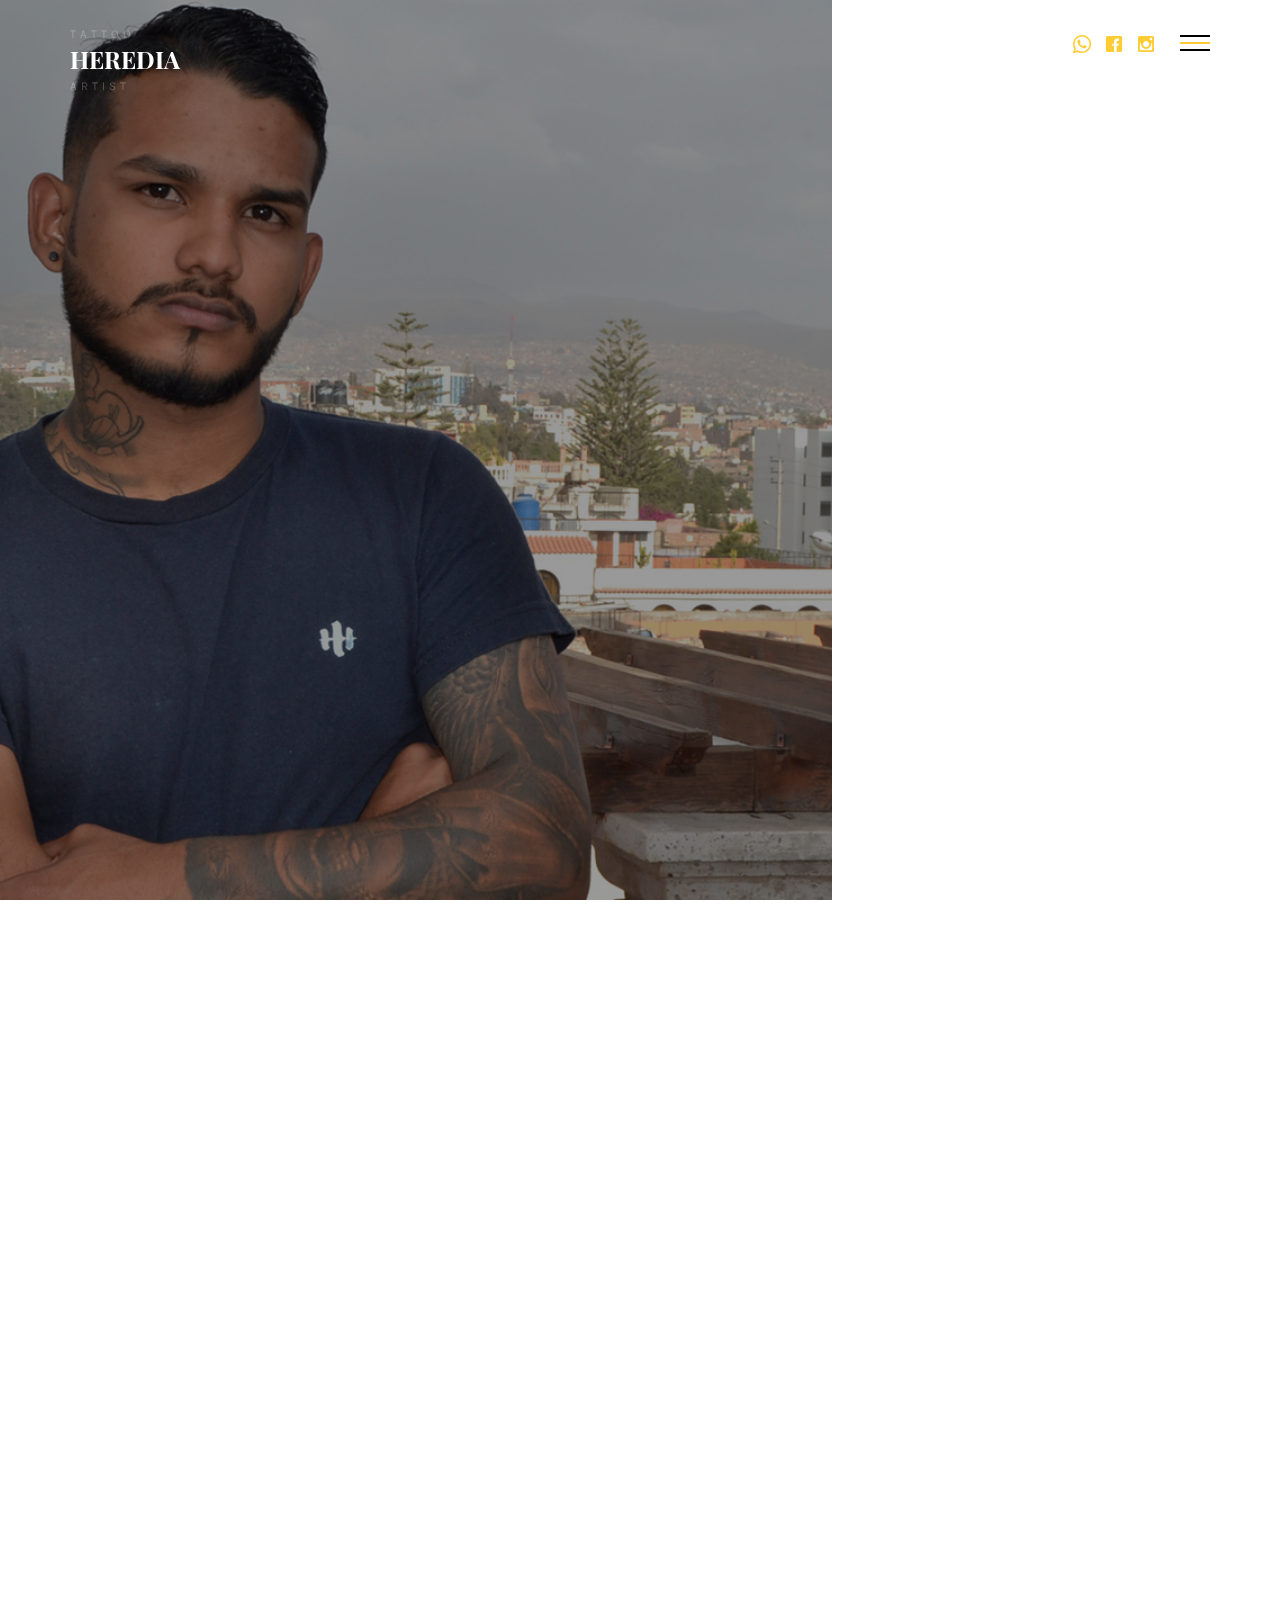
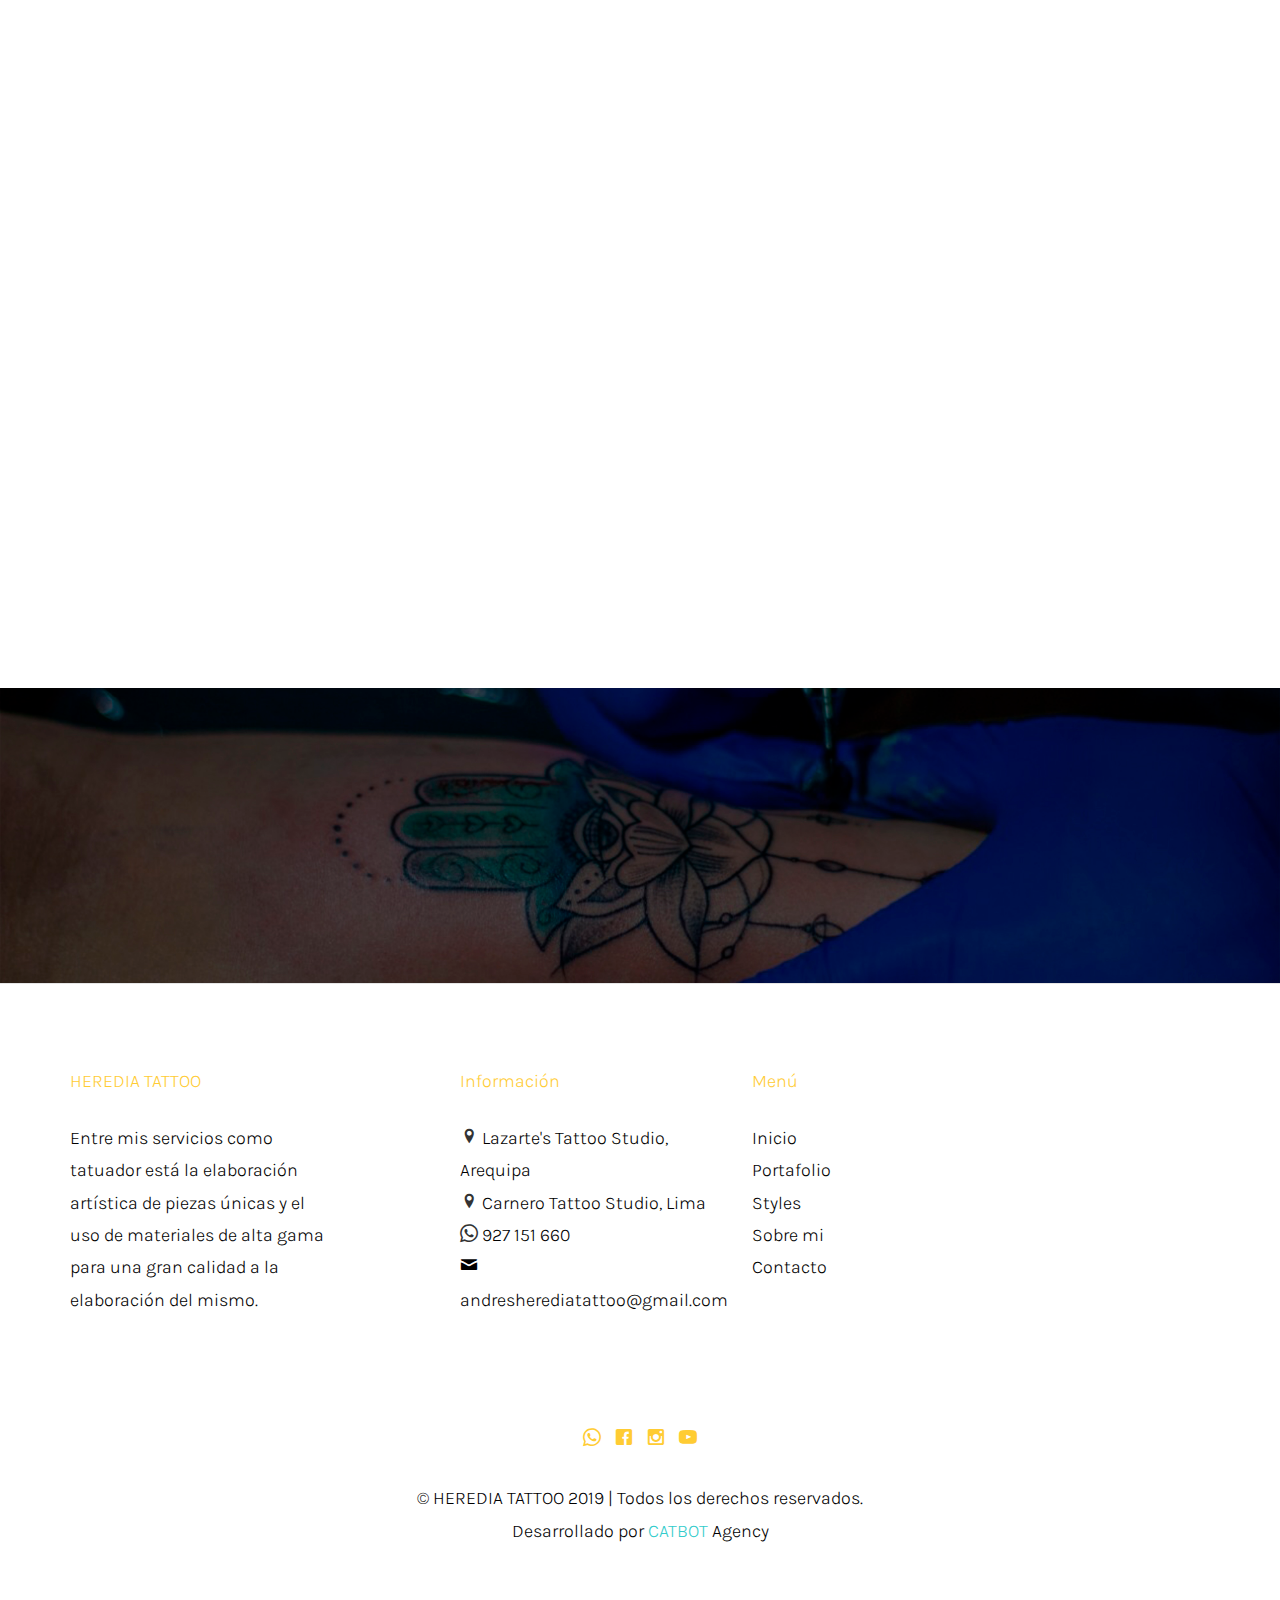
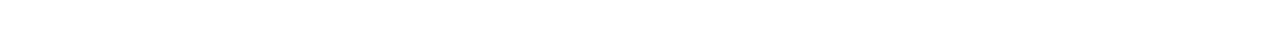
==== commit 455dac97: "Update about.html" ====
--- a/about.html
+++ b/about.html
@@ -99,7 +99,7 @@
 		<aside id="fh5co-hero" class="js-fullheight">
 			<div class="flexslider js-fullheight">
 				<ul class="slides">
-			   	<li style="background-image: url(images/slide_1.jpg);">
+			   	<li style="background-image: url(images/slide_3.jpg);">
 			   		<div class="overlay-gradient"></div>
 			   		<div class="container">
 			   			<div class="col-md-8 col-md-offset-2 col-md-push-4 js-fullheight slider-text">
@@ -107,7 +107,7 @@
 			   					<div class="desc">
 			   						<span> </span>
 			   						<h2>Sobre mi</h2>
-			   						<p class="fh5co-lead">Falta texto.</p>
+			   						<p class="fh5co-lead"> </p>
 			   					</div>
 			   				</div>
 			   			</div>
@@ -208,29 +208,33 @@
 				<div class="container">
 					<div class="row">
 						<div class="col-md-3">
-							<h3 class="section-title"><span style="color: #ffcc33;">HEREDIA TATTOO</h3>
-							<p>Falta texto.</p>
+							<h3 class="section-title"><span style="color: #ffcc33;">HEREDIA TATTOO</span></h3>
+							<p>Entre mis servicios como tatuador está la elaboración artística de piezas únicas 
+							y el uso de materiales de alta gama para una gran calidad a la elaboración del mismo.</p>
 						</div>
 						
-						<div class="col-md-3">
+						<div class="col-md-3 col-md-push-1">
 							<h3 class="section-title"><span style="color: #ffcc33;">Información</h3>
 							<ul>
-								<li><i class="icon-location-pin"></i>  Arequipa, Perú</li>
-								<li><i class="icon-whatsapp"></i><a href="https://wa.me/51927151660?text=Hola%20Andrés!%20Me%20gustaría%20cotizar%20un%20tatuaje.%20Mi%20nombre%20es">  +51 927 151 660</li>
-								<li><i class="icon-mail"></i><a href="mailto:herediatattoo@gmail.com">  herediatattoo@gmail.com</a></li>
+								<li><i class="icon-location-pin"></i><a href="https://goo.gl/maps/k456mdTzZmq">  Lazarte's Tattoo Studio, Arequipa</a></li>
+								<li><i class="icon-location-pin"></i><a href="https://goo.gl/maps/AMbPhjtBkNL2">  Carnero Tattoo Studio, Lima</a></li>
+								<li><i class="icon-whatsapp"></i><a href="https://wa.me/51927151660?text=Hola%20Andrés!%20Me%20gustaría%20cotizar%20un%20tatuaje.%20Mi%20nombre%20es">  927 151 660</li>
+								<li><i class="icon-mail"></i><a href="mailto:andresherediatattoo@gmail.com">  andresherediatattoo@gmail.com</a></li>
 							</ul>
 						</div>
 						
+							
 						<div class="col-md-3 col-md-push-1">
-							<h3 class="section-title"><span style="color: #ffcc33;">Menú</h3>
+							<h3 class="section-title"><span style="color: #ffcc33;">Menú</span></h3>
 							<ul>
-								<li><a href="#">Inicio</a></li>
-								<li><a href="#">Portafolio</a></li>
-								<li><a href="#">Styles</a></li>
-								<li><a href="#">Sobre mi</a></li>
-								<li><a href="#">Contacto</a></li>
+								<li><a href="index.html">Inicio</a></li>
+								<li><a href="work.html">Portafolio</a></li>
+								<li><a href="blog.html">Styles</a></li>
+								<li><a href="about.html">Sobre mi</a></li>
+								<li><a href="contact.html">Contacto</a></li>
 							</ul>
 						</div>
+						
 					</div>
 					<div class="row copy-right">
 						<div class="col-md-6 col-md-offset-3 text-center">
@@ -238,13 +242,15 @@
 								<a href="https://wa.me/51927151660?text=Hola%20Andrés!%20Me%20gustaría%20cotizar%20un%20tatuaje.%20Mi%20nombre%20es"><i class="icon-whatsapp"></i></a>
 								<a href="https://www.facebook.com/andresherediatattoo/"><i class="icon-facebook2"></i></a>
 								<a href="https://www.instagram.com/herediatattoo/"><i class="icon-instagram"></i></a>
+								<a href="https://www.youtube.com/channel/UC1nZiE0fzaCWVHhubi7kt7A/featured"><i class="icon-youtube"></i></a>
 							</p>
-							<p>© Heredia Tattoo 2019 | Todos los derechos reservados.<br>Desarrollado por <a href="http://catbotagency.com/" target="_blank">CATBOT</a> Agency</p>
+							<p>© HEREDIA TATTOO 2019 | Todos los derechos reservados.<br>Desarrollado por <a href="http://catbotagency.com/" target="_blank"><span style="color: #33cccc;">CATBOT</a> Agency</span></p>
 						</div>
 					</div>
 				</div>
 			</div>
 		</footer>
+	
 	</div>
 
 	<!-- jQuery -->
--- a/css/style.css
+++ b/css/style.css
@@ -55,7 +55,7 @@
 p, span {
   margin-bottom: 1.5em;
   font-size: 18px;
-  color: #333333;
+  color: #000000;
   font-weight: 300;
   font-family: "Karla", Arial, sans-serif;
 }
@@ -186,7 +186,7 @@
   margin-bottom: 0;
 }
 #fh5co-main-nav h1 .fh5co-logo {
-  color: #ffffff;
+  color: #ffcc33;
 }
 #fh5co-main-nav h1 .fh5co-logo:hover {
   text-decoration: none;
@@ -486,7 +486,7 @@
 }
 @media screen and (max-width: 992px) {
   header .fh5co-navbar-brand .fh5co-social-icon a i {
-    color: rgba(255, 255, 255, 0.5);
+    color: #ffcc33;
   }
 }
 @media screen and (max-width: 480px) {
@@ -520,7 +520,7 @@
   *display: inline;
   width: 30px;
   height: 2px;
-  color: #ffcc33;
+  color: #000000;
   font: bold 14px/.4 Helvetica;
   text-transform: uppercase;
   text-indent: -55px;
@@ -535,7 +535,7 @@
   content: '';
   width: 30px;
   height: 2px;
-  background: #ffcc33;
+  background: #000000;
   position: absolute;
   left: 0;
   -webkit-transition: 0.2s;
@@ -854,7 +854,7 @@
   line-height: 54px;
 }
 .post-entry .desc p {
-  color: #ffffff;
+  color: #666666;
   margin-bottom: 0;
 }
 .post-entry .desc .date {
@@ -1149,7 +1149,7 @@
   margin-bottom: 0;
 }
 #footer ul li a {
-  color: #727272;
+  color: #000000;
 }
 #footer .float {
   width: 50%;
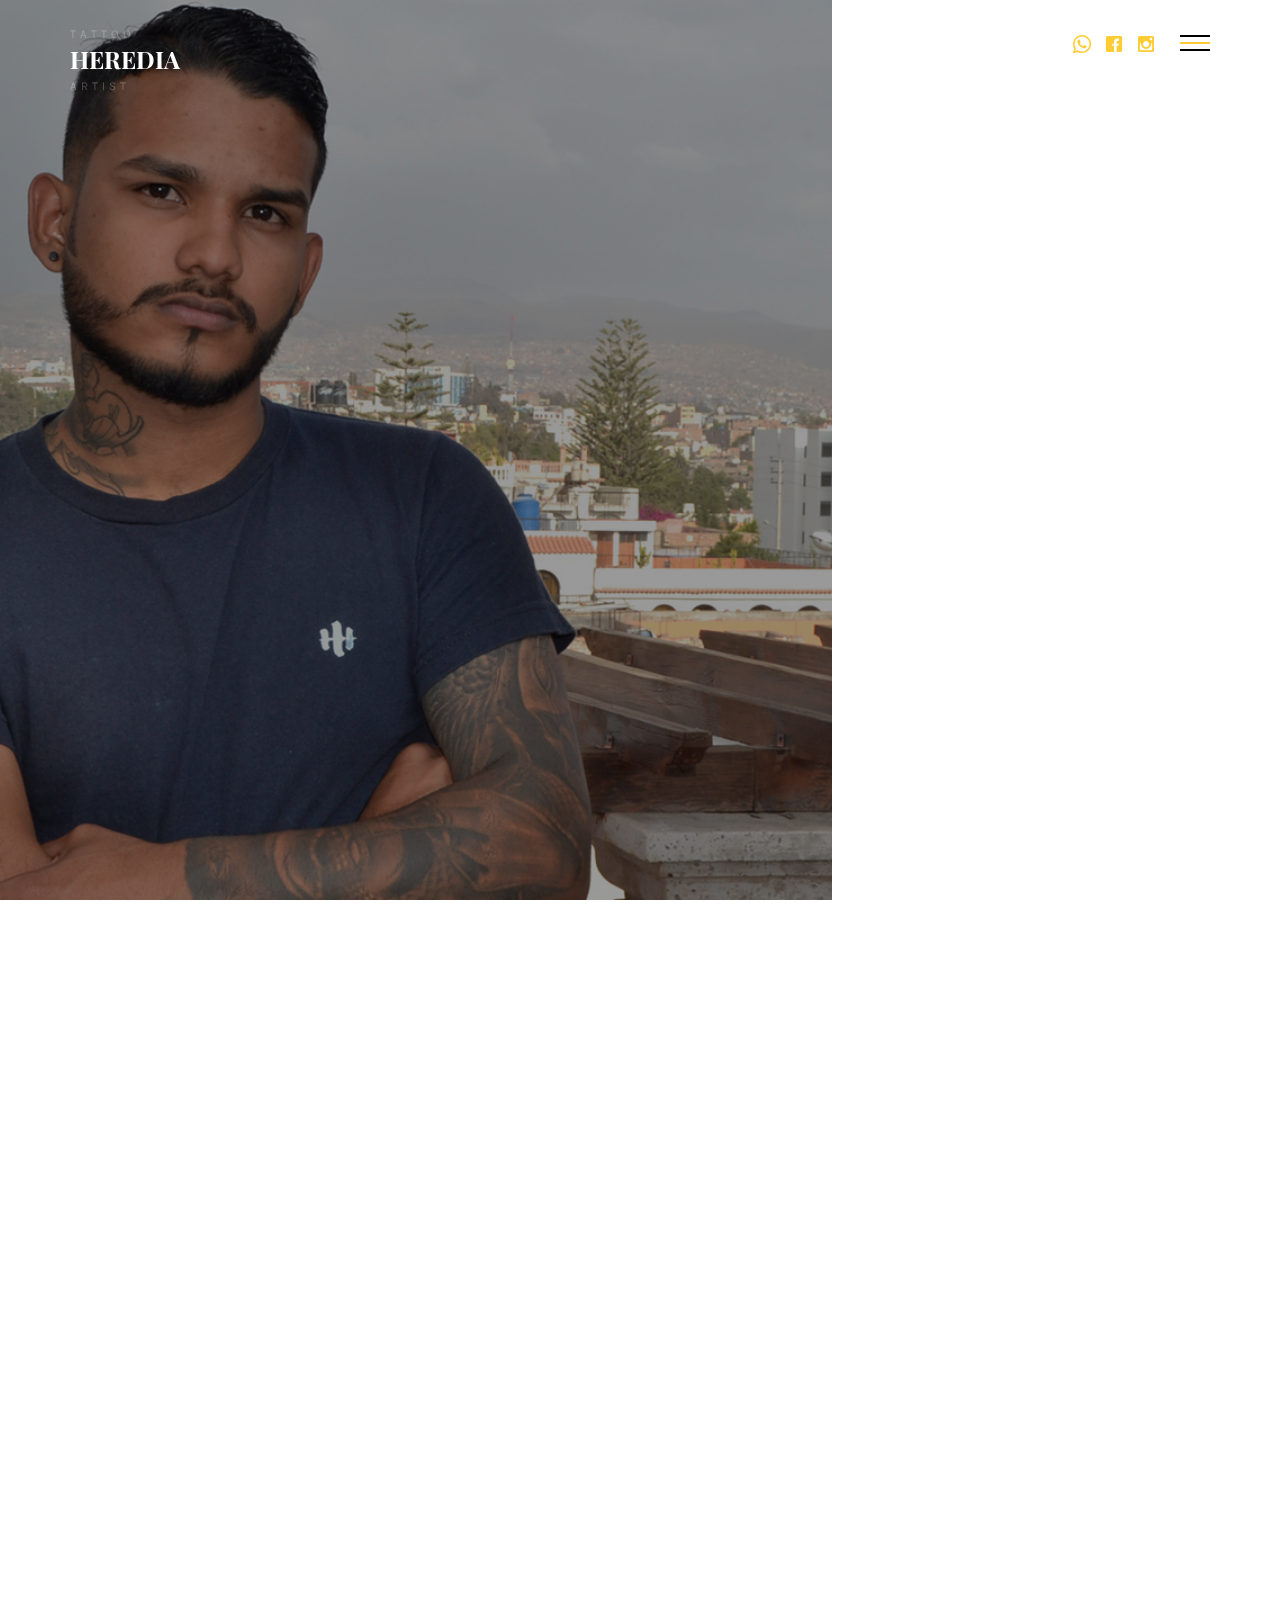
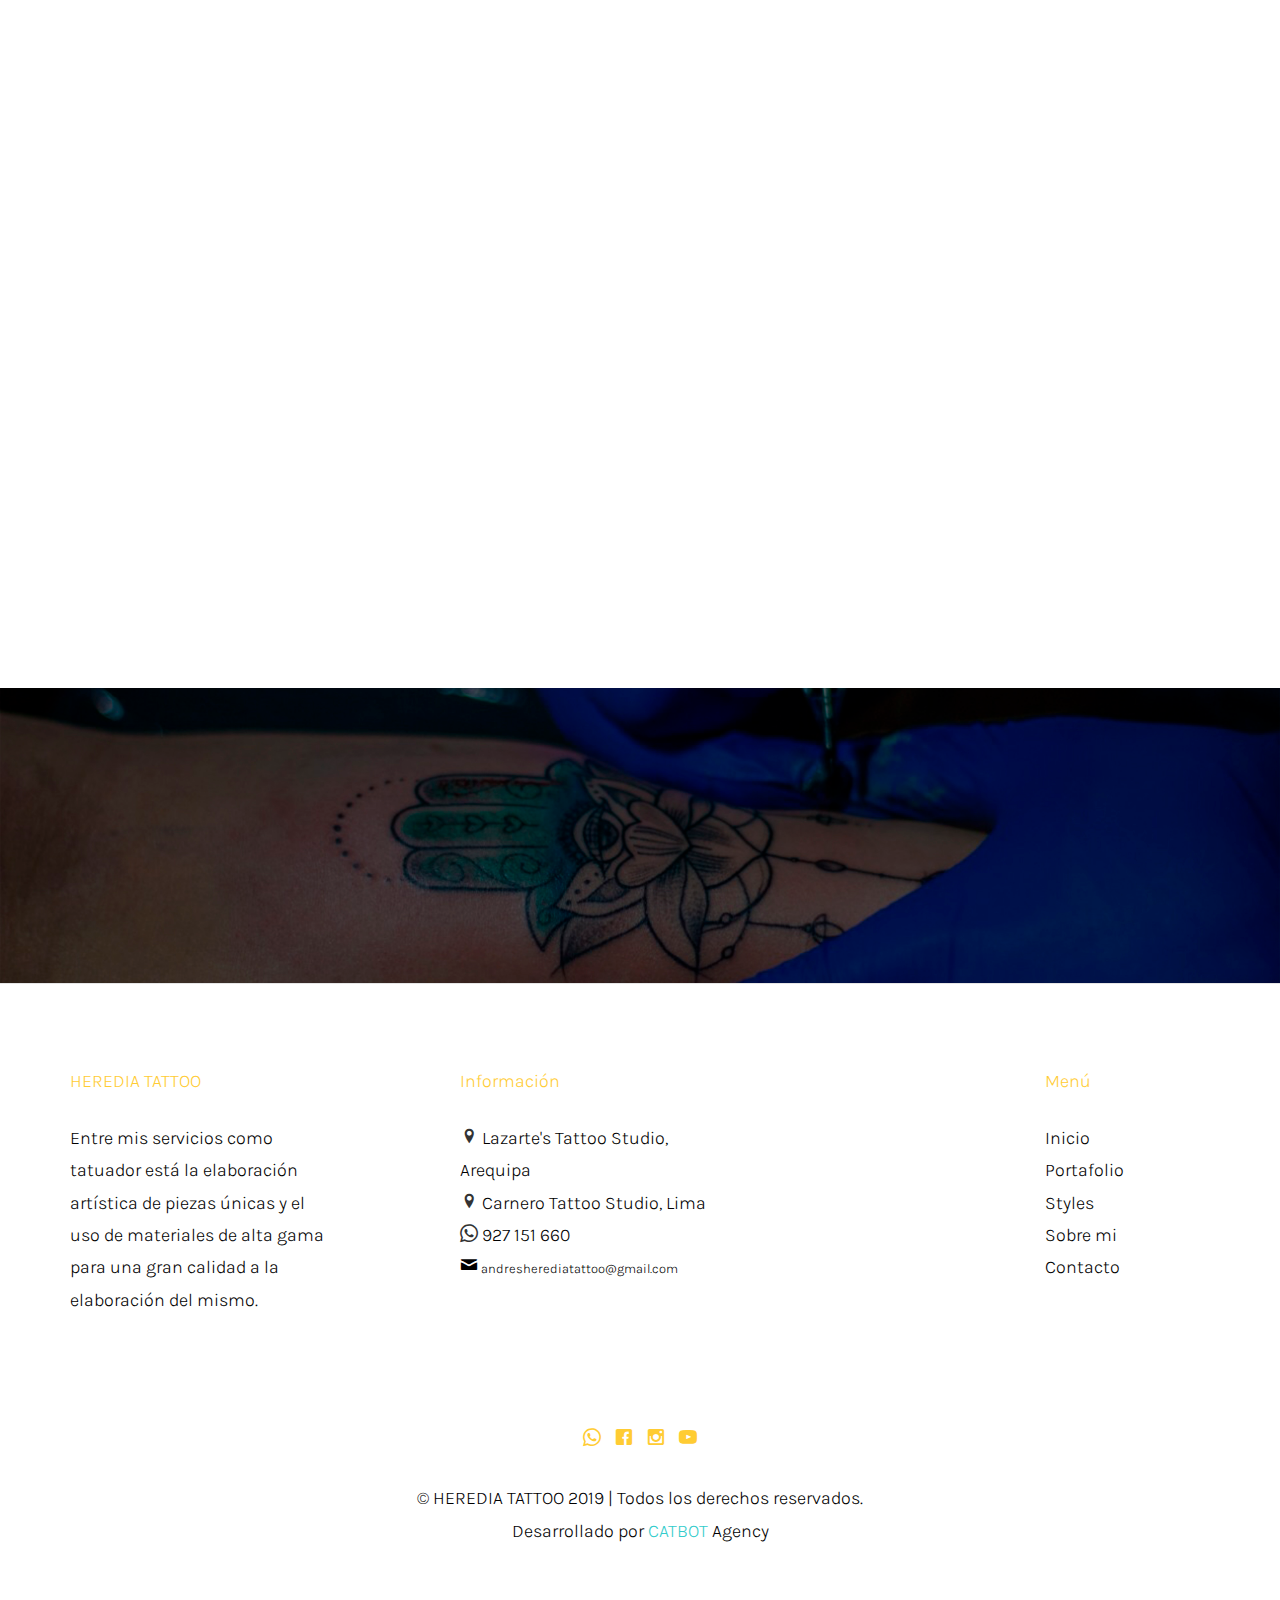
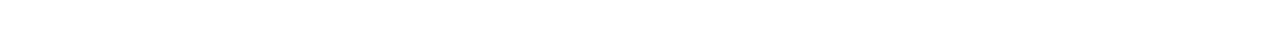
==== commit 74483413: "Update about.html" ====
--- a/about.html
+++ b/about.html
@@ -219,10 +219,13 @@
 								<li><i class="icon-location-pin"></i><a href="https://goo.gl/maps/k456mdTzZmq">  Lazarte's Tattoo Studio, Arequipa</a></li>
 								<li><i class="icon-location-pin"></i><a href="https://goo.gl/maps/AMbPhjtBkNL2">  Carnero Tattoo Studio, Lima</a></li>
 								<li><i class="icon-whatsapp"></i><a href="https://wa.me/51927151660?text=Hola%20Andrés!%20Me%20gustaría%20cotizar%20un%20tatuaje.%20Mi%20nombre%20es">  927 151 660</li>
-								<li><i class="icon-mail"></i><a href="mailto:andresherediatattoo@gmail.com">  andresherediatattoo@gmail.com</a></li>
+								<li><i class="icon-mail"></i><a href="mailto:andresherediatattoo@gmail.com"><font size="2.9">  andresherediatattoo@gmail.com</a></font></li>
 							</ul>
 						</div>
 						
+						<div class="col-md-3 col-md-push-1">
+							<h3 class="section-title"> </h3>							
+						</div>
 							
 						<div class="col-md-3 col-md-push-1">
 							<h3 class="section-title"><span style="color: #ffcc33;">Menú</span></h3>
@@ -233,7 +236,7 @@
 								<li><a href="about.html">Sobre mi</a></li>
 								<li><a href="contact.html">Contacto</a></li>
 							</ul>
-						</div>
+						</div>								
 						
 					</div>
 					<div class="row copy-right">
